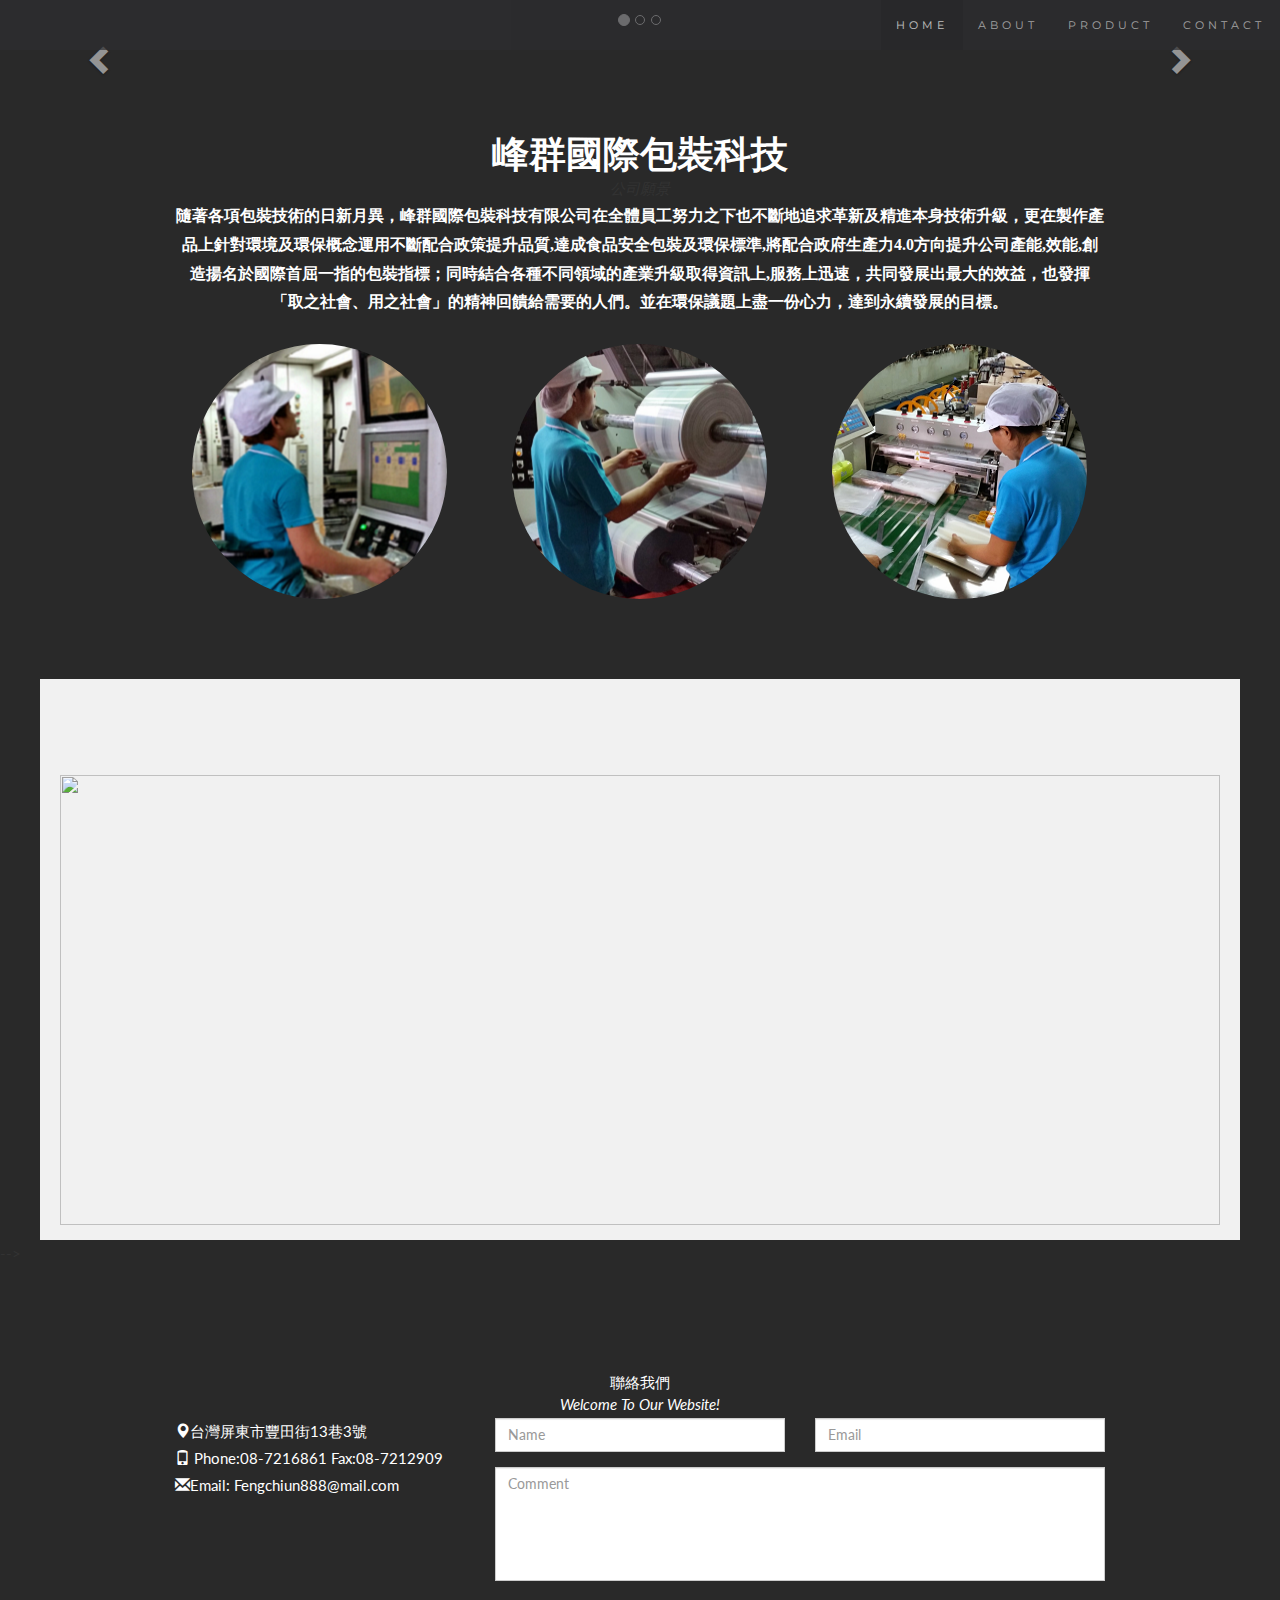
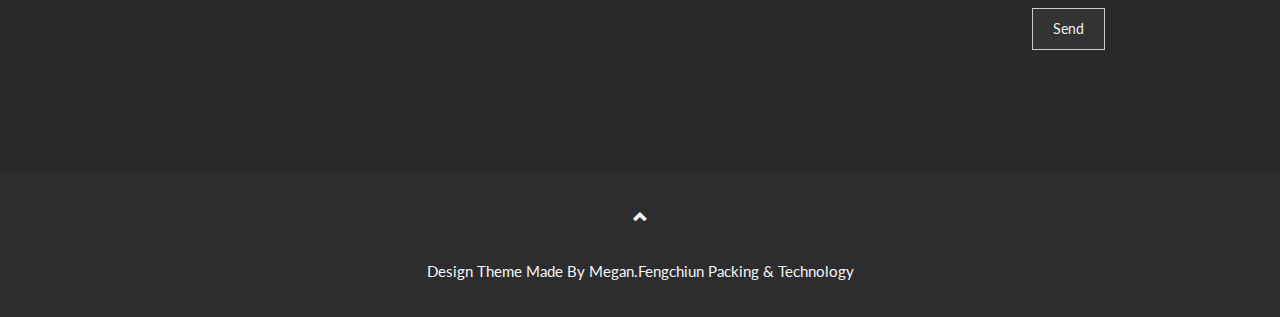
==== index.html @ 7a7153cd "Update index.html" ====
﻿<!DOCTYPE html>
<html lang="en">
<head>
    <!-- Theme Made By www.w3schools.com - No Copyright -->
    <title>FengChiun Packing&Technology co;</title>
    <meta charset="utf-8">
    <meta name="viewport" content="width=device-width, initial-scale=1">
    <link rel="stylesheet" href="https://maxcdn.bootstrapcdn.com/bootstrap/3.3.7/css/bootstrap.min.css">
    <link href="https://fonts.googleapis.com/css?family=Lato" rel="stylesheet" type="text/css">
    <link href="https://fonts.googleapis.com/css?family=Montserrat" rel="stylesheet" type="text/css">
    <link href="Content/bootstrap.css" rel="stylesheet" />
    <link href="css/reset.css" rel="stylesheet" />
    <link href="css/style.css" rel="stylesheet" />
    <link href='http://fonts.googleapis.com/css?family=PT+Sans+Narrow' rel='stylesheet' type='text/css' />
    <script src="https://ajax.googleapis.com/ajax/libs/jquery/3.3.1/jquery.min.js"></script>
    <script src="https://maxcdn.bootstrapcdn.com/bootstrap/3.3.7/js/bootstrap.min.js"></script>
    <script src="Scripts/jquery-3.3.1.min.js"></script>
    <script src="Scripts/bootstrap.min.js"></script>

    <style>
        body {
            font: 400 15px/1.8 Lato, sans-serif;
            color: #333;
        }
    
        .container {
            padding: 80px 120px;
        }

       


        .carousel-inner img {
            -webkit-filter: grayscale(15%);
            filter: grayscale(10%); /* make all photos black and white */
            width: 100%; /* Set width to 100% */
            margin: auto;
        }



        @media (max-width: 600px) {
            .carousel-caption {
                display: none; /* Hide the carousel text when the screen is less than 600 pixels wide */
            }
        }

        .bg-1 {
            background:#f1f1f1;
            color: #bdbdbd;
        }

           

        .list-group-item:first-child {
            border-top-right-radius: 0;
            border-top-left-radius: 0;
        }

        .list-group-item:last-child {
            border-bottom-right-radius: 0;
            border-bottom-left-radius: 0;
        }

        .thumbnail {
            padding: 0 0 15px 0;
            border: none;
            border-radius: 0;
        }

            .thumbnail p {
                margin-top: 15px;
                color: #555;
            }

        .btn {
            padding: 10px 20px;
            background-color: #333;
            color: #f1f1f1;
            border-radius: 0;
            transition: .2s;
        }

            .btn:hover, .btn:focus {
                border: 1px solid #333;
                background-color: #fff;
                color: #000;
            }

        .modal-header, h4, .close {
            background-color: #333;
            color: #fff !important;
            text-align: center;
            font-size: 30px;
        }

        .modal-header, .modal-body {
            padding: 40px 50px;
        }

        .nav-tabs li a {
            color: #777;
        }

       
      

        .navbar {
            font-family: Montserrat, sans-serif;
            margin-bottom: 0;
            background-color: #2d2d30;
            border: 0;
            font-size: 11px !important;
            letter-spacing: 4px;
            opacity: 0.7;
        }

            .navbar li a, .navbar .navbar-brand {
                color: #d5d5d5 !important;
            }

        .navbar-nav li a:hover {
            color: #fff !important;
        }

        .navbar-nav li.active a {
            color: #fff !important;
            background-color: #29292c !important;
        }

        .navbar-default .navbar-toggle {
            border-color: transparent;
        }

        .open .dropdown-toggle {
            color: #fff;
            background-color: #555 !important;
        }

        .dropdown-menu li a {
            color: #000 !important;
        }

            .dropdown-menu li a:hover {
                background-color: red !important;
            }

        footer {
            background-color: #2d2d30;
            color: #f5f5f5;
            padding: 32px;
        }

            footer a {
                color: #f5f5f5;
            }

                footer a:hover {
                    color: #777;
                    text-decoration: none;
                }

        .form-control {
            border-radius: 0;
        }

        textarea {
            resize: none;
        }
    </style>
</head>
<body id="myPage" data-spy="scroll" style="background-color:rgba(0, 0, 0, 0.84) " data-target=".navbar" data-offset="50">

    <nav class="navbar navbar-default navbar-fixed-top">
        <div class="container-fluid">
            <div class="navbar-header">
                <button type="button" class="navbar-toggle" data-toggle="collapse" data-target="#myNavbar">
                    <span class="icon-bar"></span>
                    <span class="icon-bar"></span>
                    <span class="icon-bar"></span>
                </button>

            </div>
            <div class="collapse navbar-collapse" id="myNavbar">
                <ul class="nav navbar-nav navbar-right">
                    <li><a href="#myPage">HOME</a></li>
                    <li><a href="#band">ABOUT</a></li>
                    <li><a href="#tour">PRODUCT</a></li>
                    <li><a href="#contact">CONTACT</a></li>

                </ul>
            </div>
        </div>
    </nav>
    <br />  <br />
    <div id="myCarousel" class="carousel slide" data-ride="carousel">
        <!-- Indicators -->
        <ol class="carousel-indicators">
            <li data-target="#myCarousel" data-slide-to="0" class="active"></li>
            <li data-target="#myCarousel" data-slide-to="1"> </li>
            <li data-target="#myCarousel" data-slide-to="2"></li>
        </ol>

        <!-- Wrapper for slides -->
        <div class="carousel-inner" role="listbox">
            <div class="item active">
                <img src="images/title-new401.png" alt="" width="100%" height="380">

            </div>

            <div class="item">
                <img src="images/title2b.png" alt="" width="100%" height="380">

            </div>

            <div class="item">
               

                <img src="images/title-new3-400.png" alt="" width="100%" height="380">
                <!--<div class="carousel-caption">
        <h3>LA</h3>
        <p>Even though the traffic was a mess, we had the best time playing at Venice Beach!</p>
    </div>-->
            </div>
        </div>

        <!-- Left and right controls -->
        <a class="left carousel-control" href="#myCarousel" role="button" data-slide="prev">
            <span class="glyphicon glyphicon-chevron-left" aria-hidden="true"></span>
            <span class="sr-only">Previous</span>
        </a>
        <a class="right carousel-control" href="#myCarousel" role="button" data-slide="next">
            <span class="glyphicon glyphicon-chevron-right" aria-hidden="true"></span>
            <span class="sr-only">Next</span>
        </a>
    </div>

    <!-- Container (The Band Section) -->
    <div id="band" class="container text-center ">
        <h2 style="color:white;font-weight:900;font-size:28pt;font-family:微軟正黑體">峰群國際包裝科技</h2>
        <p><em>公司願景</em></p>
        <p class="hidden-xs" style="color:white;font-weight:900;font-size:12pt;font-family:微軟正黑體">隨著各項包裝技術的日新月異，峰群國際包裝科技有限公司在全體員工努力之下也不斷地追求革新及精進本身技術升級，更在製作產品上針對環境及環保概念運用不斷配合政策提升品質,達成食品安全包裝及環保標準,將配合政府生產力4.0方向提升公司產能,效能,創造揚名於國際首屈一指的包裝指標；同時結合各種不同領域的產業升級取得資訊上,服務上迅速，共同發展出最大的效益，也發揮「取之社會、用之社會」的精神回饋給需要的人們。並在環保議題上盡一份心力，達到永續發展的目標。</p>
        <br>
        <div class="row">
            <div class="col-sm-4">
                <!--<p class="text-center"><strong>印刷機監控</strong></p><br>-->
                <a href="#demo" data-toggle="collapse">
                    <img src="images/印刷機_255.png" class="img-circle person" alt="" width="255" height="255">
                </a>
                <div id="demo" class="collapse">
                    <p style="color:white"> 印刷機監控 </p>

                </div>
            </div>
            <div class="col-sm-4">
                <!--<p class="text-center"><strong> 分條&製袋過程 </strong></p><br>-->
                <a href="#demo2" data-toggle="collapse">
                    <img src="images/分條機&製袋機255.png" class="img-circle person" alt="" width="255" height="255">

                </a>
                <div id="demo2" class="collapse">
                    <p style="color:white">分條&製袋過程</p>

                </div>
            </div>
            <div class="col-sm-4">
                <!--<p class="text-center"><strong>分條&製袋過程</strong></p><br>-->
                <a href="#demo3" data-toggle="collapse">
                    <img src="images/分條機&製袋機255-1.png" class="img-circle person" alt="" width="255" height="255">
                </a>
                <div id="demo3" class="collapse">
                    <p style="color:white"> 分條&製袋過程 </p>

                </div>
            </div>
        </div>
    </div>
       <!--<!-- Container (Product Section) -->
    <div id="tour" class="container-fluid bg-1  " style="max-width:1200px;align-content:center">
        <br /> <br /><br />
        <div class="rm_wrapper" style="max-width:100%;align-content:center;image-rendering:optimizeQuality;height:480px">
            <img src="images/net.gif" alt="" width="100%" height="450">

        </div>
    </div>
    <!-- Container (Contact Section) -->-->
    <div id="contact" class="container">
        <br />
        <h3 style="color:white" class="text-center">聯絡我們</h3>
        <p style="color:white" class="text-center"><em>Welcome To Our Website!</em></p>

        <div class="row">
            <div class="col-md-4">

                <p style="color:white"><span class="glyphicon glyphicon-map-marker white"></span>台灣屏東市豐田街13巷3號</p>
                <p style="color:white"><span class="glyphicon glyphicon-phone white"></span> Phone:08-7216861 Fax:08-7212909</pstyle="background-color:white">
                <p style="color:white"><span class="glyphicon glyphicon-envelope white"></span>Email: Fengchiun888@mail.com</p>
            </div>
            <div class="col-md-8">
                <div class="row">
                    <div class="col-sm-6 form-group">
                        <input class="form-control" id="name" name="name" placeholder="Name" type="text" required>
                    </div>
                    <div class="col-sm-6 form-group">
                        <input class="form-control" id="email" name="email" placeholder="Email" type="email" required>
                    </div>
                </div>
                <textarea class="form-control" id="comments" name="comments" placeholder="Comment" rows="5"></textarea>
                <br>
                <div class="row">
                    <div class="col-md-12 form-group">
                        <button class="btn pull-right btn-default" type="submit">Send</button>
                    </div>
                </div>
            </div>
        </div>
    </div>
        <br>
   
    <!-- Footer -->
    <footer class="text-center">
        <a class="up-arrow" href="#myPage" data-toggle="tooltip" title="TO TOP">
            <span class="glyphicon glyphicon-chevron-up"></span>
        </a><br><br>
        <p>Design Theme Made By  Megan.Fengchiun Packing & Technology </p>
    </footer>

    <script type="text/javascript" src="js/jquery.transform-0.9.3.min_.js"></script>
    <script type="text/javascript" src="js/jquery.mousewheel.js"></script>
   
    <script>
        $(document).ready(function () {
            // Initialize Tooltip
            $('[data-toggle="tooltip"]').tooltip();

            // Add smooth scrolling to all links in navbar + footer link
            $(".navbar a, footer a[href='#myPage']").on('click', function (event) {

                // Make sure this.hash has a value before overriding default behavior
                if (this.hash !== "") {

                    // Prevent default anchor click behavior
                    event.preventDefault();

                    // Store hash
                    var hash = this.hash;

                    // Using jQuery's animate() method to add smooth page scroll
                    // The optional number (900) specifies the number of milliseconds it takes to scroll to the specified area
                    $('html, body').animate({
                        scrollTop: $(hash).offset().top
                    }, 900, function () {

                        // Add hash (#) to URL when done scrolling (default click behavior)
                        window.location.hash = hash;
                    });
                } // End if
            });
        })
    </script>

</body>
</html>
---- css/style.css ----
@import url('reset.css');
body{
	background:#f0f0f0;
	color:#000;
	font-family: 'PT Sans Narrow', Arial, sans-serif;
	font-size:16px;
}
a{
	color:#000;
	text-decoration:none;
}
h1{
	padding:10px;
	margin:20px;
	font-size:40px;
	text-transform:uppercase;
	text-shadow:0px 0px 1px #fff;
	color:#333;
	background:transparent url(../images/line.png) repeat-x bottom left;
}
.rm_wrapper {
    width: 1160px;
    margin: 0 auto;
    position: relative;
    height: 480px;
    overflow: hidden;
}
.rm_container{
	width:1050px;
	overflow:hidden;
	position:relative;
	height:530px;
	margin:0 auto;
}
.rm_container h2{
	background:transparent url(../images/lines.png) repeat top left;
	padding:10px 30px;
	position:absolute;
	bottom:170px;
	right:0px;
	color:#000;
	font-size:36px;
	text-transform:uppercase;
	text-shadow:1px 0px 1px #fff;
}
.rm_container ul{
	width:1170px;
}
.rm_container ul li{
	float:left;
	margin-left:-80px;
	position:relative;
	overflow:hidden;
	width:310px;
	height:465px;
	border:30px solid #f0f0f0;
	border-width:50px 30px 0px 30px;
	background-color:#f0f0f0;
}
.rm_container ul li img{
	position:absolute;
	top:0px;
	left:0px;
}
.rm_mask_right, .rm_mask_left{
	position: absolute;
	height: 110px;
	background: #f0f0f0;
	width: 600px;
	bottom: -30px;
	left: 0px;
	-moz-transform:rotate(-3deg);
	-webkit-transform:rotate(-3deg);
	transform:rotate(-3deg);
}
.rm_mask_right{
	left:auto;
	right:0px;
	-moz-transform:rotate(3deg);
	-webkit-transform:rotate(3deg);
	transform:rotate(3deg);
}
.rm_corner_right, .rm_corner_left{
	background: #f0f0f0;
	position:absolute;
	width:210px;
	height:100px;
	bottom:0px;
	left:-60px;
	-moz-transform:rotate(45deg);
	-webkit-transform:rotate(45deg);
	transform:rotate(45deg);
}
.rm_corner_right{
	left:auto;
	right:-60px;
	-moz-transform:rotate(-45deg);
	-webkit-transform:rotate(-45deg);
	transform:rotate(-45deg);
}
.rm_nav a{
	position:absolute;
	top:200px;
	width:38px;
	height:87px;
	cursor:pointer;
	opacity:0.7;
}
.rm_nav a:hover{
	opacity:1.0;
}
.rm_nav a.rm_next{
	background:transparent url(../images/next.png) no-repeat top left;
	right:0px;
}
.rm_nav a.rm_prev{
	background:transparent url(../images/prev.png) no-repeat top left;
	left:0px;
}
.rm_controls{
	position:absolute;
	top:0px;
	left:-40px;
	height:20px;
}
.rm_controls a{
	cursor:pointer;
	opacity:0.7;
	padding-left:24px;
	font-size:16px;
	text-transform:uppercase;
	height:20px;
	float:left;
	line-height:20px;
}
.rm_controls a:hover{
	opacity:1.0;
}
.rm_controls a.rm_play{
	display:none;
	background:transparent url(../images/play.png) no-repeat center left;
}
.rm_controls a.rm_pause{
	background:transparent url(../images/pause.png) no-repeat center left;
}
/* Footer Style */
.footer{
	position:fixed;
	bottom:0px;
	left:0px;
	width:100%;
	font-size:13px;
	background:#000;
	opacity:0.9;
	height:20px;
	padding-bottom:5px;
	text-transform:uppercase;
	z-index:4;
}
.footer a{
	padding:5px 10px;
	letter-spacing:1px;
	text-shadow:1px 1px 1px #000;
	color:#ddd;
	float:right;
}
.footer a:hover{
	color:#fff;
}
.footer a span{
	font-weight:bold;
}
.footer a.left{
	float:left;
}
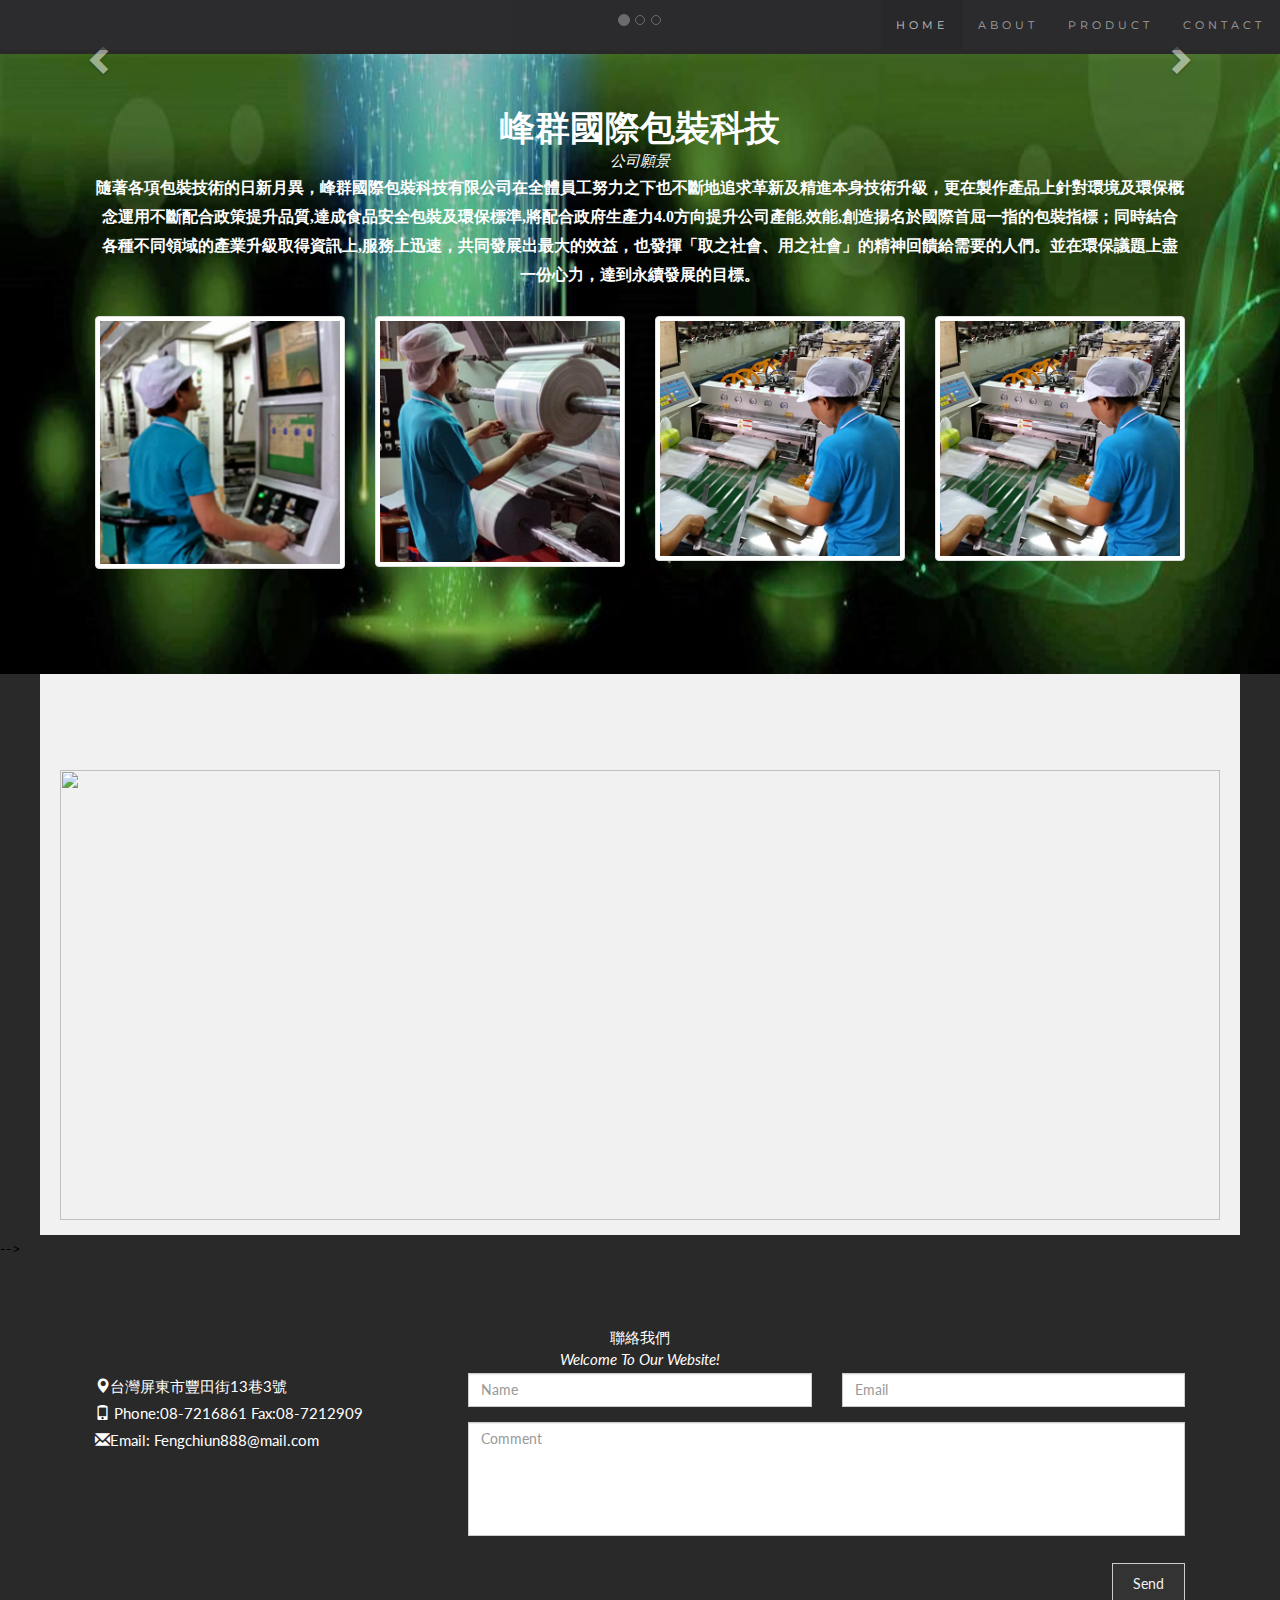
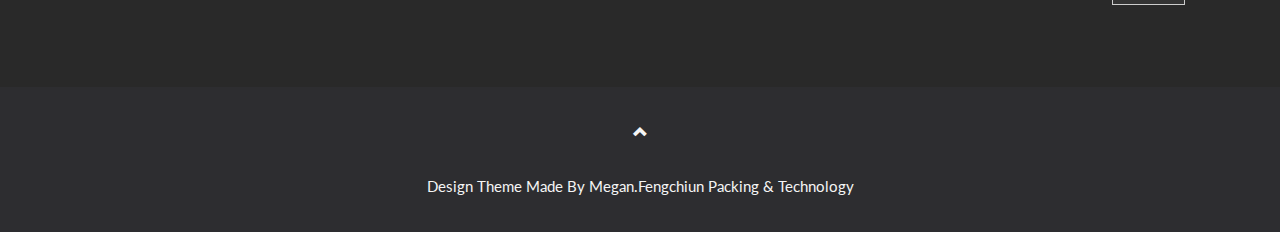
==== commit 3ec4c5fb: "Add files via upload" ====
--- a/index.html
+++ b/index.html
@@ -20,19 +20,25 @@
     <style>
         body {
             font: 400 15px/1.8 Lato, sans-serif;
-            color: #333;
+            /*color: #333;*/
         }
     
         .container {
-            padding: 80px 120px;
-        }
-
-       
+            padding: 40px 40px;
+            
+        }
+
+       section {
+           height:620px;
+          background-size:cover;
+           background-repeat:round;
+           background-image: url('images/section380.jpg');
+        }
 
 
         .carousel-inner img {
             -webkit-filter: grayscale(15%);
-            filter: grayscale(10%); /* make all photos black and white */
+            filter: grayscale(15%); /* make all photos black and white */
             width: 100%; /* Set width to 100% */
             margin: auto;
         }
@@ -42,7 +48,8 @@
         @media (max-width: 600px) {
             .carousel-caption {
                 display: none; /* Hide the carousel text when the screen is less than 600 pixels wide */
-            }
+           
+                }
         }
 
         .bg-1 {
@@ -184,8 +191,8 @@
             <div class="collapse navbar-collapse" id="myNavbar">
                 <ul class="nav navbar-nav navbar-right">
                     <li><a href="#myPage">HOME</a></li>
-                    <li><a href="#band">ABOUT</a></li>
-                    <li><a href="#tour">PRODUCT</a></li>
+                    <li><a href="#about">ABOUT</a></li>
+                    <li><a href="#product">PRODUCT</a></li>
                     <li><a href="#contact">CONTACT</a></li>
 
                 </ul>
@@ -204,19 +211,19 @@
         <!-- Wrapper for slides -->
         <div class="carousel-inner" role="listbox">
             <div class="item active">
-                <img src="images/title-new401.png" alt="" width="100%" height="380">
+                <img src="images/title1b.png" alt="" width="100%" height="480">
 
             </div>
 
             <div class="item">
-                <img src="images/title2b.png" alt="" width="100%" height="380">
+                <img src="images/title2b.png" alt="" width="100%" height="480">
 
             </div>
 
             <div class="item">
                
 
-                <img src="images/title-new3-400.png" alt="" width="100%" height="380">
+                <img src="images/title3b.png" alt="" width="100%" height="480">
                 <!--<div class="carousel-caption">
         <h3>LA</h3>
         <p>Even though the traffic was a mess, we had the best time playing at Venice Beach!</p>
@@ -236,47 +243,54 @@
     </div>
 
     <!-- Container (The Band Section) -->
-    <div id="band" class="container text-center ">
-        <h2 style="color:white;font-weight:900;font-size:28pt;font-family:微軟正黑體">峰群國際包裝科技</h2>
-        <p><em>公司願景</em></p>
-        <p class="hidden-xs" style="color:white;font-weight:900;font-size:12pt;font-family:微軟正黑體">隨著各項包裝技術的日新月異，峰群國際包裝科技有限公司在全體員工努力之下也不斷地追求革新及精進本身技術升級，更在製作產品上針對環境及環保概念運用不斷配合政策提升品質,達成食品安全包裝及環保標準,將配合政府生產力4.0方向提升公司產能,效能,創造揚名於國際首屈一指的包裝指標；同時結合各種不同領域的產業升級取得資訊上,服務上迅速，共同發展出最大的效益，也發揮「取之社會、用之社會」的精神回饋給需要的人們。並在環保議題上盡一份心力，達到永續發展的目標。</p>
-        <br>
-        <div class="row">
-            <div class="col-sm-4">
-                <!--<p class="text-center"><strong>印刷機監控</strong></p><br>-->
-                <a href="#demo" data-toggle="collapse">
-                    <img src="images/印刷機_255.png" class="img-circle person" alt="" width="255" height="255">
-                </a>
-                <div id="demo" class="collapse">
-                    <p style="color:white"> 印刷機監控 </p>
-
-                </div>
-            </div>
-            <div class="col-sm-4">
-                <!--<p class="text-center"><strong> 分條&製袋過程 </strong></p><br>-->
-                <a href="#demo2" data-toggle="collapse">
-                    <img src="images/分條機&製袋機255.png" class="img-circle person" alt="" width="255" height="255">
-
-                </a>
-                <div id="demo2" class="collapse">
-                    <p style="color:white">分條&製袋過程</p>
-
-                </div>
-            </div>
-            <div class="col-sm-4">
-                <!--<p class="text-center"><strong>分條&製袋過程</strong></p><br>-->
-                <a href="#demo3" data-toggle="collapse">
-                    <img src="images/分條機&製袋機255-1.png" class="img-circle person" alt="" width="255" height="255">
-                </a>
-                <div id="demo3" class="collapse">
-                    <p style="color:white"> 分條&製袋過程 </p>
-
-                </div>
-            </div>
-        </div>
-    </div>
+    <section>
+        <div id="about" class="container text-center ">
+            <h2 style="padding-top:15px;color:white;font-weight:900;font-size:26pt;font-family:微軟正黑體">峰群國際包裝科技</h2>
+            <p style="color:white"><em>公司願景</em></p>
+            <p style="color:white;font-weight:900;font-size:12pt;font-family:微軟正黑體">隨著各項包裝技術的日新月異，峰群國際包裝科技有限公司在全體員工努力之下也不斷地追求革新及精進本身技術升級，更在製作產品上針對環境及環保概念運用不斷配合政策提升品質,達成食品安全包裝及環保標準,將配合政府生產力4.0方向提升公司產能,效能,創造揚名於國際首屈一指的包裝指標；同時結合各種不同領域的產業升級取得資訊上,服務上迅速，共同發展出最大的效益，也發揮「取之社會、用之社會」的精神回饋給需要的人們。並在環保議題上盡一份心力，達到永續發展的目標。</p>
+            <br>
+            <div class="row">
+                <div class="col-sm-3 hidden-xs">
+                    <!--<p class="text-center"><strong>印刷機監控</strong></p><br>-->
+                    <a href="#demo" data-toggle="collapse">
+                        <img src="images/印刷機_255.png" class="img-thumbnail person" alt="印刷機監控" width="255" height="255">
+                    </a>
+                    <div id="demo" class="collapse " style="z-index:500">
+                        <p style="color:white"> 印刷機監控 </p>
+                    </div>
+                </div>
+                <div class="col-sm-3 hidden-xs">
+                    <!--<p class="text-center"><strong> 分條&製袋過程 </strong></p><br>-->
+                    <a href="#demo2" data-toggle="collapse">
+                        <img src="images/分條機&製袋機255.png" class="img-thumbnail person" alt="" width="255" height="255">
+                    </a>
+                    <div id="demo2" class="collapse" style="z-index:500">
+                        <p style="color:white">分條&製袋過程</p>
+                    </div>
+                </div>
+                <div class="col-sm-3 hidden-xs">
+                    <!--<p class="text-center"><strong>分條&製袋過程</strong></p><br>-->
+                    <a href="#demo3" data-toggle="collapse">
+                        <img src="images/分條機&製袋機255-1.png" class="img-thumbnail person" alt="" width="255" height="255">
+                    </a>
+                    <div id="demo3" class="collapse" style="z-index:500">
+                        <p style="color:white"> 分條&製袋過程 </p>
+                    </div>
+                </div>
+                <div class="col-sm-3 hidden-xs">
+                    <!--<p class="text-center"><strong>分條&製袋過程</strong></p><br>-->
+                    <a href="#demo4" data-toggle="collapse">
+                        <img src="images/分條機&製袋機255-1.png" class="img-thumbnail person" alt="" width="255" height="255">
+                    </a>
+                    <div id="demo4" class="collapse" style="z-index:500">
+                        <p style="color:white"> 分條&製袋過程 </p>
+                    </div>
+                </div>
+            </div>
+        </div>
+    </section>
        <!--<!-- Container (Product Section) -->
-    <div id="tour" class="container-fluid bg-1  " style="max-width:1200px;align-content:center">
+    <div id="product" class="container-fluid bg-1  " style="max-width:1200px;align-content:center">
         <br /> <br /><br />
         <div class="rm_wrapper" style="max-width:100%;align-content:center;image-rendering:optimizeQuality;height:480px">
             <img src="images/net.gif" alt="" width="100%" height="450">
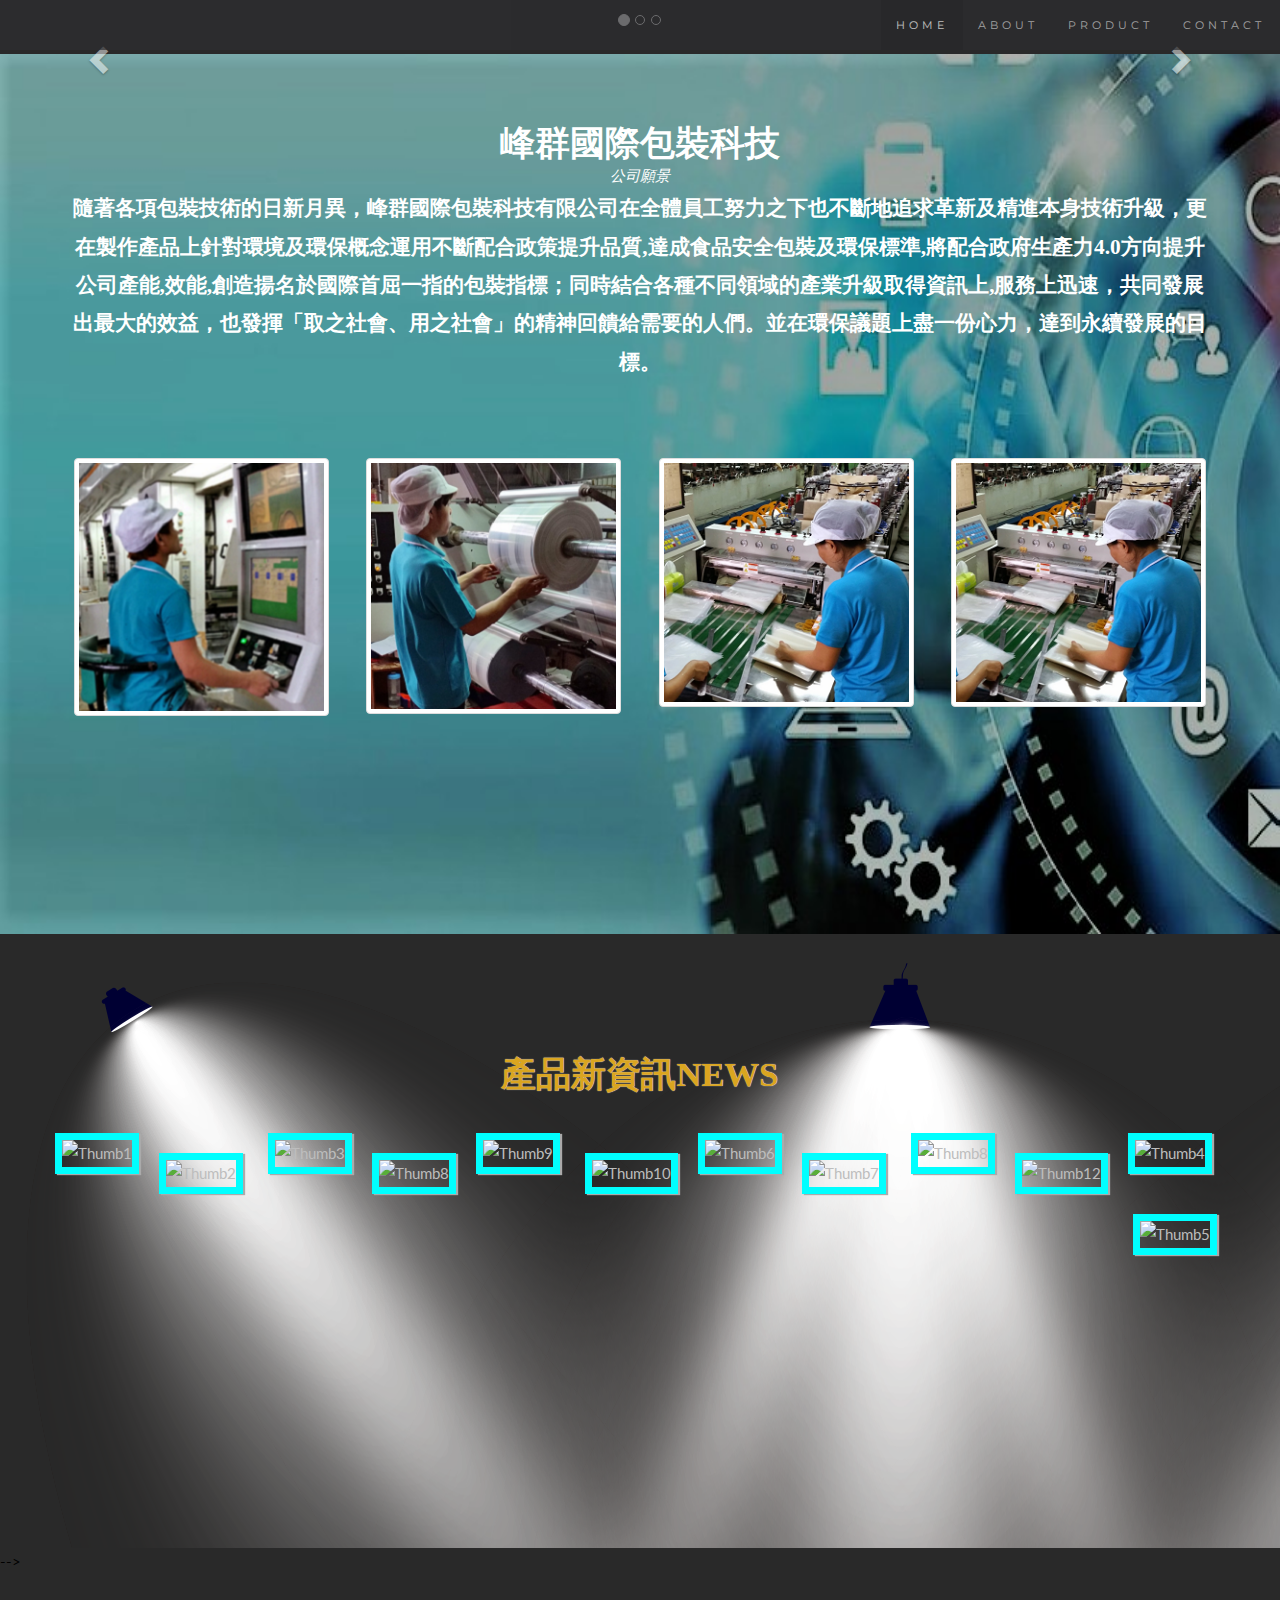
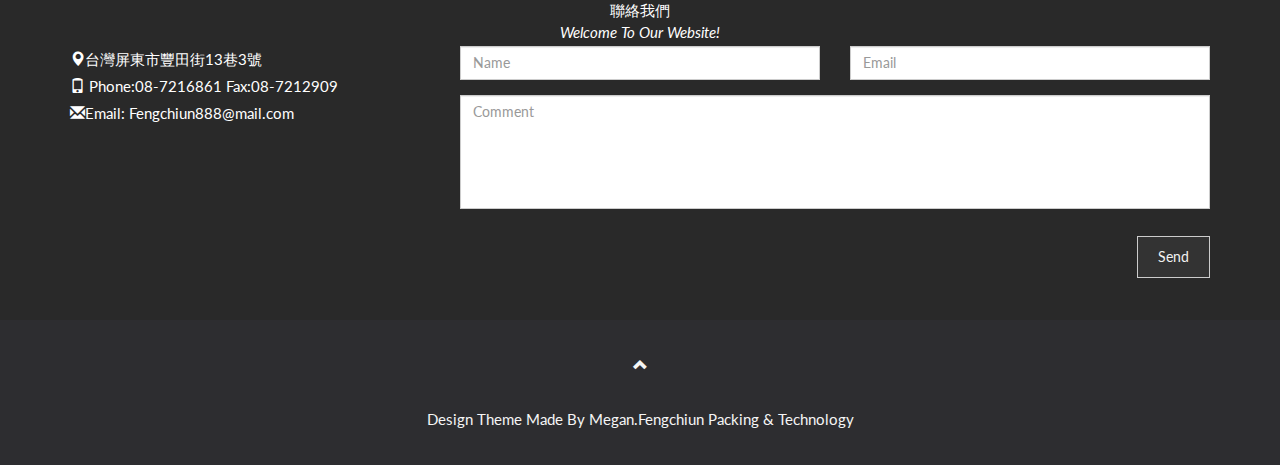
==== commit 3960d409: "Add files via upload" ====
--- a/index.html
+++ b/index.html
@@ -4,35 +4,38 @@
     <!-- Theme Made By www.w3schools.com - No Copyright -->
     <title>FengChiun Packing&Technology co;</title>
     <meta charset="utf-8">
+    <meta name="author" content="Codrops" />
+    <!--<meta name="description" content="Image Wall with jQuery and CSS3" />-->
     <meta name="viewport" content="width=device-width, initial-scale=1">
+    <meta name="keywords" content="jquery, css3, images, wall, thumbnails, slide, animate" />
     <link rel="stylesheet" href="https://maxcdn.bootstrapcdn.com/bootstrap/3.3.7/css/bootstrap.min.css">
     <link href="https://fonts.googleapis.com/css?family=Lato" rel="stylesheet" type="text/css">
     <link href="https://fonts.googleapis.com/css?family=Montserrat" rel="stylesheet" type="text/css">
+    <link href='http://fonts.googleapis.com/css?family=Wire+One' rel='stylesheet' type='text/css' />
     <link href="Content/bootstrap.css" rel="stylesheet" />
-    <link href="css/reset.css" rel="stylesheet" />
-    <link href="css/style.css" rel="stylesheet" />
+    <link href="Content/reset.css" rel="stylesheet" />
+    <link href="Content/style.css" rel="stylesheet" />
     <link href='http://fonts.googleapis.com/css?family=PT+Sans+Narrow' rel='stylesheet' type='text/css' />
     <script src="https://ajax.googleapis.com/ajax/libs/jquery/3.3.1/jquery.min.js"></script>
     <script src="https://maxcdn.bootstrapcdn.com/bootstrap/3.3.7/js/bootstrap.min.js"></script>
-    <script src="Scripts/jquery-3.3.1.min.js"></script>
+    <script type="text/javascript" src="http://ajax.googleapis.com/ajax/libs/jquery/1.6.1/jquery.min.js"></script>
+    <!--<script src="Scripts/jquery-3.3.1.min.js"></script>-->
     <script src="Scripts/bootstrap.min.js"></script>
-
     <style>
         body {
             font: 400 15px/1.8 Lato, sans-serif;
             /*color: #333;*/
+           
         }
-    
+
         .container {
-            padding: 40px 40px;
-            
         }
 
-       section {
-           height:620px;
-          background-size:cover;
-           background-repeat:round;
-           background-image: url('images/section380.jpg');
+        section {
+           
+            background-size: cover;
+            background-repeat: round;
+            background-image: url('images/section620.jpg');
         }
 
 
@@ -43,137 +46,150 @@
             margin: auto;
         }
 
-
-
+        @media(max-width:1980px) {
+            section {
+                height:880px;
+            }
+              }
+
+        @media(max-width:980px) {
+                section {
+                    height: 450px;
+                }
+            }
         @media (max-width: 600px) {
-            .carousel-caption {
-                display: none; /* Hide the carousel text when the screen is less than 600 pixels wide */
-           
-                }
-        }
+                    .carousel-caption {
+                        display: none; /* Hide the carousel text when the screen is less than 600 pixels wide */
+                    }
+            section {
+                height: 800px;
+            }
+                }
 
         .bg-1 {
-            background:#f1f1f1;
+            background-image: url('images/spot1.png');
+            /*background: #f1f1f1;*/
             color: #bdbdbd;
         }
 
-           
-
-        .list-group-item:first-child {
-            border-top-right-radius: 0;
-            border-top-left-radius: 0;
-        }
-
-        .list-group-item:last-child {
-            border-bottom-right-radius: 0;
-            border-bottom-left-radius: 0;
-        }
-
-        .thumbnail {
-            padding: 0 0 15px 0;
-            border: none;
-            border-radius: 0;
-        }
-
-            .thumbnail p {
-                margin-top: 15px;
-                color: #555;
-            }
-
-        .btn {
-            padding: 10px 20px;
-            background-color: #333;
-            color: #f1f1f1;
-            border-radius: 0;
-            transition: .2s;
-        }
-
-            .btn:hover, .btn:focus {
-                border: 1px solid #333;
-                background-color: #fff;
-                color: #000;
-            }
-
-        .modal-header, h4, .close {
-            background-color: #333;
-            color: #fff !important;
-            text-align: center;
-            font-size: 30px;
-        }
-
-        .modal-header, .modal-body {
-            padding: 40px 50px;
-        }
-
-        .nav-tabs li a {
-            color: #777;
-        }
-
-       
-      
-
-        .navbar {
-            font-family: Montserrat, sans-serif;
-            margin-bottom: 0;
-            background-color: #2d2d30;
-            border: 0;
-            font-size: 11px !important;
-            letter-spacing: 4px;
-            opacity: 0.7;
-        }
-
-            .navbar li a, .navbar .navbar-brand {
-                color: #d5d5d5 !important;
-            }
-
-        .navbar-nav li a:hover {
-            color: #fff !important;
-        }
-
-        .navbar-nav li.active a {
-            color: #fff !important;
-            background-color: #29292c !important;
-        }
-
-        .navbar-default .navbar-toggle {
-            border-color: transparent;
-        }
-
-        .open .dropdown-toggle {
-            color: #fff;
-            background-color: #555 !important;
-        }
-
-        .dropdown-menu li a {
-            color: #000 !important;
-        }
-
-            .dropdown-menu li a:hover {
-                background-color: red !important;
-            }
-
-        footer {
-            background-color: #2d2d30;
-            color: #f5f5f5;
-            padding: 32px;
-        }
-
-            footer a {
-                color: #f5f5f5;
-            }
-
-                footer a:hover {
+
+
+                .list-group-item:first-child {
+                    border-top-right-radius: 0;
+                    border-top-left-radius: 0;
+                }
+
+                .list-group-item:last-child {
+                    border-bottom-right-radius: 0;
+                    border-bottom-left-radius: 0;
+                }
+
+                <!-- .thumbnail {
+                    padding: 0 0 15px 0;
+                    border: none;
+                    border-radius: 0;
+                }
+
+                    .thumbnail p {
+                        margin-top: 15px;
+                        color: #555;
+                    }
+                -->
+
+                .btn {
+                    padding: 10px 20px;
+                    background-color: #333;
+                    color: #f1f1f1;
+                    border-radius: 0;
+                    transition: .2s;
+                }
+
+                    .btn:hover, .btn:focus {
+                        border: 1px solid #333;
+                        background-color: #fff;
+                        color: #000;
+                    }
+
+                .modal-header, h4, .close {
+                    background-color: #333;
+                    color: #fff !important;
+                    text-align: center;
+                    font-size: 30px;
+                }
+
+                .modal-header, .modal-body {
+                    padding: 40px 50px;
+                }
+
+                .nav-tabs li a {
                     color: #777;
-                    text-decoration: none;
-                }
-
-        .form-control {
-            border-radius: 0;
-        }
-
-        textarea {
-            resize: none;
-        }
+                }
+
+
+
+
+                .navbar {
+                    font-family: Montserrat, sans-serif;
+                    margin-bottom: 0;
+                    background-color: #2d2d30;
+                    border: 0;
+                    font-size: 11px !important;
+                    letter-spacing: 4px;
+                    opacity: 0.7;
+                }
+
+                    .navbar li a, .navbar .navbar-brand {
+                        color: #d5d5d5 !important;
+                    }
+
+                .navbar-nav li a:hover {
+                    color: #fff !important;
+                }
+
+                .navbar-nav li.active a {
+                    color: #fff !important;
+                    background-color: #29292c !important;
+                }
+
+                .navbar-default .navbar-toggle {
+                    border-color: transparent;
+                }
+
+                .open .dropdown-toggle {
+                    color: #fff;
+                    background-color: #555 !important;
+                }
+
+                .dropdown-menu li a {
+                    color: #000 !important;
+                }
+
+                    .dropdown-menu li a:hover {
+                        background-color: red !important;
+                    }
+
+                footer {
+                    background-color: #2d2d30;
+                    color: #f5f5f5;
+                    padding: 32px;
+                }
+
+                    footer a {
+                        color: #f5f5f5;
+                    }
+
+                        footer a:hover {
+                            color: #777;
+                            text-decoration: none;
+                        }
+
+                .form-control {
+                    border-radius: 0;
+                }
+
+                textarea {
+                    resize: none;
+                }
     </style>
 </head>
 <body id="myPage" data-spy="scroll" style="background-color:rgba(0, 0, 0, 0.84) " data-target=".navbar" data-offset="50">
@@ -221,13 +237,13 @@
             </div>
 
             <div class="item">
-               
+
 
                 <img src="images/title3b.png" alt="" width="100%" height="480">
                 <!--<div class="carousel-caption">
-        <h3>LA</h3>
-        <p>Even though the traffic was a mess, we had the best time playing at Venice Beach!</p>
-    </div>-->
+                    <h3>LA</h3>
+                    <p>Even though the traffic was a mess, we had the best time playing at Venice Beach!</p>
+                </div>-->
             </div>
         </div>
 
@@ -245,11 +261,11 @@
     <!-- Container (The Band Section) -->
     <section>
         <div id="about" class="container text-center ">
-            <h2 style="padding-top:15px;color:white;font-weight:900;font-size:26pt;font-family:微軟正黑體">峰群國際包裝科技</h2>
+            <h2 style="padding-top:70px;color:white;font-weight:900;font-size:26pt;font-family:微軟正黑體">峰群國際包裝科技</h2>
             <p style="color:white"><em>公司願景</em></p>
-            <p style="color:white;font-weight:900;font-size:12pt;font-family:微軟正黑體">隨著各項包裝技術的日新月異，峰群國際包裝科技有限公司在全體員工努力之下也不斷地追求革新及精進本身技術升級，更在製作產品上針對環境及環保概念運用不斷配合政策提升品質,達成食品安全包裝及環保標準,將配合政府生產力4.0方向提升公司產能,效能,創造揚名於國際首屈一指的包裝指標；同時結合各種不同領域的產業升級取得資訊上,服務上迅速，共同發展出最大的效益，也發揮「取之社會、用之社會」的精神回饋給需要的人們。並在環保議題上盡一份心力，達到永續發展的目標。</p>
+            <p style="color:white;font-weight:900;font-size:16pt;font-family:微軟正黑體">隨著各項包裝技術的日新月異，峰群國際包裝科技有限公司在全體員工努力之下也不斷地追求革新及精進本身技術升級，更在製作產品上針對環境及環保概念運用不斷配合政策提升品質,達成食品安全包裝及環保標準,將配合政府生產力4.0方向提升公司產能,效能,創造揚名於國際首屈一指的包裝指標；同時結合各種不同領域的產業升級取得資訊上,服務上迅速，共同發展出最大的效益，也發揮「取之社會、用之社會」的精神回饋給需要的人們。並在環保議題上盡一份心力，達到永續發展的目標。</p>
             <br>
-            <div class="row">
+            <div class="row "style="margin-top:50px">
                 <div class="col-sm-3 hidden-xs">
                     <!--<p class="text-center"><strong>印刷機監控</strong></p><br>-->
                     <a href="#demo" data-toggle="collapse">
@@ -288,90 +304,419 @@
                 </div>
             </div>
         </div>
+
     </section>
-       <!--<!-- Container (Product Section) -->
-    <div id="product" class="container-fluid bg-1  " style="max-width:1200px;align-content:center">
-        <br /> <br /><br />
-        <div class="rm_wrapper" style="max-width:100%;align-content:center;image-rendering:optimizeQuality;height:480px">
+        <!--<!-- Container (Product Section) -->
+
+        <div id="product" class=" bg-1  ">
+            <br /> <br /><br />
+            <div style="align-content:center">
+                <h1 style="padding-top:20px;color:goldenrod;text-align:center;font-weight:900;font-size:26pt;font-family:微軟正黑體">產品新資訊NEWS</h1>
+                <div class="iw_wrapper" style="height:420px;width:inherit">
+                    <ul class="iw_thumbs" id="iw_thumbs">
+                        <li><img src="images/net.gif" data-img="images/net.gif" alt="Thumb1" /><div><h2>食品袋1</h2><p>產品規格介紹</p></div></li>
+                        <li><img src="images/net.gif" data-img="images/net.gif" alt="Thumb2" /><div><h2>食品袋2</h2><p>產品規格介紹</p></div></li>
+                        <li><img src="images/net.gif" data-img="images/net.gif" alt="Thumb3" /><div><h2>食品袋3</h2><p>產品規格介紹</p></div></li>
+                        <li><img src="images/net.gif" data-img="images/net.gif" alt="Thumb8" /><div><h2>食品袋4</h2><p>產品規格介紹</p></div></li>
+                        <li><img src="images/net.gif" data-img="images/net.gif" alt="Thumb9" /><div><h2>食品袋5</h2><p>產品規格介紹</p></div></li>
+                        <li><img src="images/net.gif" data-img="images/net.gif" alt="Thumb10" /><div><h2>食品袋6</h2><p>產品規格介紹</p></div></li>
+                        <li><img src="images/net.gif" data-img="images/net.gif" alt="Thumb6" /><div><h2>食品袋7</h2><p>產品規格介紹</p></div></li>
+                        <li><img src="images/net.gif" data-img="images/net.gif" alt="Thumb7" /><div><h2>食品袋8</h2><p>產品規格介紹</p></div></li>
+                        <li><img src="images/net.gif" data-img="images/net.gif" alt="Thumb8" /><div><h2>食品袋9</h2><p>產品規格介紹</p></div></li>
+                        <li><img src="images/net.gif" data-img="images/net.gif" alt="Thumb12" /><div><h2>食品袋10</h2><p>產品規格介紹</p></div></li>
+                        <li><img src="images/net.gif" data-img="images/net.gif" alt="Thumb4" /><div><h2>食品袋11</h2><p>產品規格介紹</p></div></li>
+                        <li><img src="images/net.gif" data-img="images/net.gif" alt="Thumb5" /><div><h2>食品袋12</h2><p>產品規格介紹</p></div></li>
+                    </ul>
+                </div>
+                <div id="iw_ribbon" class="iw_ribbon">
+                    <span class="iw_close">滾輪關閉</span>
+                    <span class="iw_zoom">點擊圖片放大</span>
+                </div>
+            </div>
+        </div>
+    
+        <!--<div class="rm_wrapper" style="max-width:100%;align-content:center;image-rendering:optimizeQuality;height:480px">
             <img src="images/net.gif" alt="" width="100%" height="450">
 
         </div>
-    </div>
-    <!-- Container (Contact Section) -->-->
-    <div id="contact" class="container">
-        <br />
-        <h3 style="color:white" class="text-center">聯絡我們</h3>
-        <p style="color:white" class="text-center"><em>Welcome To Our Website!</em></p>
-
-        <div class="row">
-            <div class="col-md-4">
-
-                <p style="color:white"><span class="glyphicon glyphicon-map-marker white"></span>台灣屏東市豐田街13巷3號</p>
-                <p style="color:white"><span class="glyphicon glyphicon-phone white"></span> Phone:08-7216861 Fax:08-7212909</pstyle="background-color:white">
-                <p style="color:white"><span class="glyphicon glyphicon-envelope white"></span>Email: Fengchiun888@mail.com</p>
-            </div>
-            <div class="col-md-8">
+    </div>-->
+       
+            <!-- Container (Contact Section) -->-->
+            <div id="contact" class="container">
+                <br />
+                <h3 style="color:white" class="text-center">聯絡我們</h3>
+                <p style="color:white" class="text-center"><em>Welcome To Our Website!</em></p>
+
                 <div class="row">
-                    <div class="col-sm-6 form-group">
-                        <input class="form-control" id="name" name="name" placeholder="Name" type="text" required>
+                    <div class="col-md-4">
+
+                        <p style="color:white"><span class="glyphicon glyphicon-map-marker white"></span>台灣屏東市豐田街13巷3號</p>
+                        <p style="color:white"><span class="glyphicon glyphicon-phone white"></span> Phone:08-7216861 Fax:08-7212909</p><!--<style="background-color:white">-->
+                        <p style="color:white"><span class="glyphicon glyphicon-envelope white"></span>Email: Fengchiun888@mail.com</p>
                     </div>
-                    <div class="col-sm-6 form-group">
-                        <input class="form-control" id="email" name="email" placeholder="Email" type="email" required>
-                    </div>
-                </div>
-                <textarea class="form-control" id="comments" name="comments" placeholder="Comment" rows="5"></textarea>
-                <br>
-                <div class="row">
-                    <div class="col-md-12 form-group">
-                        <button class="btn pull-right btn-default" type="submit">Send</button>
+                    <div class="col-md-8">
+                        <div class="row">
+                            <div class="col-sm-6 form-group">
+                                <input class="form-control" id="name" name="name" placeholder="Name" type="text" required>
+                            </div>
+                            <div class="col-sm-6 form-group">
+                                <input class="form-control" id="email" name="email" placeholder="Email" type="email" required>
+                            </div>
+                        </div>
+                        <textarea class="form-control" id="comments" name="comments" placeholder="Comment" rows="5"></textarea>
+                        <br>
+                        <div class="row">
+                            <div class="col-md-12 form-group">
+                                <button class="btn pull-right btn-default" type="submit">Send</button>
+                            </div>
+                        </div>
                     </div>
                 </div>
             </div>
-        </div>
-    </div>
-        <br>
-   
-    <!-- Footer -->
-    <footer class="text-center">
-        <a class="up-arrow" href="#myPage" data-toggle="tooltip" title="TO TOP">
-            <span class="glyphicon glyphicon-chevron-up"></span>
-        </a><br><br>
-        <p>Design Theme Made By  Megan.Fengchiun Packing & Technology </p>
-    </footer>
-
-    <script type="text/javascript" src="js/jquery.transform-0.9.3.min_.js"></script>
-    <script type="text/javascript" src="js/jquery.mousewheel.js"></script>
-   
-    <script>
-        $(document).ready(function () {
-            // Initialize Tooltip
-            $('[data-toggle="tooltip"]').tooltip();
-
-            // Add smooth scrolling to all links in navbar + footer link
-            $(".navbar a, footer a[href='#myPage']").on('click', function (event) {
-
-                // Make sure this.hash has a value before overriding default behavior
-                if (this.hash !== "") {
-
-                    // Prevent default anchor click behavior
-                    event.preventDefault();
-
-                    // Store hash
-                    var hash = this.hash;
-
-                    // Using jQuery's animate() method to add smooth page scroll
-                    // The optional number (900) specifies the number of milliseconds it takes to scroll to the specified area
-                    $('html, body').animate({
-                        scrollTop: $(hash).offset().top
-                    }, 900, function () {
-
-                        // Add hash (#) to URL when done scrolling (default click behavior)
-                        window.location.hash = hash;
+            <br>
+
+            <!-- Footer -->
+            <footer class="text-center">
+                <a class="up-arrow" href="#myPage" data-toggle="tooltip" title="TO TOP">
+                    <span class="glyphicon glyphicon-chevron-up"></span>
+                </a><br><br>
+                <p>Design Theme Made By  Megan.Fengchiun Packing & Technology </p>
+            </footer>
+
+            <script type="text/javascript" src="Scripts/jquery.transform-0.9.3.min_.js"></script>
+            <script type="text/javascript" src="Scripts/jquery.mousewheel.js"></script>
+
+            <script type="text/javascript" src="Scripts/jquery.masonry.min.js"></script>
+            <script type="text/javascript" src="Scripts/jquery.easing.1.3.js"></script>
+            <script type="text/javascript">
+
+                $(document).ready(function () {
+                    // Initialize Tooltip
+                    $('[data-toggle="tooltip"]').tooltip();
+
+                    // Add smooth scrolling to all links in navbar + footer link
+                    $(".navbar a, footer a[href='#myPage']").on('click', function (event) {
+
+                        // Make sure this.hash has a value before overriding default behavior
+                        if (this.hash !== "") {
+
+                            // Prevent default anchor click behavior
+                            event.preventDefault();
+
+                            // Store hash
+                            var hash = this.hash;
+
+                            // Using jQuery's animate() method to add smooth page scroll
+                            // The optional number (900) specifies the number of milliseconds it takes to scroll to the specified area
+                            $('html, body').animate({
+                                scrollTop: $(hash).offset().top
+                            }, 900, function () {
+
+                                // Add hash (#) to URL when done scrolling (default click behavior)
+                                window.location.hash = hash;
+                            });
+                        } // End if
                     });
-                } // End if
-            });
-        })
-    </script>
+                })
+
+                $(window).load(function () {
+                    var $iw_thumbs = $('#iw_thumbs'),
+                        $iw_ribbon = $('#iw_ribbon'),
+                        $iw_ribbon_close = $iw_ribbon.children('span.iw_close'),
+                        $iw_ribbon_zoom = $iw_ribbon.children('span.iw_zoom');
+
+                    ImageWall = (function () {
+                        // window width and height
+                        var w_dim,
+                            // index of current image
+                            current = -1,
+                            isRibbonShown = false,
+                            isFullMode = false,
+                            // ribbon / images animation settings
+                            ribbonAnim = { speed: 500, easing: 'easeOutExpo' },
+                            imgAnim = { speed: 400, easing: 'jswing' },
+                            // init function : call masonry, calculate window dimentions, initialize some events
+                            init = function () {
+                                $iw_thumbs.imagesLoaded(function () {
+                                    $iw_thumbs.masonry({
+                                        isAnimated: true
+                                    });
+                                });
+                                getWindowsDim();
+                                initEventsHandler();
+                            },
+                            // calculate window dimentions
+                            getWindowsDim = function () {
+                                w_dim = {
+                                    width: $(window).width(),
+                                    height: $(window).height()
+                                };
+                            },
+                            // initialize some events
+                            initEventsHandler = function () {
+
+                                // click on a image
+                                $iw_thumbs.delegate('li', 'click', function () {
+                                    if ($iw_ribbon.is(':animated')) return false;
+
+                                    var $el = $(this);
+
+                                    if ($el.data('ribbon')) {
+                                        showFullImage($el);
+                                    }
+                                    else if (!isRibbonShown) {
+                                        isRibbonShown = true;
+
+                                        $el.data('ribbon', true);
+
+                                        // set the current
+                                        current = $el.index();
+
+                                        showRibbon($el);
+                                    }
+                                });
+
+                                // click ribbon close
+                                $iw_ribbon_close.bind('click', closeRibbon);
+
+                                // on window resize we need to recalculate the window dimentions
+                                $(window).bind('resize', function () {
+                                    getWindowsDim();
+                                    if ($iw_ribbon.is(':animated'))
+                                        return false;
+                                    closeRibbon();
+                                })
+                                    .bind('scroll', function () {
+                                        if ($iw_ribbon.is(':animated'))
+                                            return false;
+                                        closeRibbon();
+                                    });
+
+                            },
+                            showRibbon = function ($el) {
+                                var $img = $el.children('img'),
+                                    $descrp = $img.next();
+
+                                // fadeOut all the other images
+                                $iw_thumbs.children('li').not($el).animate({ opacity: 0.2 }, imgAnim.speed);
+
+                                // increase the image z-index, and set the height to 100px (default height)
+                                $img.css('z-index', 150)
+                                    .data('originalHeight', $img.height())
+                                    .stop()
+                                    .animate({
+                                        height: '150px'
+                                    }, imgAnim.speed, imgAnim.easing);
+
+                                // the ribbon will animate from the left or right
+                                // depending on the position of the image
+                                var ribbonCssParam = {
+                                    top: $el.offset().top - $(window).scrollTop() - 6 + 'px'
+                                },
+                                    descriptionCssParam,
+                                    dir;
+
+                                if ($el.offset().left < (w_dim.width / 2)) {
+                                    dir = 'left';
+                                    ribbonCssParam.left = 0;
+                                    ribbonCssParam.right = 'auto';
+                                }
+                                else {
+                                    dir = 'right';
+                                    ribbonCssParam.right = 0;
+                                    ribbonCssParam.left = 'auto';
+                                }
+
+                                $iw_ribbon.css(ribbonCssParam)
+                                    .show()
+                                    .stop()
+                                    .animate({ width: '100%' }, ribbonAnim.speed, ribbonAnim.easing, function () {
+                                        switch (dir) {
+                                            case 'left':
+                                                descriptionCssParam = {
+                                                    'left': $img.outerWidth(true) + 'px',
+                                                    'text-align': 'left'
+                                                };
+                                                break;
+                                            case 'right':
+                                                descriptionCssParam = {
+                                                    'left': '-200px',
+                                                    'text-align': 'right'
+                                                };
+                                                break;
+                                        };
+                                        $descrp.css(descriptionCssParam).fadeIn();
+                                        // show close button and zoom
+                                        $iw_ribbon_close.show();
+                                        $iw_ribbon_zoom.show();
+                                    });
+
+                            },
+                            // close the ribbon
+                            // when in full mode slides in the middle of the page
+                            // when not slides left
+                            closeRibbon = function () {
+                                isRibbonShown = false
+
+                                $iw_ribbon_close.hide();
+                                $iw_ribbon_zoom.hide();
+
+                                if (!isFullMode) {
+
+                                    // current wall image
+                                    var $el = $iw_thumbs.children('li').eq(current);
+
+                                    resetWall($el);
+
+                                    // slide out ribbon
+                                    $iw_ribbon.stop()
+                                        .animate({ width: '0%' }, ribbonAnim.speed, ribbonAnim.easing);
+
+                                }
+                                else {
+                                    $iw_ribbon.stop().animate({
+                                        opacity: 0.8,
+                                        height: '0px',
+                                        marginTop: w_dim.height / 2 + 'px' // half of window height
+                                    }, ribbonAnim.speed, function () {
+                                        $iw_ribbon.css({
+                                            'width': '0%',
+                                            'height': '126px',
+                                            'margin-top': '0px'
+                                        }).children('img').remove();
+                                    });
+
+                                    isFullMode = false;
+                                }
+                            },
+                            resetWall = function ($el) {
+                                var $img = $el.children('img'),
+                                    $descrp = $img.next();
+
+                                $el.data('ribbon', false);
+
+                                // reset the image z-index and height
+                                $img.css('z-index', 1).stop().animate({
+                                    height: $img.data('originalHeight')
+                                }, imgAnim.speed, imgAnim.easing);
+
+                                // fadeOut the description
+                                $descrp.fadeOut();
+
+                                // fadeIn all the other images
+                                $iw_thumbs.children('li').not($el).animate({ opacity: 1 }, imgAnim.speed);
+                            },
+                            showFullImage = function ($el) {
+                                isFullMode = true;
+
+                                $iw_ribbon_close.hide();
+
+                                var $img = $el.children('img'),
+                                    large = $img.data('img'),
+
+                                    // add a loading image on top of the image
+                                    $loading = $('<span class="iw_loading"></span>');
+
+                                $el.append($loading);
+
+                                // preload large image
+                                $('<img/>').load(function () {
+                                    var $largeImage = $(this);
+
+                                    $loading.remove();
+
+                                    $iw_ribbon_zoom.hide();
+
+                                    resizeImage($largeImage);
+
+                                    // reset the current image in the wall
+                                    resetWall($el);
+
+                                    // animate ribbon in and out
+                                    $iw_ribbon.stop().animate({
+                                        opacity: 1,
+                                        height: '0px',
+                                        marginTop: '63px' // half of ribbons height
+                                    }, ribbonAnim.speed, function () {
+                                        // add the large image to the DOM
+                                        $iw_ribbon.prepend($largeImage);
+
+                                        $iw_ribbon_close.show();
+
+                                        $iw_ribbon.animate({
+                                            height: '100%',
+                                            marginTop: '0px',
+                                            top: '0px'
+                                        }, ribbonAnim.speed);
+                                    });
+                                }).attr('src', large);
+
+                            },
+                            resizeImage = function ($image) {
+                                var widthMargin = 150,
+                                    heightMargin = 150,
+
+                                    windowH = w_dim.height - heightMargin,
+                                    windowW = w_dim.width - widthMargin,
+                                    theImage = new Image();
+
+                                theImage.src = $image.attr("src");
+
+                                var imgwidth = theImage.width,
+                                    imgheight = theImage.height;
+
+                                if ((imgwidth > windowW) || (imgheight > windowH)) {
+                                    if (imgwidth > imgheight) {
+                                        var newwidth = windowW,
+                                            ratio = imgwidth / windowW,
+                                            newheight = imgheight / ratio;
+
+                                        theImage.height = newheight;
+                                        theImage.width = newwidth;
+
+                                        if (newheight > windowH) {
+                                            var newnewheight = windowH,
+                                                newratio = newheight / windowH,
+                                                newnewwidth = newwidth / newratio;
+
+                                            theImage.width = newnewwidth;
+                                            theImage.height = newnewheight;
+                                        }
+                                    }
+                                    else {
+                                        var newheight = windowH,
+                                            ratio = imgheight / windowH,
+                                            newwidth = imgwidth / ratio;
+
+                                        theImage.height = newheight;
+                                        theImage.width = newwidth;
+
+                                        if (newwidth > windowW) {
+                                            var newnewwidth = windowW,
+                                                newratio = newwidth / windowW,
+                                                newnewheight = newheight / newratio;
+
+                                            theImage.height = newnewheight;
+                                            theImage.width = newnewwidth;
+                                        }
+                                    }
+                                }
+
+                                $image.css({
+                                    'width': theImage.width + 'px',
+                                    'height': theImage.height + 'px',
+                                    'margin-left': -theImage.width / 2 + 'px',
+                                    'margin-top': -theImage.height / 2 + 'px'
+                                });
+                            };
+
+                        return { init: init };
+                    })();
+
+                    ImageWall.init();
+                });
+            </script>
+
 
 </body>
 </html>
--- a/Content/style.css
+++ b/Content/style.css
@@ -0,0 +1,311 @@
+@import url('reset.css');
+body{
+	background:#f0f0f0;
+	color:#000;
+	font-family: 'PT Sans Narrow', Arial, sans-serif;
+	font-size:16px;
+}
+a{
+	color:#000;
+	text-decoration:none;
+}
+h1{
+	padding:10px;
+	margin:20px;
+	font-size:40px;
+	text-transform:uppercase;
+	text-shadow:0px 0px 1px #fff;
+	color:#333;
+	background:transparent url(../images/line.png) repeat-x bottom left;
+}
+.rm_wrapper {
+    width: 1160px;
+    margin: 0 auto;
+    position: relative;
+    height: 480px;
+    overflow: hidden;
+}
+.rm_container{
+	width:1050px;
+	overflow:hidden;
+	position:relative;
+	height:530px;
+	margin:0 auto;
+}
+.rm_container h2{
+	background:transparent url(../images/lines.png) repeat top left;
+	padding:10px 30px;
+	position:absolute;
+	bottom:170px;
+	right:0px;
+	color:#000;
+	font-size:36px;
+	text-transform:uppercase;
+	text-shadow:1px 0px 1px #fff;
+}
+.rm_container ul{
+	width:1170px;
+}
+.rm_container ul li{
+	float:left;
+	margin-left:-80px;
+	position:relative;
+	overflow:hidden;
+	width:310px;
+	height:465px;
+	border:30px solid #f0f0f0;
+	border-width:50px 30px 0px 30px;
+	background-color:#f0f0f0;
+}
+.rm_container ul li img{
+	position:absolute;
+	top:0px;
+	left:0px;
+}
+.rm_mask_right, .rm_mask_left{
+	position: absolute;
+	height: 110px;
+	background: #f0f0f0;
+	width: 600px;
+	bottom: -30px;
+	left: 0px;
+	-moz-transform:rotate(-3deg);
+	-webkit-transform:rotate(-3deg);
+	transform:rotate(-3deg);
+}
+.rm_mask_right{
+	left:auto;
+	right:0px;
+	-moz-transform:rotate(3deg);
+	-webkit-transform:rotate(3deg);
+	transform:rotate(3deg);
+}
+.rm_corner_right, .rm_corner_left{
+	background: #f0f0f0;
+	position:absolute;
+	width:210px;
+	height:100px;
+	bottom:0px;
+	left:-60px;
+	-moz-transform:rotate(45deg);
+	-webkit-transform:rotate(45deg);
+	transform:rotate(45deg);
+}
+.rm_corner_right{
+	left:auto;
+	right:-60px;
+	-moz-transform:rotate(-45deg);
+	-webkit-transform:rotate(-45deg);
+	transform:rotate(-45deg);
+}
+.rm_nav a{
+	position:absolute;
+	top:200px;
+	width:38px;
+	height:87px;
+	cursor:pointer;
+	opacity:0.7;
+}
+.rm_nav a:hover{
+	opacity:1.0;
+}
+.rm_nav a.rm_next{
+	background:transparent url(../images/next.png) no-repeat top left;
+	right:0px;
+}
+.rm_nav a.rm_prev{
+	background:transparent url(../images/prev.png) no-repeat top left;
+	left:0px;
+}
+.rm_controls{
+	position:absolute;
+	top:0px;
+	left:-40px;
+	height:20px;
+}
+.rm_controls a{
+	cursor:pointer;
+	opacity:0.7;
+	padding-left:24px;
+	font-size:16px;
+	text-transform:uppercase;
+	height:20px;
+	float:left;
+	line-height:20px;
+}
+.rm_controls a:hover{
+	opacity:1.0;
+}
+.rm_controls a.rm_play{
+	display:none;
+	background:transparent url(../images/play.png) no-repeat center left;
+}
+.rm_controls a.rm_pause{
+	background:transparent url(../images/pause.png) no-repeat center left;
+}
+.iw_wrapper {
+    width: 90%;
+    margin: 5px 5px 5px 5px;
+    height: 980px;
+    overflow-y: hidden;
+    position: relative;
+}
+ul.iw_thumbs li{
+	float:left;
+	margin:10px;
+}
+ul.iw_thumbs li div{
+	position:absolute;
+	top:5px;
+	width:180px;
+	padding:10px 10px;
+	display:none;
+	color:#fff;
+	z-index:100;
+}
+ul.iw_thumbs li div h2{
+	font-family: 'Wire One', arial, serif;
+	font-size:38px;
+	text-transform:uppercase;
+	text-shadow:1px 1px 0.5px #fff;
+}
+ul.iw_thumbs li div p{
+	font-size:11px;
+	line-height:16px;
+	font-style:italic;
+}
+ul.iw_thumbs li:nth-child(1){
+	margin-left:50px;
+}
+ul.iw_thumbs li:nth-child(even){
+	margin-top:30px;
+}
+ul.iw_thumbs li:nth-child(3n){
+	margin-left:15px;
+}
+ul.iw_thumbs li img{
+	border:7px solid #00ffff;
+	cursor:pointer;
+	position:relative;
+	-moz-box-shadow:2px 1px 1px #aaa;
+	-webkit-box-shadow:2px 1px 1px #aaa;
+	box-shadow:2px 1px 1px #aaa;
+}
+ul.iw_thumbs li img:hover{
+	-moz-box-shadow:1px 1px 7px #777;
+	-webkit-box-shadow:1px 1px 7px #777;
+	box-shadow:1px 1px 7px #777;
+}
+ul.iw_thumbs li:nth-child(even) img{
+	height:70px;
+}
+    ul.iw_thumbs li:nth-child(odd) img {
+        height: 40px;
+        
+    }   
+ul.iw_thumbs li:nth-child(5n) img{
+	height:110px;
+}
+ul.iw_thumbs li:nth-child(6n) img{
+	height:120px;
+}
+ul.iw_thumbs li:nth-child(7n) img{
+	height:130px;
+}
+    ul.iw_thumbs li:nth-child(11n) img {
+        height: 130px;
+    }
+.iw_ribbon{
+	position:fixed;
+	height:126px; /*first 126 then 0 to close and 100% to open (while top goes to 0) */
+	width:0px;/*first 0 then animate to 100%*/
+	left:0px;/*or right 0*/
+	top:0px; /*First, top of thumb, then animate to 0*/
+	background:#000;
+	opacity:0.8;
+	z-index:10;
+	overflow:hidden;
+	display:none;
+}
+.iw_close{
+	position:absolute;
+	top:10px;
+	right:10px;
+	background:#f0f0f0 url(../images/close.gif) no-repeat center center;
+	width:18px;
+	height:18px;
+	display:none;
+	cursor:pointer;
+}
+.iw_zoom{
+	color:white;
+	font-size:8px;
+	font-family:Arial, sans-serif;
+	text-transform:uppercase;
+	padding:14px;
+	display:none;
+	float:right;
+	margin-right:30px;
+}
+.iw_ribbon img{
+	position:absolute;
+	top:50%;
+	left:50%;
+	border:7px solid #fff;
+}
+.iw_loading{
+	background: #fff url(../images/loader.gif) no-repeat center center;
+	width:35px;
+	height:35px;
+	position: absolute;
+	top: 50%;
+	left: 50%;
+	z-index: 10000;
+	margin: -14px 0px 0px -14px;
+	opacity:0.8;
+}
+/* Footer Style */
+.footer{
+	position:fixed;
+	bottom:0px;
+	left:0px;
+	width:100%;
+	font-size:13px;
+	background:#000;
+	opacity:0.9;
+	height:20px;
+	padding-bottom:5px;
+	text-transform:uppercase;
+	font-family: 'PT Sans Narrow', Arial, sans-serif;
+	z-index:4;
+}
+/* Footer Style */
+.footer{
+	position:fixed;
+	bottom:0px;
+	left:0px;
+	width:100%;
+	font-size:13px;
+	background:#000;
+	opacity:0.9;
+	height:20px;
+	padding-bottom:5px;
+	text-transform:uppercase;
+	z-index:4;
+}
+.footer a{
+	padding:5px 10px;
+	letter-spacing:1px;
+	text-shadow:1px 1px 1px #000;
+	color:#ddd;
+	float:right;
+}
+.footer a:hover{
+	color:#fff;
+}
+.footer a span{
+	font-weight:bold;
+}
+.footer a.left{
+	float:left;
+}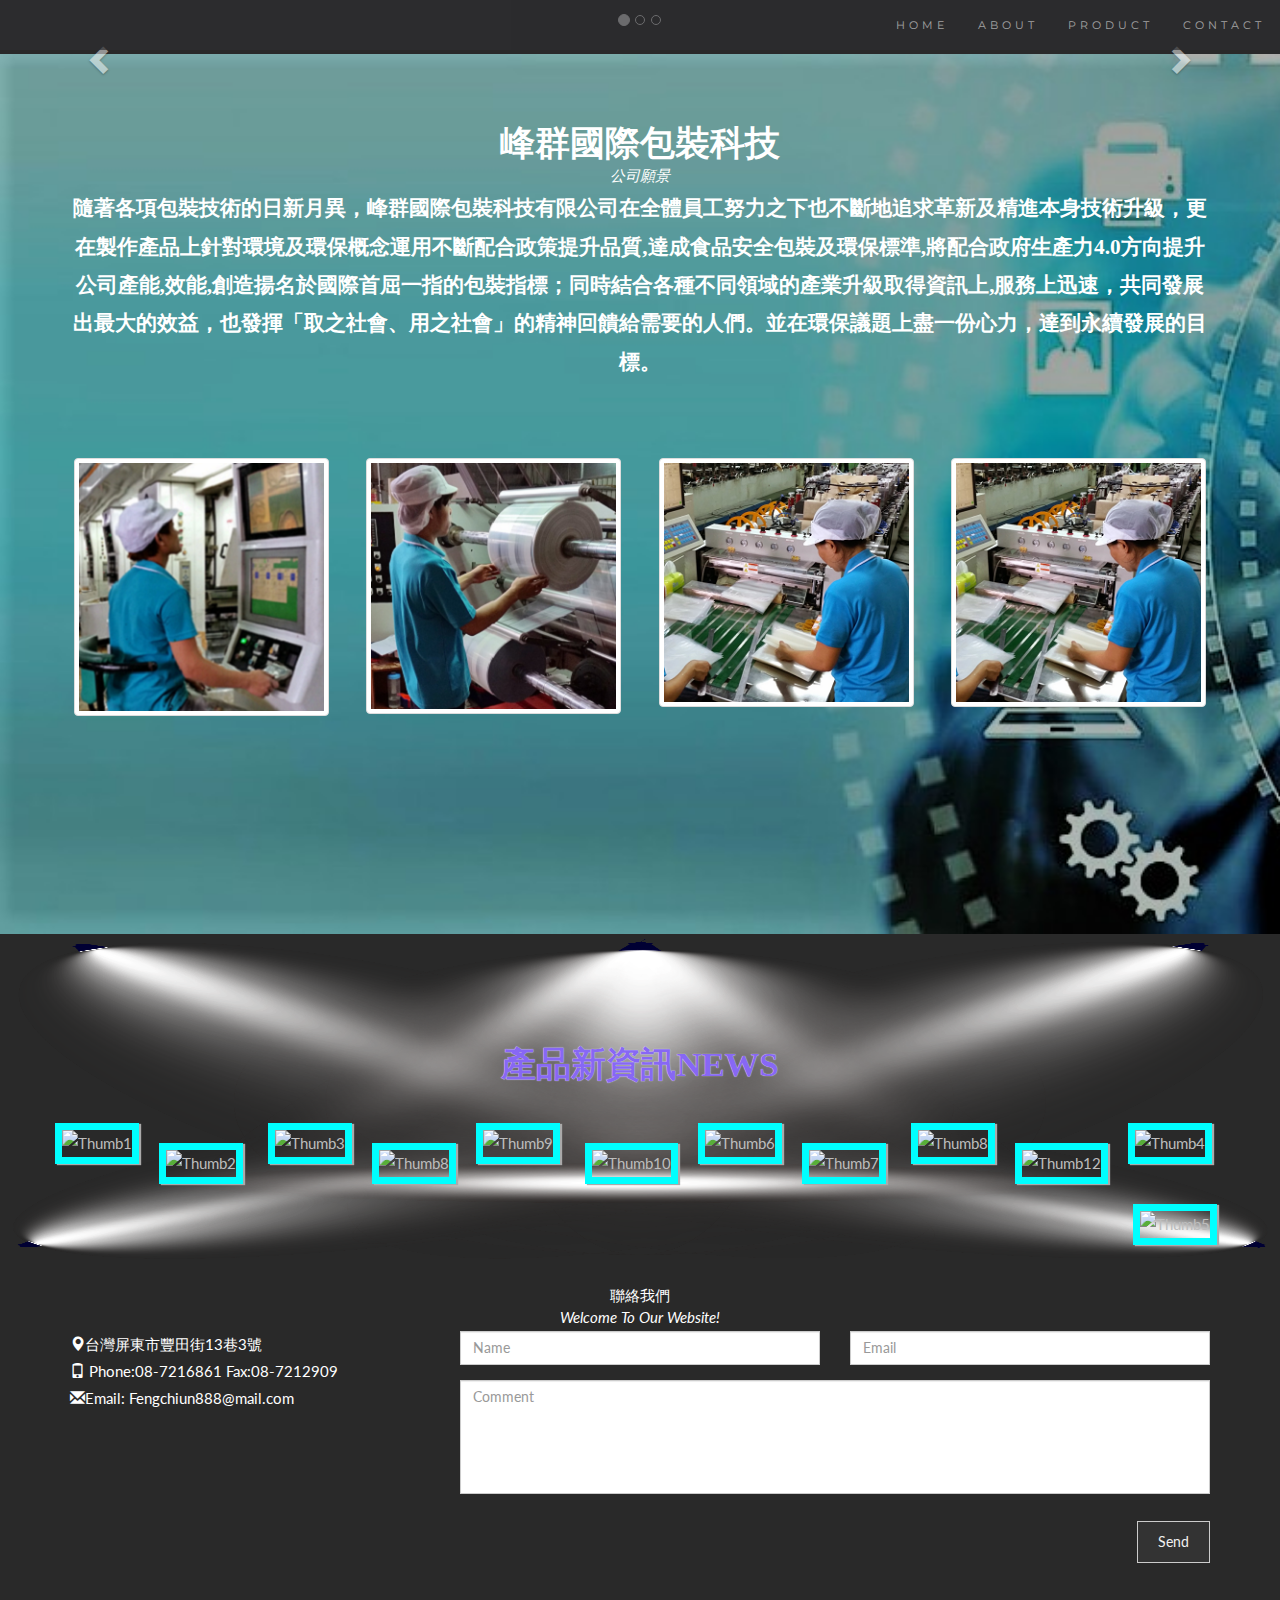
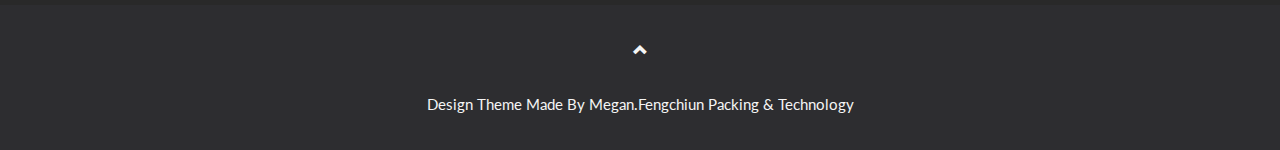
==== commit c0f00910: "Add files via upload" ====
--- a/index.html
+++ b/index.html
@@ -11,16 +11,16 @@
     <link rel="stylesheet" href="https://maxcdn.bootstrapcdn.com/bootstrap/3.3.7/css/bootstrap.min.css">
     <link href="https://fonts.googleapis.com/css?family=Lato" rel="stylesheet" type="text/css">
     <link href="https://fonts.googleapis.com/css?family=Montserrat" rel="stylesheet" type="text/css">
-    <link href='http://fonts.googleapis.com/css?family=Wire+One' rel='stylesheet' type='text/css' />
+    <link href='https://fonts.googleapis.com/css?family=Wire+One' rel='stylesheet' type='text/css' />
     <link href="Content/bootstrap.css" rel="stylesheet" />
     <link href="Content/reset.css" rel="stylesheet" />
     <link href="Content/style.css" rel="stylesheet" />
-    <link href='http://fonts.googleapis.com/css?family=PT+Sans+Narrow' rel='stylesheet' type='text/css' />
-    <script src="https://ajax.googleapis.com/ajax/libs/jquery/3.3.1/jquery.min.js"></script>
+    <link href='https://fonts.googleapis.com/css?family=PT+Sans+Narrow' rel='stylesheet' type='text/css' />
+    <!--<script src="https://ajax.googleapis.com/ajax/libs/jquery/3.3.1/jquery.min.js"></script>-->
     <script src="https://maxcdn.bootstrapcdn.com/bootstrap/3.3.7/js/bootstrap.min.js"></script>
-    <script type="text/javascript" src="http://ajax.googleapis.com/ajax/libs/jquery/1.6.1/jquery.min.js"></script>
+    <script type="text/javascript" src="https://ajax.googleapis.com/ajax/libs/jquery/1.6.1/jquery.min.js"></script>
     <!--<script src="Scripts/jquery-3.3.1.min.js"></script>-->
-    <script src="Scripts/bootstrap.min.js"></script>
+    <!--<script src="Scripts/bootstrap.min.js"></script>-->
     <style>
         body {
             font: 400 15px/1.8 Lato, sans-serif;
@@ -34,7 +34,7 @@
         section {
            
             background-size: cover;
-            background-repeat: round;
+            background-repeat: no-repeat;
             background-image: url('images/section620.jpg');
         }
 
@@ -68,6 +68,7 @@
 
         .bg-1 {
             background-image: url('images/spot1.png');
+            background-repeat:round;
             /*background: #f1f1f1;*/
             color: #bdbdbd;
         }
@@ -308,11 +309,11 @@
     </section>
         <!--<!-- Container (Product Section) -->
 
-        <div id="product" class=" bg-1  ">
+        <div id="product" class=" bg-1">
             <br /> <br /><br />
             <div style="align-content:center">
-                <h1 style="padding-top:20px;color:goldenrod;text-align:center;font-weight:900;font-size:26pt;font-family:微軟正黑體">產品新資訊NEWS</h1>
-                <div class="iw_wrapper" style="height:420px;width:inherit">
+                <h1 style="padding-top:10px;color:#8768f4;text-align:center;font-weight:900;font-size:26pt;font-family:微軟正黑體">產品新資訊NEWS</h1>
+                <div class="iw_wrapper" style="height:inherit;width:inherit">
                     <ul class="iw_thumbs" id="iw_thumbs">
                         <li><img src="images/net.gif" data-img="images/net.gif" alt="Thumb1" /><div><h2>食品袋1</h2><p>產品規格介紹</p></div></li>
                         <li><img src="images/net.gif" data-img="images/net.gif" alt="Thumb2" /><div><h2>食品袋2</h2><p>產品規格介紹</p></div></li>
@@ -341,7 +342,7 @@
         </div>
     </div>-->
        
-            <!-- Container (Contact Section) -->-->
+            <!-- Container (Contact Section) -->
             <div id="contact" class="container">
                 <br />
                 <h3 style="color:white" class="text-center">聯絡我們</h3>
@@ -392,7 +393,7 @@
 
                 $(document).ready(function () {
                     // Initialize Tooltip
-                    $('[data-toggle="tooltip"]').tooltip();
+                    //$('[data-toggle="tooltip"]').tooltip();
 
                     // Add smooth scrolling to all links in navbar + footer link
                     $(".navbar a, footer a[href='#myPage']").on('click', function (event) {
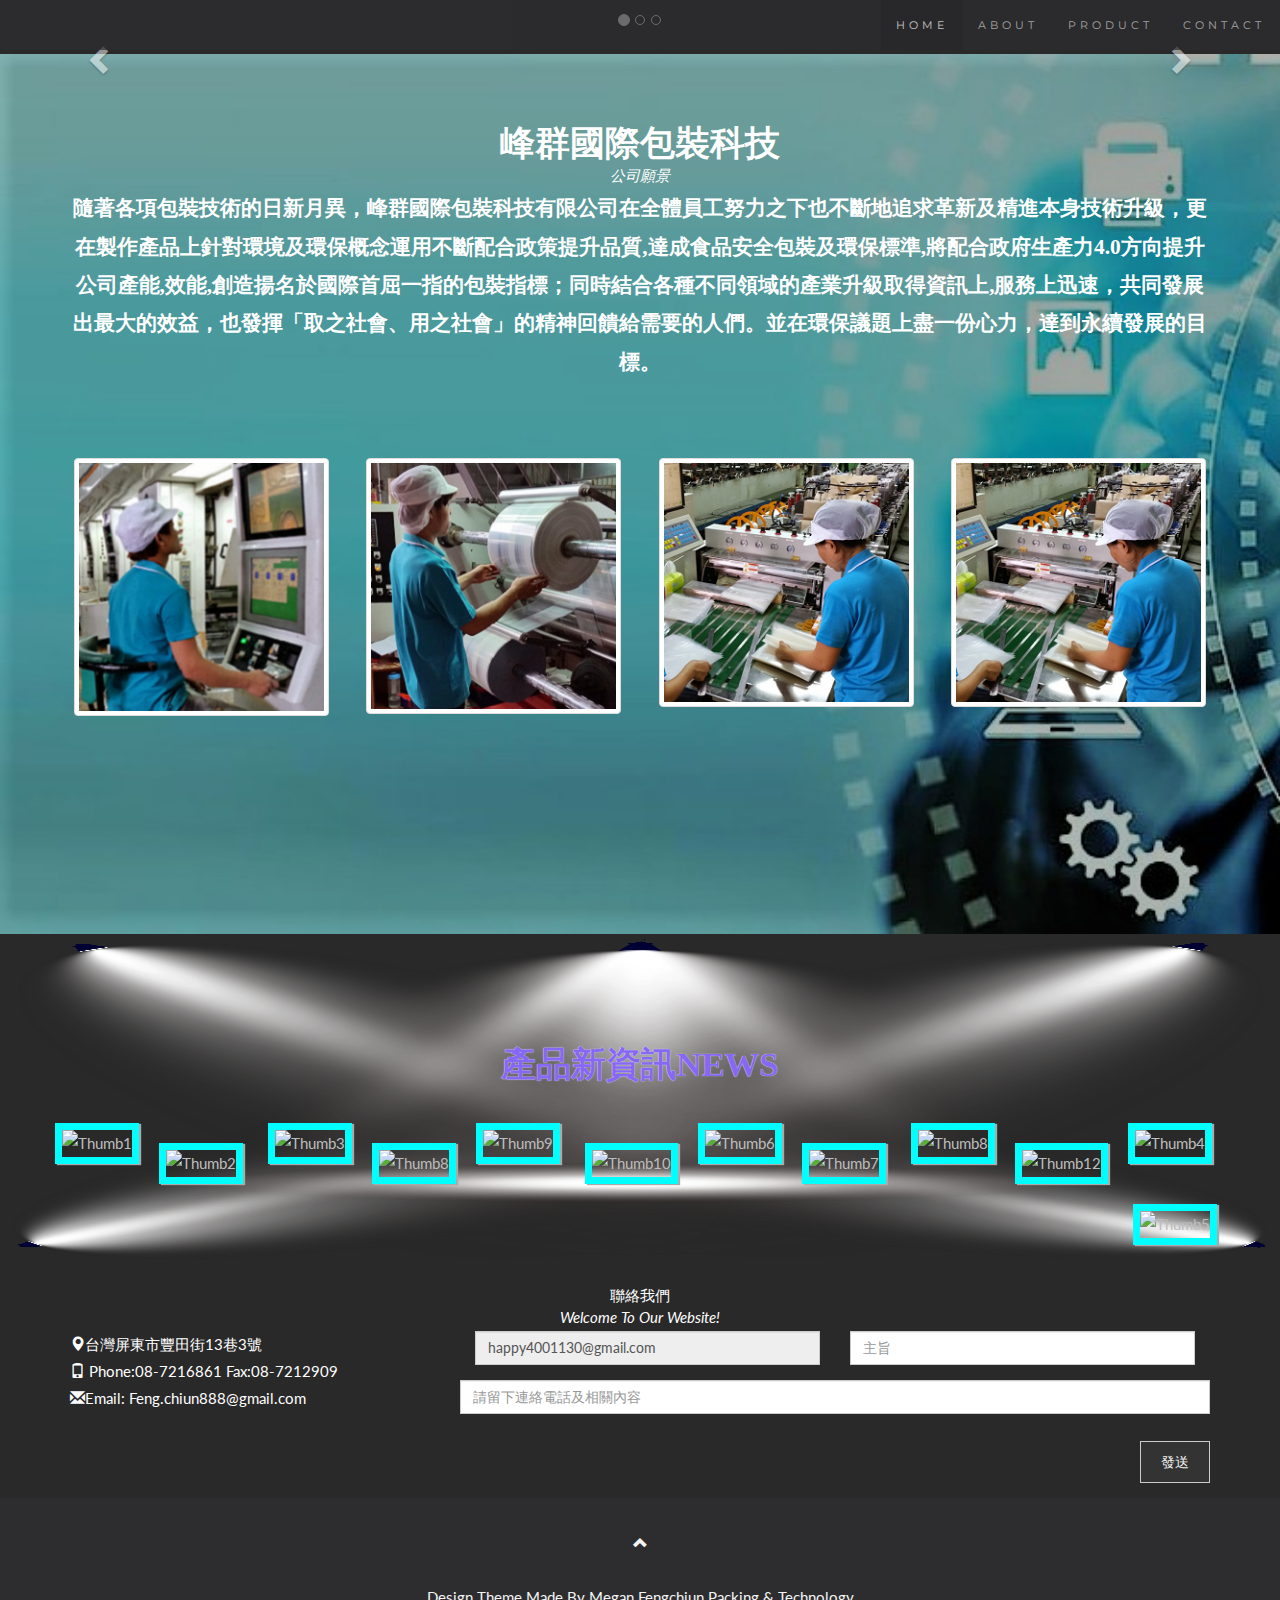
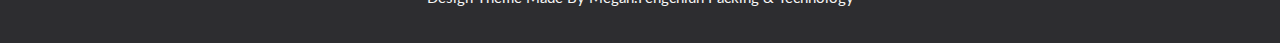
==== commit 3513c27b: "Add files via upload" ====
--- a/index.html
+++ b/index.html
@@ -18,21 +18,20 @@
     <link href='https://fonts.googleapis.com/css?family=PT+Sans+Narrow' rel='stylesheet' type='text/css' />
     <!--<script src="https://ajax.googleapis.com/ajax/libs/jquery/3.3.1/jquery.min.js"></script>-->
     <script src="https://maxcdn.bootstrapcdn.com/bootstrap/3.3.7/js/bootstrap.min.js"></script>
-    <script type="text/javascript" src="https://ajax.googleapis.com/ajax/libs/jquery/1.6.1/jquery.min.js"></script>
+    <!--<script type="text/javascript" src="https://ajax.googleapis.com/ajax/libs/jquery/1.6.1/jquery.min.js"></script>-->
+    <script src="https://ajax.googleapis.com/ajax/libs/jquery/2.2.4/jquery.min.js"></script>
     <!--<script src="Scripts/jquery-3.3.1.min.js"></script>-->
-    <!--<script src="Scripts/bootstrap.min.js"></script>-->
+    <script src="Scripts/bootstrap.min.js"></script>
     <style>
         body {
             font: 400 15px/1.8 Lato, sans-serif;
             /*color: #333;*/
-           
         }
 
         .container {
         }
 
         section {
-           
             background-size: cover;
             background-repeat: no-repeat;
             background-image: url('images/section620.jpg');
@@ -48,149 +47,151 @@
 
         @media(max-width:1980px) {
             section {
-                height:880px;
-            }
-              }
+                height: 880px;
+            }
+        }
 
         @media(max-width:980px) {
-                section {
-                    height: 450px;
-                }
-            }
+            section {
+                height: 450px;
+            }
+        }
+
         @media (max-width: 600px) {
-                    .carousel-caption {
-                        display: none; /* Hide the carousel text when the screen is less than 600 pixels wide */
-                    }
+            .carousel-caption {
+                display: none; /* Hide the carousel text when the screen is less than 600 pixels wide */
+            }
+
             section {
                 height: 800px;
             }
-                }
+        }
 
         .bg-1 {
             background-image: url('images/spot1.png');
-            background-repeat:round;
+            background-repeat: round;
             /*background: #f1f1f1;*/
             color: #bdbdbd;
         }
 
 
 
-                .list-group-item:first-child {
-                    border-top-right-radius: 0;
-                    border-top-left-radius: 0;
+        .list-group-item:first-child {
+            border-top-right-radius: 0;
+            border-top-left-radius: 0;
+        }
+
+        .list-group-item:last-child {
+            border-bottom-right-radius: 0;
+            border-bottom-left-radius: 0;
+        }
+
+        <!-- .thumbnail {
+            padding: 0 0 15px 0;
+            border: none;
+            border-radius: 0;
+        }
+
+            .thumbnail p {
+                margin-top: 15px;
+                color: #555;
+            }
+        -->
+
+        .btn {
+            padding: 10px 20px;
+            background-color: #333;
+            color: #f1f1f1;
+            border-radius: 0;
+            transition: .2s;
+        }
+
+            .btn:hover, .btn:focus {
+                border: 1px solid #333;
+                background-color: #fff;
+                color: #000;
+            }
+
+        .modal-header, h4, .close {
+            background-color: #333;
+            color: #fff !important;
+            text-align: center;
+            font-size: 30px;
+        }
+
+        .modal-header, .modal-body {
+            padding: 40px 50px;
+        }
+
+        .nav-tabs li a {
+            color: #777;
+        }
+
+
+
+
+        .navbar {
+            font-family: Montserrat, sans-serif;
+            margin-bottom: 0;
+            background-color: #2d2d30;
+            border: 0;
+            font-size: 11px !important;
+            letter-spacing: 4px;
+            opacity: 0.7;
+        }
+
+            .navbar li a, .navbar .navbar-brand {
+                color: #d5d5d5 !important;
+            }
+
+        .navbar-nav li a:hover {
+            color: #fff !important;
+        }
+
+        .navbar-nav li.active a {
+            color: #fff !important;
+            background-color: #29292c !important;
+        }
+
+        .navbar-default .navbar-toggle {
+            border-color: transparent;
+        }
+
+        .open .dropdown-toggle {
+            color: #fff;
+            background-color: #555 !important;
+        }
+
+        .dropdown-menu li a {
+            color: #000 !important;
+        }
+
+            .dropdown-menu li a:hover {
+                background-color: red !important;
+            }
+
+        footer {
+            background-color: #2d2d30;
+            color: #f5f5f5;
+            padding: 32px;
+        }
+
+            footer a {
+                color: #f5f5f5;
+            }
+
+                footer a:hover {
+                    color: #777;
+                    text-decoration: none;
                 }
 
-                .list-group-item:last-child {
-                    border-bottom-right-radius: 0;
-                    border-bottom-left-radius: 0;
-                }
-
-                <!-- .thumbnail {
-                    padding: 0 0 15px 0;
-                    border: none;
-                    border-radius: 0;
-                }
-
-                    .thumbnail p {
-                        margin-top: 15px;
-                        color: #555;
-                    }
-                -->
-
-                .btn {
-                    padding: 10px 20px;
-                    background-color: #333;
-                    color: #f1f1f1;
-                    border-radius: 0;
-                    transition: .2s;
-                }
-
-                    .btn:hover, .btn:focus {
-                        border: 1px solid #333;
-                        background-color: #fff;
-                        color: #000;
-                    }
-
-                .modal-header, h4, .close {
-                    background-color: #333;
-                    color: #fff !important;
-                    text-align: center;
-                    font-size: 30px;
-                }
-
-                .modal-header, .modal-body {
-                    padding: 40px 50px;
-                }
-
-                .nav-tabs li a {
-                    color: #777;
-                }
-
-
-
-
-                .navbar {
-                    font-family: Montserrat, sans-serif;
-                    margin-bottom: 0;
-                    background-color: #2d2d30;
-                    border: 0;
-                    font-size: 11px !important;
-                    letter-spacing: 4px;
-                    opacity: 0.7;
-                }
-
-                    .navbar li a, .navbar .navbar-brand {
-                        color: #d5d5d5 !important;
-                    }
-
-                .navbar-nav li a:hover {
-                    color: #fff !important;
-                }
-
-                .navbar-nav li.active a {
-                    color: #fff !important;
-                    background-color: #29292c !important;
-                }
-
-                .navbar-default .navbar-toggle {
-                    border-color: transparent;
-                }
-
-                .open .dropdown-toggle {
-                    color: #fff;
-                    background-color: #555 !important;
-                }
-
-                .dropdown-menu li a {
-                    color: #000 !important;
-                }
-
-                    .dropdown-menu li a:hover {
-                        background-color: red !important;
-                    }
-
-                footer {
-                    background-color: #2d2d30;
-                    color: #f5f5f5;
-                    padding: 32px;
-                }
-
-                    footer a {
-                        color: #f5f5f5;
-                    }
-
-                        footer a:hover {
-                            color: #777;
-                            text-decoration: none;
-                        }
-
-                .form-control {
-                    border-radius: 0;
-                }
-
-                textarea {
-                    resize: none;
-                }
+        .form-control {
+            border-radius: 0;
+        }
+
+        textarea {
+            resize: none;
+        }
     </style>
 </head>
 <body id="myPage" data-spy="scroll" style="background-color:rgba(0, 0, 0, 0.84) " data-target=".navbar" data-offset="50">
@@ -266,7 +267,7 @@
             <p style="color:white"><em>公司願景</em></p>
             <p style="color:white;font-weight:900;font-size:16pt;font-family:微軟正黑體">隨著各項包裝技術的日新月異，峰群國際包裝科技有限公司在全體員工努力之下也不斷地追求革新及精進本身技術升級，更在製作產品上針對環境及環保概念運用不斷配合政策提升品質,達成食品安全包裝及環保標準,將配合政府生產力4.0方向提升公司產能,效能,創造揚名於國際首屈一指的包裝指標；同時結合各種不同領域的產業升級取得資訊上,服務上迅速，共同發展出最大的效益，也發揮「取之社會、用之社會」的精神回饋給需要的人們。並在環保議題上盡一份心力，達到永續發展的目標。</p>
             <br>
-            <div class="row "style="margin-top:50px">
+            <div class="row " style="margin-top:50px">
                 <div class="col-sm-3 hidden-xs">
                     <!--<p class="text-center"><strong>印刷機監控</strong></p><br>-->
                     <a href="#demo" data-toggle="collapse">
@@ -307,416 +308,487 @@
         </div>
 
     </section>
-        <!--<!-- Container (Product Section) -->
-
-        <div id="product" class=" bg-1">
-            <br /> <br /><br />
-            <div style="align-content:center">
-                <h1 style="padding-top:10px;color:#8768f4;text-align:center;font-weight:900;font-size:26pt;font-family:微軟正黑體">產品新資訊NEWS</h1>
-                <div class="iw_wrapper" style="height:inherit;width:inherit">
-                    <ul class="iw_thumbs" id="iw_thumbs">
-                        <li><img src="images/net.gif" data-img="images/net.gif" alt="Thumb1" /><div><h2>食品袋1</h2><p>產品規格介紹</p></div></li>
-                        <li><img src="images/net.gif" data-img="images/net.gif" alt="Thumb2" /><div><h2>食品袋2</h2><p>產品規格介紹</p></div></li>
-                        <li><img src="images/net.gif" data-img="images/net.gif" alt="Thumb3" /><div><h2>食品袋3</h2><p>產品規格介紹</p></div></li>
-                        <li><img src="images/net.gif" data-img="images/net.gif" alt="Thumb8" /><div><h2>食品袋4</h2><p>產品規格介紹</p></div></li>
-                        <li><img src="images/net.gif" data-img="images/net.gif" alt="Thumb9" /><div><h2>食品袋5</h2><p>產品規格介紹</p></div></li>
-                        <li><img src="images/net.gif" data-img="images/net.gif" alt="Thumb10" /><div><h2>食品袋6</h2><p>產品規格介紹</p></div></li>
-                        <li><img src="images/net.gif" data-img="images/net.gif" alt="Thumb6" /><div><h2>食品袋7</h2><p>產品規格介紹</p></div></li>
-                        <li><img src="images/net.gif" data-img="images/net.gif" alt="Thumb7" /><div><h2>食品袋8</h2><p>產品規格介紹</p></div></li>
-                        <li><img src="images/net.gif" data-img="images/net.gif" alt="Thumb8" /><div><h2>食品袋9</h2><p>產品規格介紹</p></div></li>
-                        <li><img src="images/net.gif" data-img="images/net.gif" alt="Thumb12" /><div><h2>食品袋10</h2><p>產品規格介紹</p></div></li>
-                        <li><img src="images/net.gif" data-img="images/net.gif" alt="Thumb4" /><div><h2>食品袋11</h2><p>產品規格介紹</p></div></li>
-                        <li><img src="images/net.gif" data-img="images/net.gif" alt="Thumb5" /><div><h2>食品袋12</h2><p>產品規格介紹</p></div></li>
-                    </ul>
-                </div>
-                <div id="iw_ribbon" class="iw_ribbon">
-                    <span class="iw_close">滾輪關閉</span>
-                    <span class="iw_zoom">點擊圖片放大</span>
-                </div>
+    <!--<!-- Container (Product Section) -->
+
+    <div id="product" class=" bg-1">
+        <br /> <br /><br />
+        <div style="align-content:center">
+            <h1 style="padding-top:10px;color:#8768f4;text-align:center;font-weight:900;font-size:26pt;font-family:微軟正黑體">產品新資訊NEWS</h1>
+            <div class="iw_wrapper" style="height:inherit;width:inherit">
+                <ul class="iw_thumbs" id="iw_thumbs">
+                    <li><img src="images/net.gif" data-img="images/net.gif" alt="Thumb1" /><div><h2>食品袋1</h2><p>產品規格介紹</p></div></li>
+                    <li><img src="images/net.gif" data-img="images/net.gif" alt="Thumb2" /><div><h2>食品袋2</h2><p>產品規格介紹</p></div></li>
+                    <li><img src="images/net.gif" data-img="images/net.gif" alt="Thumb3" /><div><h2>食品袋3</h2><p>產品規格介紹</p></div></li>
+                    <li><img src="images/net.gif" data-img="images/net.gif" alt="Thumb8" /><div><h2>食品袋4</h2><p>產品規格介紹</p></div></li>
+                    <li><img src="images/net.gif" data-img="images/net.gif" alt="Thumb9" /><div><h2>食品袋5</h2><p>產品規格介紹</p></div></li>
+                    <li><img src="images/net.gif" data-img="images/net.gif" alt="Thumb10" /><div><h2>食品袋6</h2><p>產品規格介紹</p></div></li>
+                    <li><img src="images/net.gif" data-img="images/net.gif" alt="Thumb6" /><div><h2>食品袋7</h2><p>產品規格介紹</p></div></li>
+                    <li><img src="images/net.gif" data-img="images/net.gif" alt="Thumb7" /><div><h2>食品袋8</h2><p>產品規格介紹</p></div></li>
+                    <li><img src="images/net.gif" data-img="images/net.gif" alt="Thumb8" /><div><h2>食品袋9</h2><p>產品規格介紹</p></div></li>
+                    <li><img src="images/net.gif" data-img="images/net.gif" alt="Thumb12" /><div><h2>食品袋10</h2><p>產品規格介紹</p></div></li>
+                    <li><img src="images/net.gif" data-img="images/net.gif" alt="Thumb4" /><div><h2>食品袋11</h2><p>產品規格介紹</p></div></li>
+                    <li><img src="images/net.gif" data-img="images/net.gif" alt="Thumb5" /><div><h2>食品袋12</h2><p>產品規格介紹</p></div></li>
+                </ul>
+            </div>
+            <div id="iw_ribbon" class="iw_ribbon">
+                <span class="iw_close">  滾輪關閉</span>
+                <span class="iw_zoom">點擊圖片放大</span>
             </div>
         </div>
-    
-        <!--<div class="rm_wrapper" style="max-width:100%;align-content:center;image-rendering:optimizeQuality;height:480px">
+    </div>
+
+    <!--<div class="rm_wrapper" style="max-width:100%;align-content:center;image-rendering:optimizeQuality;height:480px">
             <img src="images/net.gif" alt="" width="100%" height="450">
 
         </div>
     </div>-->
-       
-            <!-- Container (Contact Section) -->
-            <div id="contact" class="container">
-                <br />
-                <h3 style="color:white" class="text-center">聯絡我們</h3>
-                <p style="color:white" class="text-center"><em>Welcome To Our Website!</em></p>
-
-                <div class="row">
-                    <div class="col-md-4">
-
-                        <p style="color:white"><span class="glyphicon glyphicon-map-marker white"></span>台灣屏東市豐田街13巷3號</p>
-                        <p style="color:white"><span class="glyphicon glyphicon-phone white"></span> Phone:08-7216861 Fax:08-7212909</p><!--<style="background-color:white">-->
-                        <p style="color:white"><span class="glyphicon glyphicon-envelope white"></span>Email: Fengchiun888@mail.com</p>
+    <!-- Container (Contact Section) -->
+    <div id="contact" class="container">
+        <br />
+        <h3 style="color:white" class="text-center">聯絡我們</h3>
+        <p style="color:white" class="text-center"><em>Welcome To Our Website!</em></p>
+
+        <div class="row">
+            <div class="col-md-4">
+
+                <p style="color:white"><span class="glyphicon glyphicon-map-marker white"></span>台灣屏東市豐田街13巷3號</p>
+                <p style="color:white"><span class="glyphicon glyphicon-phone white"></span> Phone:08-7216861 Fax:08-7212909</p><!--<style="background-color:white">-->
+                <p style="color:white"><span class="glyphicon glyphicon-envelope white"></span>Email: Feng.chiun888@gmail.com</p>
+            </div>
+            <div class="col-md-8" onload="init()">
+
+                <!--<a href="mailto:Feng.chiun888@gmail.com?subject=test&cc=sample@hotmail.com&body=use mailto sample" style="font-size:14pt;font-weight:600;color:white">按我發送郵件聯絡我們</a>-->
+                <form name='sendmail' action='mailto:Feng.chiun888@gmail.com'>
+
+                    <div class="col-sm-6 form-group">
+                        <input class="form-control" id="ccText" name="cc" value='happy4001130@gmail.com' placeholder="副本發送網址" readonly type="email">
                     </div>
-                    <div class="col-md-8">
-                        <div class="row">
-                            <div class="col-sm-6 form-group">
-                                <input class="form-control" id="name" name="name" placeholder="Name" type="text" required>
-                            </div>
-                            <div class="col-sm-6 form-group">
-                                <input class="form-control" id="email" name="email" placeholder="Email" type="email" required>
-                            </div>
-                        </div>
-                        <textarea class="form-control" id="comments" name="comments" placeholder="Comment" rows="5"></textarea>
-                        <br>
-                        <div class="row">
-                            <div class="col-md-12 form-group">
-                                <button class="btn pull-right btn-default" type="submit">Send</button>
-                            </div>
+                    <div class="col-sm-6 form-group">
+                        <input class="form-control" id="subText" name="subject" value='' placeholder="主旨" type="text">
+                    </div>
+                    <input class="form-control" id="bodyText" name="body" value='' placeholder="請留下連絡電話及相關內容" type="text" cols=100 rows=10 required>
+                    <br>
+                    <div class="row">
+                        <div class="col-md-12 form-group">
+
+                            <button class="btn pull-right btn-default" onclick="submitHandler();" name="btSend" type="submit">發送</button>
+                            <a href="mailto:" id="mailTo"></a>
+                            <!--<a href="mailto:Feng.chiun888@gmail.com?subject=test&cc=sample@hotmail.com&body=use mailto sample" id="mailTo"></a>-->
                         </div>
                     </div>
+                </form>
+            </div>
+            <!--<form name='sendmail' action='Feng.chiun888@gmail.com'>
+                <input name='cc' type='text' placeholder="發送副本網址">
+                <input name='subject' type='text' placeholder="主旨" value="主旨">
+                <input name='body' type='text' placeholder="請輸入連絡電話及相關內容" value="內容" rows="5">
+            </form>-->
+
+        </div>
+    </div>
+    <!--<div class="col-md-8">
+        <div class="row">
+            <div class="col-sm-6 form-group">
+                <input class="form-control" id="name" name="name" placeholder="Name" type="text" required>
+            </div>
+            <div class="col-sm-6 form-group">
+                <input class="form-control" id="email" name="email" placeholder="Email" type="email" required>
+            </div>
+        </div>
+        <textarea class="form-control" id="comments" name="comments" placeholder="Comment" rows="5"></textarea>
+        <br>
+        <div class="row">
+            <div class="col-md-12 form-group">
+                <button class="btn pull-right btn-default" type="submit">Send</button>
+            </div>
+         </div>
+    </div>
                 </div>
             </div>
             <br>
 
             <!-- Footer -->
-            <footer class="text-center">
-                <a class="up-arrow" href="#myPage" data-toggle="tooltip" title="TO TOP">
-                    <span class="glyphicon glyphicon-chevron-up"></span>
-                </a><br><br>
-                <p>Design Theme Made By  Megan.Fengchiun Packing & Technology </p>
-            </footer>
-
-            <script type="text/javascript" src="Scripts/jquery.transform-0.9.3.min_.js"></script>
-            <script type="text/javascript" src="Scripts/jquery.mousewheel.js"></script>
-
-            <script type="text/javascript" src="Scripts/jquery.masonry.min.js"></script>
-            <script type="text/javascript" src="Scripts/jquery.easing.1.3.js"></script>
-            <script type="text/javascript">
-
-                $(document).ready(function () {
-                    // Initialize Tooltip
-                    //$('[data-toggle="tooltip"]').tooltip();
-
-                    // Add smooth scrolling to all links in navbar + footer link
-                    $(".navbar a, footer a[href='#myPage']").on('click', function (event) {
-
-                        // Make sure this.hash has a value before overriding default behavior
-                        if (this.hash !== "") {
-
-                            // Prevent default anchor click behavior
-                            event.preventDefault();
-
-                            // Store hash
-                            var hash = this.hash;
-
-                            // Using jQuery's animate() method to add smooth page scroll
-                            // The optional number (900) specifies the number of milliseconds it takes to scroll to the specified area
-                            $('html, body').animate({
-                                scrollTop: $(hash).offset().top
-                            }, 900, function () {
-
-                                // Add hash (#) to URL when done scrolling (default click behavior)
-                                window.location.hash = hash;
+    <footer class="text-center">
+        <a class="up-arrow" href="#myPage" data-toggle="tooltip" title="TO TOP">
+            <span class="glyphicon glyphicon-chevron-up"></span>
+        </a><br><br>
+        <p>Design Theme Made By  Megan.Fengchiun Packing & Technology </p>
+    </footer>
+
+    <script type="text/javascript" src="Scripts/jquery.transform-0.9.3.min_.js"></script>
+    <script type="text/javascript" src="Scripts/jquery.mousewheel.js"></script>
+
+    <script type="text/javascript" src="Scripts/jquery.masonry.min.js"></script>
+    <script type="text/javascript" src="Scripts/jquery.easing.1.3.js"></script>
+    <script type="text/javascript">
+
+        $(document).ready(function () {
+            // Initialize Tooltip
+            $('[data-toggle="tooltip"]').tooltip();
+
+            // Add smooth scrolling to all links in navbar + footer link
+            $(".navbar a, footer a[href='#myPage']").on('click', function (event) {
+
+                // Make sure this.hash has a value before overriding default behavior
+                if (this.hash !== "") {
+
+                    // Prevent default anchor click behavior
+                    event.preventDefault();
+
+                    // Store hash
+                    var hash = this.hash;
+
+                    // Using jQuery's animate() method to add smooth page scroll
+                    // The optional number (900) specifies the number of milliseconds it takes to scroll to the specified area
+                    $('html, body').animate({
+                        scrollTop: $(hash).offset().top
+                    }, 900, function () {
+
+                        // Add hash (#) to URL when done scrolling (default click behavior)
+                        window.location.hash = hash;
+                    });
+                } // End if
+            });
+        })
+
+        $(window).load(function () {
+            var $iw_thumbs = $('#iw_thumbs'),
+                $iw_ribbon = $('#iw_ribbon'),
+                $iw_ribbon_close = $iw_ribbon.children('span.iw_close'),
+                $iw_ribbon_zoom = $iw_ribbon.children('span.iw_zoom');
+
+            ImageWall = (function () {
+                // window width and height
+                var w_dim,
+                    // index of current image
+                    current = -1,
+                    isRibbonShown = false,
+                    isFullMode = false,
+                    // ribbon / images animation settings
+                    ribbonAnim = { speed: 500, easing: 'easeOutExpo' },
+                    imgAnim = { speed: 400, easing: 'jswing' },
+                    // init function : call masonry, calculate window dimentions, initialize some events
+                    init = function () {
+                        $iw_thumbs.imagesLoaded(function () {
+                            $iw_thumbs.masonry({
+                                isAnimated: true
                             });
-                        } // End if
-                    });
-                })
-
-                $(window).load(function () {
-                    var $iw_thumbs = $('#iw_thumbs'),
-                        $iw_ribbon = $('#iw_ribbon'),
-                        $iw_ribbon_close = $iw_ribbon.children('span.iw_close'),
-                        $iw_ribbon_zoom = $iw_ribbon.children('span.iw_zoom');
-
-                    ImageWall = (function () {
-                        // window width and height
-                        var w_dim,
-                            // index of current image
-                            current = -1,
-                            isRibbonShown = false,
-                            isFullMode = false,
-                            // ribbon / images animation settings
-                            ribbonAnim = { speed: 500, easing: 'easeOutExpo' },
-                            imgAnim = { speed: 400, easing: 'jswing' },
-                            // init function : call masonry, calculate window dimentions, initialize some events
-                            init = function () {
-                                $iw_thumbs.imagesLoaded(function () {
-                                    $iw_thumbs.masonry({
-                                        isAnimated: true
-                                    });
-                                });
-                                getWindowsDim();
-                                initEventsHandler();
-                            },
-                            // calculate window dimentions
-                            getWindowsDim = function () {
-                                w_dim = {
-                                    width: $(window).width(),
-                                    height: $(window).height()
+                        });
+                        getWindowsDim();
+                        initEventsHandler();
+                    },
+                    // calculate window dimentions
+                    getWindowsDim = function () {
+                        w_dim = {
+                            width: $(window).width(),
+                            height: $(window).height()
+                        };
+                    },
+                    // initialize some events
+                    initEventsHandler = function () {
+
+                        // click on a image
+                        $iw_thumbs.delegate('li', 'click', function () {
+                            if ($iw_ribbon.is(':animated')) return false;
+
+                            var $el = $(this);
+
+                            if ($el.data('ribbon')) {
+                                showFullImage($el);
+                            }
+                            else if (!isRibbonShown) {
+                                isRibbonShown = true;
+
+                                $el.data('ribbon', true);
+
+                                // set the current
+                                current = $el.index();
+
+                                showRibbon($el);
+                            }
+                        });
+
+                        // click ribbon close
+                        $iw_ribbon_close.bind('click', closeRibbon);
+
+                        // on window resize we need to recalculate the window dimentions
+                        $(window).bind('resize', function () {
+                            getWindowsDim();
+                            if ($iw_ribbon.is(':animated'))
+                                return false;
+                            closeRibbon();
+                        })
+                            .bind('scroll', function () {
+                                if ($iw_ribbon.is(':animated'))
+                                    return false;
+                                closeRibbon();
+                            });
+
+                    },
+                    showRibbon = function ($el) {
+                        var $img = $el.children('img'),
+                            $descrp = $img.next();
+
+                        // fadeOut all the other images
+                        $iw_thumbs.children('li').not($el).animate({ opacity: 0.2 }, imgAnim.speed);
+
+                        // increase the image z-index, and set the height to 100px (default height)
+                        $img.css('z-index', 150)
+                            .data('originalHeight', $img.height())
+                            .stop()
+                            .animate({
+                                height: '150px'
+                            }, imgAnim.speed, imgAnim.easing);
+
+                        // the ribbon will animate from the left or right
+                        // depending on the position of the image
+                        var ribbonCssParam = {
+                            top: $el.offset().top - $(window).scrollTop() - 6 + 'px'
+                        },
+                            descriptionCssParam,
+                            dir;
+
+                        if ($el.offset().left < (w_dim.width / 2)) {
+                            dir = 'left';
+                            ribbonCssParam.left = 0;
+                            ribbonCssParam.right = 'auto';
+                        }
+                        else {
+                            dir = 'right';
+                            ribbonCssParam.right = 0;
+                            ribbonCssParam.left = 'auto';
+                        }
+
+                        $iw_ribbon.css(ribbonCssParam)
+                            .show()
+                            .stop()
+                            .animate({ width: '100%' }, ribbonAnim.speed, ribbonAnim.easing, function () {
+                                switch (dir) {
+                                    case 'left':
+                                        descriptionCssParam = {
+                                            'left': $img.outerWidth(true) + 'px',
+                                            'text-align': 'left'
+                                        };
+                                        break;
+                                    case 'right':
+                                        descriptionCssParam = {
+                                            'left': '-200px',
+                                            'text-align': 'right'
+                                        };
+                                        break;
                                 };
-                            },
-                            // initialize some events
-                            initEventsHandler = function () {
-
-                                // click on a image
-                                $iw_thumbs.delegate('li', 'click', function () {
-                                    if ($iw_ribbon.is(':animated')) return false;
-
-                                    var $el = $(this);
-
-                                    if ($el.data('ribbon')) {
-                                        showFullImage($el);
-                                    }
-                                    else if (!isRibbonShown) {
-                                        isRibbonShown = true;
-
-                                        $el.data('ribbon', true);
-
-                                        // set the current
-                                        current = $el.index();
-
-                                        showRibbon($el);
-                                    }
-                                });
-
-                                // click ribbon close
-                                $iw_ribbon_close.bind('click', closeRibbon);
-
-                                // on window resize we need to recalculate the window dimentions
-                                $(window).bind('resize', function () {
-                                    getWindowsDim();
-                                    if ($iw_ribbon.is(':animated'))
-                                        return false;
-                                    closeRibbon();
-                                })
-                                    .bind('scroll', function () {
-                                        if ($iw_ribbon.is(':animated'))
-                                            return false;
-                                        closeRibbon();
-                                    });
-
-                            },
-                            showRibbon = function ($el) {
-                                var $img = $el.children('img'),
-                                    $descrp = $img.next();
-
-                                // fadeOut all the other images
-                                $iw_thumbs.children('li').not($el).animate({ opacity: 0.2 }, imgAnim.speed);
-
-                                // increase the image z-index, and set the height to 100px (default height)
-                                $img.css('z-index', 150)
-                                    .data('originalHeight', $img.height())
-                                    .stop()
-                                    .animate({
-                                        height: '150px'
-                                    }, imgAnim.speed, imgAnim.easing);
-
-                                // the ribbon will animate from the left or right
-                                // depending on the position of the image
-                                var ribbonCssParam = {
-                                    top: $el.offset().top - $(window).scrollTop() - 6 + 'px'
-                                },
-                                    descriptionCssParam,
-                                    dir;
-
-                                if ($el.offset().left < (w_dim.width / 2)) {
-                                    dir = 'left';
-                                    ribbonCssParam.left = 0;
-                                    ribbonCssParam.right = 'auto';
+                                $descrp.css(descriptionCssParam).fadeIn();
+                                // show close button and zoom
+                                $iw_ribbon_close.show();
+                                $iw_ribbon_zoom.show();
+                            });
+
+                    },
+                    // close the ribbon
+                    // when in full mode slides in the middle of the page
+                    // when not slides left
+                    closeRibbon = function () {
+                        isRibbonShown = false
+
+                        $iw_ribbon_close.hide();
+                        $iw_ribbon_zoom.hide();
+
+                        if (!isFullMode) {
+
+                            // current wall image
+                            var $el = $iw_thumbs.children('li').eq(current);
+
+                            resetWall($el);
+
+                            // slide out ribbon
+                            $iw_ribbon.stop()
+                                .animate({ width: '0%' }, ribbonAnim.speed, ribbonAnim.easing);
+
+                        }
+                        else {
+                            $iw_ribbon.stop().animate({
+                                opacity: 0.8,
+                                height: '0px',
+                                marginTop: w_dim.height / 2 + 'px' // half of window height
+                            }, ribbonAnim.speed, function () {
+                                $iw_ribbon.css({
+                                    'width': '0%',
+                                    'height': '126px',
+                                    'margin-top': '0px'
+                                }).children('img').remove();
+                            });
+
+                            isFullMode = false;
+                        }
+                    },
+                    resetWall = function ($el) {
+                        var $img = $el.children('img'),
+                            $descrp = $img.next();
+
+                        $el.data('ribbon', false);
+
+                        // reset the image z-index and height
+                        $img.css('z-index', 1).stop().animate({
+                            height: $img.data('originalHeight')
+                        }, imgAnim.speed, imgAnim.easing);
+
+                        // fadeOut the description
+                        $descrp.fadeOut();
+
+                        // fadeIn all the other images
+                        $iw_thumbs.children('li').not($el).animate({ opacity: 1 }, imgAnim.speed);
+                    },
+                    showFullImage = function ($el) {
+                        isFullMode = true;
+
+                        $iw_ribbon_close.hide();
+
+                        var $img = $el.children('img'),
+                            large = $img.data('img'),
+
+                            // add a loading image on top of the image
+                            $loading = $('<span class="iw_loading"></span>');
+
+                        $el.append($loading);
+
+                        // preload large image
+                        $('<img/>').load(function () {
+                            var $largeImage = $(this);
+
+                            $loading.remove();
+
+                            $iw_ribbon_zoom.hide();
+
+                            resizeImage($largeImage);
+
+                            // reset the current image in the wall
+                            resetWall($el);
+
+                            // animate ribbon in and out
+                            $iw_ribbon.stop().animate({
+                                opacity: 1,
+                                height: '0px',
+                                marginTop: '63px' // half of ribbons height
+                            }, ribbonAnim.speed, function () {
+                                // add the large image to the DOM
+                                $iw_ribbon.prepend($largeImage);
+
+                                $iw_ribbon_close.show();
+
+                                $iw_ribbon.animate({
+                                    height: '100%',
+                                    marginTop: '0px',
+                                    top: '0px'
+                                }, ribbonAnim.speed);
+                            });
+                        }).attr('src', large);
+
+                    },
+                    resizeImage = function ($image) {
+                        var widthMargin = 150,
+                            heightMargin = 150,
+
+                            windowH = w_dim.height - heightMargin,
+                            windowW = w_dim.width - widthMargin,
+                            theImage = new Image();
+
+                        theImage.src = $image.attr("src");
+
+                        var imgwidth = theImage.width,
+                            imgheight = theImage.height;
+
+                        if ((imgwidth > windowW) || (imgheight > windowH)) {
+                            if (imgwidth > imgheight) {
+                                var newwidth = windowW,
+                                    ratio = imgwidth / windowW,
+                                    newheight = imgheight / ratio;
+
+                                theImage.height = newheight;
+                                theImage.width = newwidth;
+
+                                if (newheight > windowH) {
+                                    var newnewheight = windowH,
+                                        newratio = newheight / windowH,
+                                        newnewwidth = newwidth / newratio;
+
+                                    theImage.width = newnewwidth;
+                                    theImage.height = newnewheight;
                                 }
-                                else {
-                                    dir = 'right';
-                                    ribbonCssParam.right = 0;
-                                    ribbonCssParam.left = 'auto';
+                            }
+                            else {
+                                var newheight = windowH,
+                                    ratio = imgheight / windowH,
+                                    newwidth = imgwidth / ratio;
+
+                                theImage.height = newheight;
+                                theImage.width = newwidth;
+
+                                if (newwidth > windowW) {
+                                    var newnewwidth = windowW,
+                                        newratio = newwidth / windowW,
+                                        newnewheight = newheight / newratio;
+
+                                    theImage.height = newnewheight;
+                                    theImage.width = newnewwidth;
                                 }
-
-                                $iw_ribbon.css(ribbonCssParam)
-                                    .show()
-                                    .stop()
-                                    .animate({ width: '100%' }, ribbonAnim.speed, ribbonAnim.easing, function () {
-                                        switch (dir) {
-                                            case 'left':
-                                                descriptionCssParam = {
-                                                    'left': $img.outerWidth(true) + 'px',
-                                                    'text-align': 'left'
-                                                };
-                                                break;
-                                            case 'right':
-                                                descriptionCssParam = {
-                                                    'left': '-200px',
-                                                    'text-align': 'right'
-                                                };
-                                                break;
-                                        };
-                                        $descrp.css(descriptionCssParam).fadeIn();
-                                        // show close button and zoom
-                                        $iw_ribbon_close.show();
-                                        $iw_ribbon_zoom.show();
-                                    });
-
-                            },
-                            // close the ribbon
-                            // when in full mode slides in the middle of the page
-                            // when not slides left
-                            closeRibbon = function () {
-                                isRibbonShown = false
-
-                                $iw_ribbon_close.hide();
-                                $iw_ribbon_zoom.hide();
-
-                                if (!isFullMode) {
-
-                                    // current wall image
-                                    var $el = $iw_thumbs.children('li').eq(current);
-
-                                    resetWall($el);
-
-                                    // slide out ribbon
-                                    $iw_ribbon.stop()
-                                        .animate({ width: '0%' }, ribbonAnim.speed, ribbonAnim.easing);
-
-                                }
-                                else {
-                                    $iw_ribbon.stop().animate({
-                                        opacity: 0.8,
-                                        height: '0px',
-                                        marginTop: w_dim.height / 2 + 'px' // half of window height
-                                    }, ribbonAnim.speed, function () {
-                                        $iw_ribbon.css({
-                                            'width': '0%',
-                                            'height': '126px',
-                                            'margin-top': '0px'
-                                        }).children('img').remove();
-                                    });
-
-                                    isFullMode = false;
-                                }
-                            },
-                            resetWall = function ($el) {
-                                var $img = $el.children('img'),
-                                    $descrp = $img.next();
-
-                                $el.data('ribbon', false);
-
-                                // reset the image z-index and height
-                                $img.css('z-index', 1).stop().animate({
-                                    height: $img.data('originalHeight')
-                                }, imgAnim.speed, imgAnim.easing);
-
-                                // fadeOut the description
-                                $descrp.fadeOut();
-
-                                // fadeIn all the other images
-                                $iw_thumbs.children('li').not($el).animate({ opacity: 1 }, imgAnim.speed);
-                            },
-                            showFullImage = function ($el) {
-                                isFullMode = true;
-
-                                $iw_ribbon_close.hide();
-
-                                var $img = $el.children('img'),
-                                    large = $img.data('img'),
-
-                                    // add a loading image on top of the image
-                                    $loading = $('<span class="iw_loading"></span>');
-
-                                $el.append($loading);
-
-                                // preload large image
-                                $('<img/>').load(function () {
-                                    var $largeImage = $(this);
-
-                                    $loading.remove();
-
-                                    $iw_ribbon_zoom.hide();
-
-                                    resizeImage($largeImage);
-
-                                    // reset the current image in the wall
-                                    resetWall($el);
-
-                                    // animate ribbon in and out
-                                    $iw_ribbon.stop().animate({
-                                        opacity: 1,
-                                        height: '0px',
-                                        marginTop: '63px' // half of ribbons height
-                                    }, ribbonAnim.speed, function () {
-                                        // add the large image to the DOM
-                                        $iw_ribbon.prepend($largeImage);
-
-                                        $iw_ribbon_close.show();
-
-                                        $iw_ribbon.animate({
-                                            height: '100%',
-                                            marginTop: '0px',
-                                            top: '0px'
-                                        }, ribbonAnim.speed);
-                                    });
-                                }).attr('src', large);
-
-                            },
-                            resizeImage = function ($image) {
-                                var widthMargin = 150,
-                                    heightMargin = 150,
-
-                                    windowH = w_dim.height - heightMargin,
-                                    windowW = w_dim.width - widthMargin,
-                                    theImage = new Image();
-
-                                theImage.src = $image.attr("src");
-
-                                var imgwidth = theImage.width,
-                                    imgheight = theImage.height;
-
-                                if ((imgwidth > windowW) || (imgheight > windowH)) {
-                                    if (imgwidth > imgheight) {
-                                        var newwidth = windowW,
-                                            ratio = imgwidth / windowW,
-                                            newheight = imgheight / ratio;
-
-                                        theImage.height = newheight;
-                                        theImage.width = newwidth;
-
-                                        if (newheight > windowH) {
-                                            var newnewheight = windowH,
-                                                newratio = newheight / windowH,
-                                                newnewwidth = newwidth / newratio;
-
-                                            theImage.width = newnewwidth;
-                                            theImage.height = newnewheight;
-                                        }
-                                    }
-                                    else {
-                                        var newheight = windowH,
-                                            ratio = imgheight / windowH,
-                                            newwidth = imgwidth / ratio;
-
-                                        theImage.height = newheight;
-                                        theImage.width = newwidth;
-
-                                        if (newwidth > windowW) {
-                                            var newnewwidth = windowW,
-                                                newratio = newwidth / windowW,
-                                                newnewheight = newheight / newratio;
-
-                                            theImage.height = newnewheight;
-                                            theImage.width = newnewwidth;
-                                        }
-                                    }
-                                }
-
-                                $image.css({
-                                    'width': theImage.width + 'px',
-                                    'height': theImage.height + 'px',
-                                    'margin-left': -theImage.width / 2 + 'px',
-                                    'margin-top': -theImage.height / 2 + 'px'
-                                });
-                            };
-
-                        return { init: init };
-                    })();
-
-                    ImageWall.init();
-                });
-            </script>
+                            }
+                        }
+
+                        $image.css({
+                            'width': theImage.width + 'px',
+                            'height': theImage.height + 'px',
+                            'margin-left': -theImage.width / 2 + 'px',
+                            'margin-top': -theImage.height / 2 + 'px'
+                        });
+                    };
+
+                return { init: init };
+            })();
+
+            ImageWall.init();
+        });
+
+        Date.prototype.toString = function () {
+            var d = new Date();
+            var ret = d.getYear();
+            var m = d.getMonth() + 1;
+            ret += m.length > 1 ? m : '0' + m;
+            var date = d.getDate();
+            ret += date.length > 1 ? date : '0' + date;
+            return ret;
+        }
+        var initSubject = '' + new Date().toString(), initTo = 'Feng.chiun888@gmail.com', initCC = 'happy4001130@gmail.com', initBody = '';
+
+        function submitHandler() {
+            var subject = subText.value;
+            var to = toText.value;
+            var cc = ccText.value;
+            var body = bodyText.value;
+            mailTo.href = "mailto:" + to + "?cc=" + cc + "&subject=" + subject + "&body=" + body;
+            mailTo.click();
+        }
+        function init() {
+            subText.value = initSubject;
+            toText.value = initTo;
+            ccText.value = initCC;
+            bodyText.value = initBody;
+        }
+        function checkClientOutLook() {
+            if (new ActiveXObject("Outlook.Application")) {
+                return true;
+            }
+            else {
+                alert("無法执行该操作!請改用電話聯絡");
+                return false;
+            }
+        }
+    </script>
+
+
+
+
+
+
 
 
 </body>
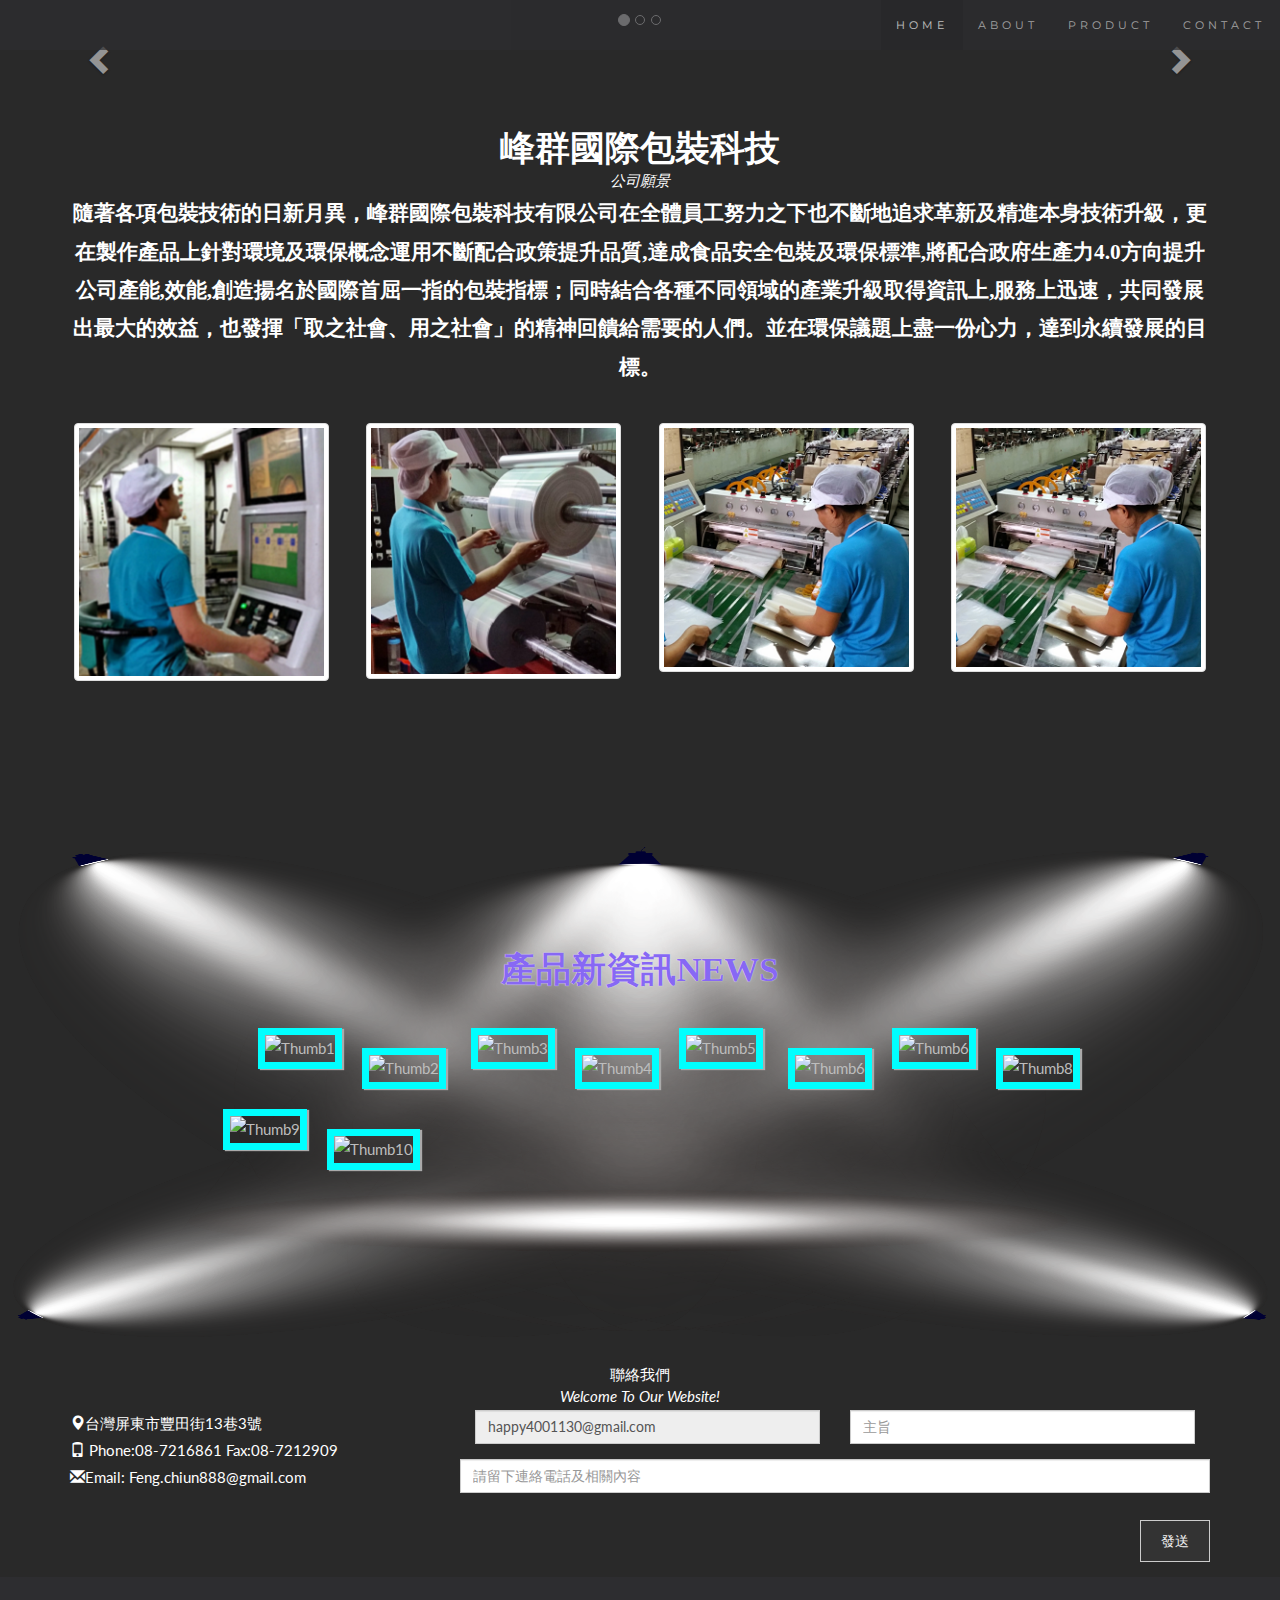
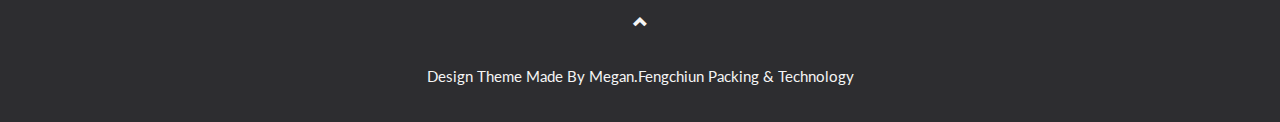
==== commit 33a3a8ed: "Add files via upload" ====
--- a/index.html
+++ b/index.html
@@ -34,7 +34,7 @@
         section {
             background-size: cover;
             background-repeat: no-repeat;
-            background-image: url('images/section620.jpg');
+            /*background-image: url('images/section620.jpg');*/
         }
 
 
@@ -47,13 +47,15 @@
 
         @media(max-width:1980px) {
             section {
-                height: 880px;
-            }
-        }
-
-        @media(max-width:980px) {
+                height: 920px;
+            }
+        }
+
+        @media(max-width:1280px) {
             section {
-                height: 450px;
+                height: 680px;
+                margin-top:5px;
+                margin-bottom:100px
             }
         }
 
@@ -72,6 +74,8 @@
             background-repeat: round;
             /*background: #f1f1f1;*/
             color: #bdbdbd;
+            min-height:500px;
+            
         }
 
 
@@ -267,7 +271,7 @@
             <p style="color:white"><em>公司願景</em></p>
             <p style="color:white;font-weight:900;font-size:16pt;font-family:微軟正黑體">隨著各項包裝技術的日新月異，峰群國際包裝科技有限公司在全體員工努力之下也不斷地追求革新及精進本身技術升級，更在製作產品上針對環境及環保概念運用不斷配合政策提升品質,達成食品安全包裝及環保標準,將配合政府生產力4.0方向提升公司產能,效能,創造揚名於國際首屈一指的包裝指標；同時結合各種不同領域的產業升級取得資訊上,服務上迅速，共同發展出最大的效益，也發揮「取之社會、用之社會」的精神回饋給需要的人們。並在環保議題上盡一份心力，達到永續發展的目標。</p>
             <br>
-            <div class="row " style="margin-top:50px">
+            <div class="row " style="margin-top:10px">
                 <div class="col-sm-3 hidden-xs">
                     <!--<p class="text-center"><strong>印刷機監控</strong></p><br>-->
                     <a href="#demo" data-toggle="collapse">
@@ -315,19 +319,19 @@
         <div style="align-content:center">
             <h1 style="padding-top:10px;color:#8768f4;text-align:center;font-weight:900;font-size:26pt;font-family:微軟正黑體">產品新資訊NEWS</h1>
             <div class="iw_wrapper" style="height:inherit;width:inherit">
-                <ul class="iw_thumbs" id="iw_thumbs">
-                    <li><img src="images/net.gif" data-img="images/net.gif" alt="Thumb1" /><div><h2>食品袋1</h2><p>產品規格介紹</p></div></li>
-                    <li><img src="images/net.gif" data-img="images/net.gif" alt="Thumb2" /><div><h2>食品袋2</h2><p>產品規格介紹</p></div></li>
-                    <li><img src="images/net.gif" data-img="images/net.gif" alt="Thumb3" /><div><h2>食品袋3</h2><p>產品規格介紹</p></div></li>
-                    <li><img src="images/net.gif" data-img="images/net.gif" alt="Thumb8" /><div><h2>食品袋4</h2><p>產品規格介紹</p></div></li>
-                    <li><img src="images/net.gif" data-img="images/net.gif" alt="Thumb9" /><div><h2>食品袋5</h2><p>產品規格介紹</p></div></li>
-                    <li><img src="images/net.gif" data-img="images/net.gif" alt="Thumb10" /><div><h2>食品袋6</h2><p>產品規格介紹</p></div></li>
-                    <li><img src="images/net.gif" data-img="images/net.gif" alt="Thumb6" /><div><h2>食品袋7</h2><p>產品規格介紹</p></div></li>
-                    <li><img src="images/net.gif" data-img="images/net.gif" alt="Thumb7" /><div><h2>食品袋8</h2><p>產品規格介紹</p></div></li>
-                    <li><img src="images/net.gif" data-img="images/net.gif" alt="Thumb8" /><div><h2>食品袋9</h2><p>產品規格介紹</p></div></li>
-                    <li><img src="images/net.gif" data-img="images/net.gif" alt="Thumb12" /><div><h2>食品袋10</h2><p>產品規格介紹</p></div></li>
-                    <li><img src="images/net.gif" data-img="images/net.gif" alt="Thumb4" /><div><h2>食品袋11</h2><p>產品規格介紹</p></div></li>
-                    <li><img src="images/net.gif" data-img="images/net.gif" alt="Thumb5" /><div><h2>食品袋12</h2><p>產品規格介紹</p></div></li>
+                <ul class="iw_thumbs"style="margin-left:16%; margin-right:10%" id="iw_thumbs">
+                    <li> <img src="images/gif/foodbag5x3.gif" data-img="images/gif/foodbag5x3.gif" alt="Thumb1" /><div><h2>食品袋1</h2><p>產品規格介紹</p></div> </li>
+                    <li> <img src="images/gif/rice5x3.gif" data-img="images/gif/rice5x3.gif" alt="Thumb2" /><div><h2>食品袋2</h2><p>產品規格介紹</p></div>     </li>
+                    <li><img src="images/gif/seaweed5x3.gif" data-img="images/gif/seaweed5x3.gif" alt="Thumb3" /><div><h2>食品袋3</h2><p>產品規格介紹</p></div></li>
+                    <li><img src="images/gif/sugar200 x300.gif"  data-img="images/gif/sugar200 x300.gif" alt="Thumb4" /><div><h2>食品袋4</h2><p>產品規格介紹</p></div></li>
+                    <li><img src="images/gif/popcorn5x3.gif" data-img="images/gif/popcorn5x3.gif" alt="Thumb5" /><div><h2>食品袋5</h2><p>產品規格介紹</p></div> </li>
+                    <li><img src="images/gif/hen200 x300.gif" data-img="images/gif/hen200 x300.gif" alt="Thumb6" /><div><h2>食品袋6</h2><p>產品規格介紹</p></div></li>
+                    <li><img src="images/gif/wei5x3.gif" data-img="images/gif/wei5x3.gif" alt="Thumb6" /><div><h2>食品袋7</h2><p>產品規格介紹</p></div></li>
+                    <li><img src="images/gif/noodles5x3.gif" data-img="images/gif/noodles5x3.gif" alt="Thumb8" /><div><h2>食品袋8</h2><p>產品規格介紹</p></div></li>
+                    <li><img src="images/gif/Mask200 x300.gif" data-img="images/gif/Mask200 x300.gif" alt="Thumb9" /><div><h2>食品袋9</h2><p>產品規格介紹</p></div></li>
+                    <li><img src="images/net.gif" data-img="images/net.gif" alt="Thumb10" /><div><h2>食品袋10</h2><p>產品規格介紹</p></div></li>
+                   <!--<li><img src="images/net.gif" data-img="images/net.gif" alt="Thumb4" /><div><h2>食品袋11</h2><p>產品規格介紹</p></div></li>
+                   <li><img src="images/net.gif" data-img="images/net.gif" alt="Thumb5" /><div><h2>食品袋12</h2><p>產品規格介紹</p></div></li>-->
                 </ul>
             </div>
             <div id="iw_ribbon" class="iw_ribbon">
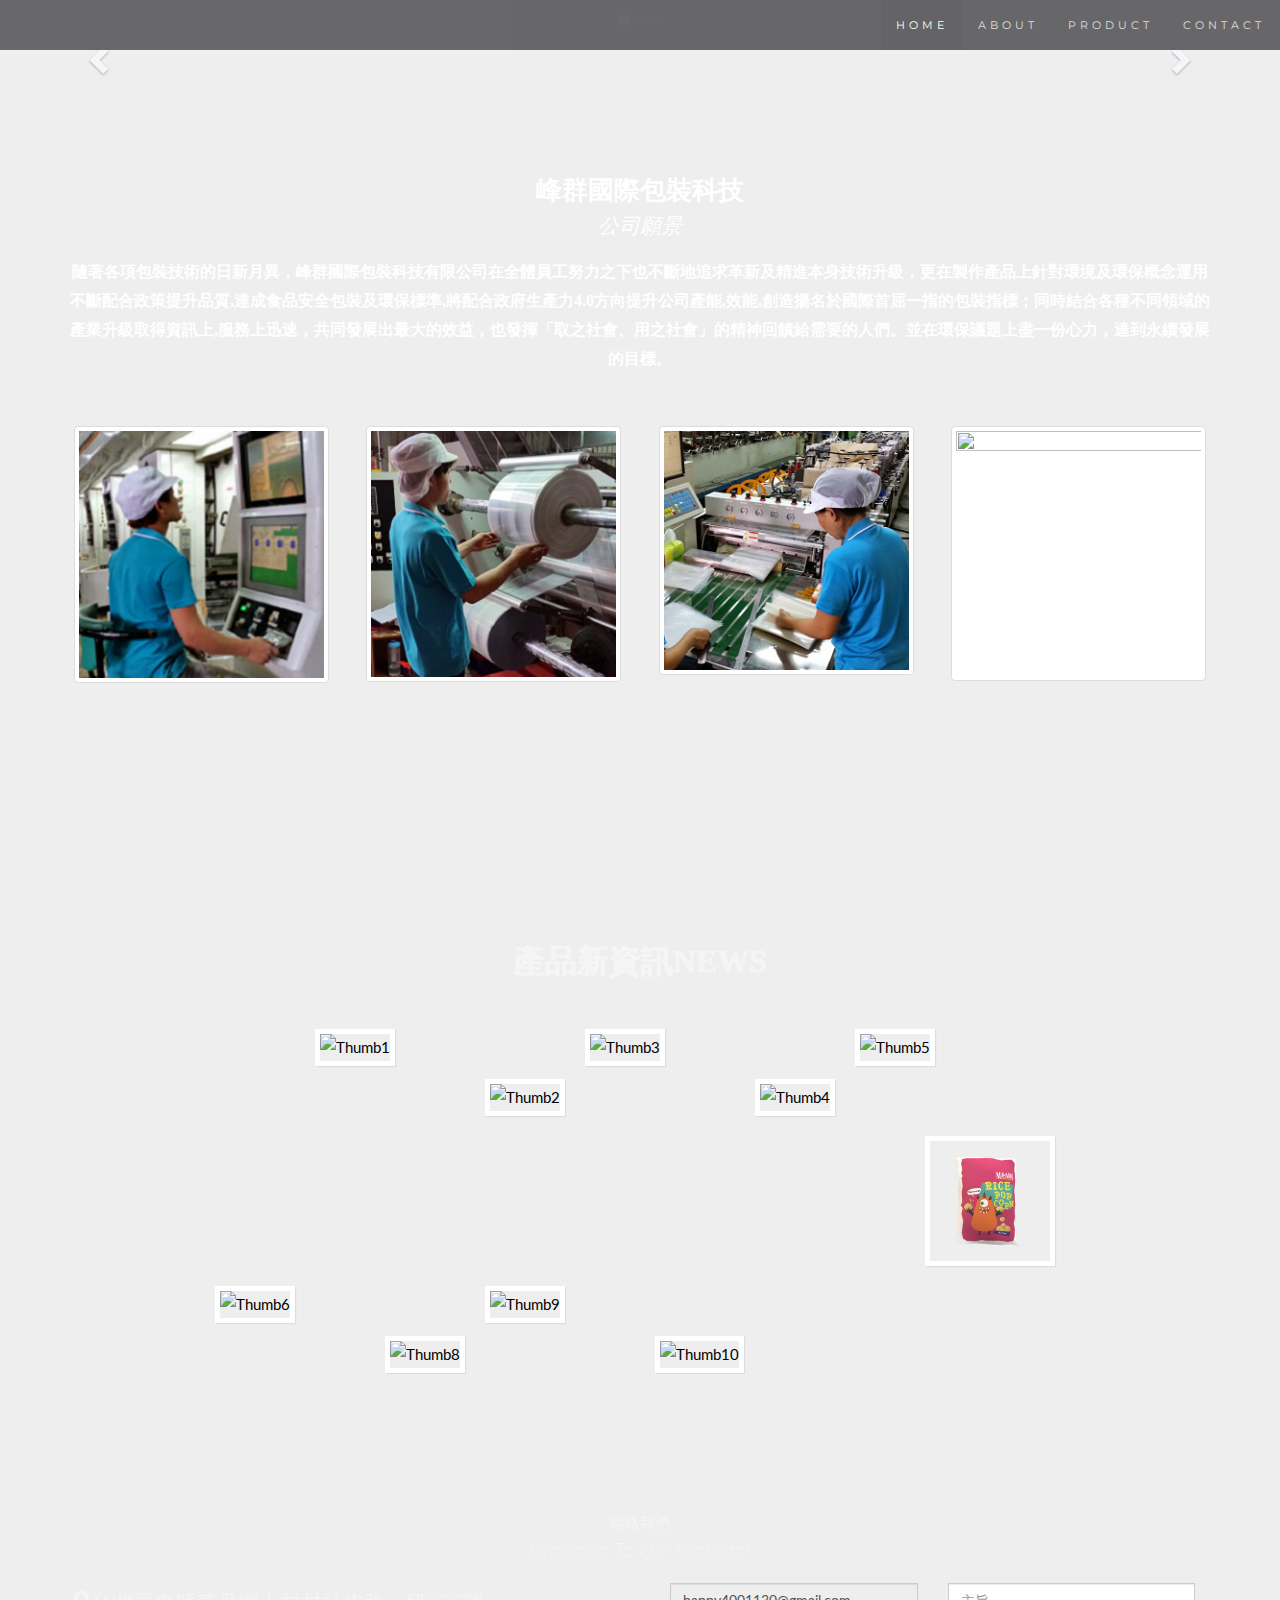
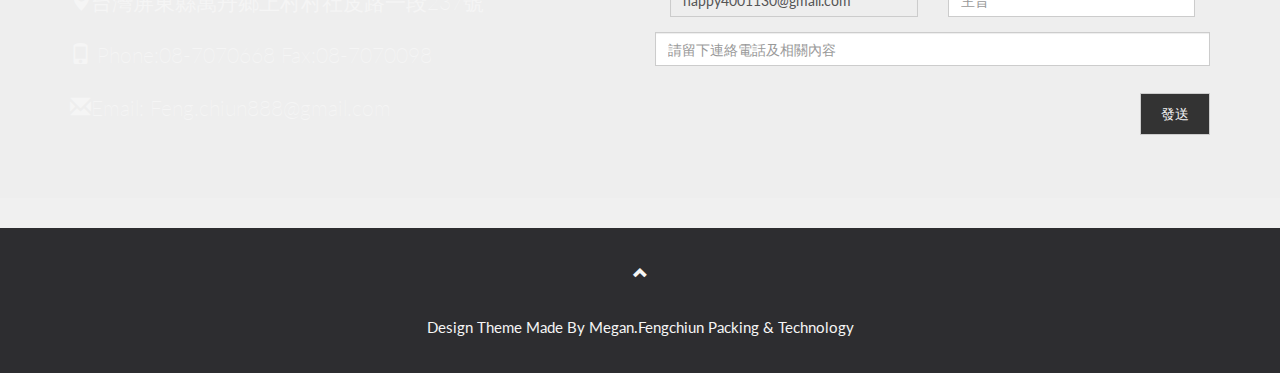
==== commit 297967ac: "Update index.html" ====
--- a/index.html
+++ b/index.html
@@ -2,7 +2,7 @@
 <html lang="en">
 <head>
     <!-- Theme Made By www.w3schools.com - No Copyright -->
-    <title>FengChiun Packing&Technology co;</title>
+    <title>FengChiun Packing&Technology co;峰群包裝;峰群</title>
     <meta charset="utf-8">
     <meta name="author" content="Codrops" />
     <!--<meta name="description" content="Image Wall with jQuery and CSS3" />-->
@@ -31,9 +31,15 @@
         .container {
         }
 
+        #s1 {
+            background-image: url('images/background1.png');
+            width: 100%;
+            background-repeat:round;
+        }
+
         section {
             background-size: cover;
-            background-repeat: no-repeat;
+            background-repeat: round;
             /*background-image: url('images/section620.jpg');*/
         }
 
@@ -47,158 +53,277 @@
 
         @media(max-width:1980px) {
             section {
-                height: 920px;
-            }
-        }
-
+                height: 680px;
+            }
+           
+            ul.iw_thumbs li:nth-child(even) img {
+                height: 90px;
+            }
+
+            ul.iw_thumbs li:nth-child(odd) img {
+                height: 65px;
+            }
+
+            ul.iw_thumbs li:nth-child(5n) img {
+                height: 60px;
+            }
+
+            ul.iw_thumbs li:nth-child(3n) img {
+                height: 130px;
+            }
+
+            ul.iw_thumbs li:nth-child(8n) img {
+                height: 70px;
+            }
+
+            ul.iw_thumbs li:nth-child(1) {
+                margin-left: 110px;
+            }
+
+            ul.iw_thumbs li:nth-child(even) {
+                margin-top: 60px;
+            }
+
+            ul.iw_thumbs li:nth-child(2n) {
+                margin-left: 80px;
+            }
+
+            #text1 {
+                font-size: 16px;
+            }
+            #product div h1 {
+                font-size: 32px;
+            }
+            .container h2 {
+                font-size: 32px;
+            }
+        }
         @media(max-width:1280px) {
-            section {
-                height: 680px;
-                margin-top:5px;
-                margin-bottom:100px
-            }
-        }
-
-        @media (max-width: 600px) {
+               .container h2 {
+                font-size: 26px;
+                }
+                ul.iw_thumbs li:nth-child(even) img {
+                    height: 90px;
+                }
+
+                ul.iw_thumbs li:nth-child(odd) img {
+                    height: 65px;
+                }
+
+                ul.iw_thumbs li:nth-child(5n) img {
+                    height: 60px;
+                }
+
+                ul.iw_thumbs li:nth-child(3n) img {
+                    height: 130px;
+                }
+
+                ul.iw_thumbs li:nth-child(8n) img {
+                    height: 70px;
+                }
+
+                ul.iw_thumbs li:nth-child(1) {
+                    margin-left: 110px;
+                }
+
+                ul.iw_thumbs li:nth-child(even) {
+                    margin-top: 60px;
+                }
+
+                ul.iw_thumbs li:nth-child(2n) {
+                    margin-left: 80px;
+                }
+
+                section {
+                    height: 680px;
+                    margin-top: 5px;
+                    margin-bottom: 100px
+                }
+
+                #text1 {
+                    font-size: 16px;
+                }
+                #product div h1 {
+                font-size: 32px;
+                }
+        }
+        @media(max-width:390px) {
+                section {
+                    height: 400px;
+                    margin-top: 5px;
+                    margin-bottom: 50px
+                }
+                .container h2 {
+                        font-size: 22px;
+                }
+                #text1 {
+                    font-size: 12px;
+                }
+                #product div h1 {
+                font-size: 24px;
+                 }
+                ul.iw_thumbs li img {
+                position: relative;
+                margin: inherit;
+                }
+        }
+        @media(max-width:600px) {
+
             .carousel-caption {
                 display: none; /* Hide the carousel text when the screen is less than 600 pixels wide */
             }
-
+            .container h2 {
+                font-size: 24px;
+            }
+            #text1 {
+                font-size: 16px;
+            }
+            #product div h1 {
+                font-size: 26px;
+            }
             section {
-                height: 800px;
-            }
-        }
-
-        .bg-1 {
-            background-image: url('images/spot1.png');
-            background-repeat: round;
-            /*background: #f1f1f1;*/
-            color: #bdbdbd;
-            min-height:500px;
+                height: 420px;
+            }
+
+            ul.iw_thumbs li img {
+                position: relative;
+                margin: inherit;
+            }
+        }
+
+                    .bg-1 {
+                        /*background-image: url('images/spot1.png');*/
+                        /*background-repeat: round;*/
+                        /*background: #f1f1f1;*/
+                        /*color: #bdbdbd;*/
+                        min-height: 600px;
+                    }
+
+
+
+                    .list-group-item:first-child {
+                        border-top-right-radius: 0;
+                        border-top-left-radius: 0;
+                    }
+
+                    .list-group-item:last-child {
+                        border-bottom-right-radius: 0;
+                        border-bottom-left-radius: 0;
+                    }
+
+                    .thumbnail {
+                        padding: 0 0 15px 0;
+                        border: none;
+                        border-radius: 0;
+                    }
+
+                        .thumbnail p {
+                            margin-top: 15px;
+                            color: #555;
+                        }
+
+
+                    .btn {
+                        padding: 10px 20px;
+                        background-color: #333;
+                        color: #f1f1f1;
+                        border-radius: 0;
+                        transition: .2s;
+                    }
+
+                        .btn:hover, .btn:focus {
+                            border: 1px solid #333;
+                            background-color: #fff;
+                            color: #000;
+                        }
+
+                    .modal-header, h4, .close {
+                        background-color: #333;
+                        color: #fff !important;
+                        text-align: center;
+                        font-size: 30px;
+                    }
+
+                    .modal-header, .modal-body {
+                        padding: 40px 50px;
+                    }
+
+                    .nav-tabs li a {
+                        color: #777;
+                    }
+
+
+
+
+                    .navbar {
+                        font-family: Montserrat, sans-serif;
+                        margin-bottom: 0;
+                        background-color: #2d2d30;
+                        border: 0;
+                        font-size: 11px !important;
+                        letter-spacing: 4px;
+                        opacity: 0.7;
+                    }
+
+                        .navbar li a, .navbar .navbar-brand {
+                            color: #d5d5d5 !important;
+                        }
+
+                    .navbar-nav li a:hover {
+                        color: #fff !important;
+                    }
+
+                    .navbar-nav li.active a {
+                        color: #fff !important;
+                        background-color: #29292c !important;
+                    }
+
+                    .navbar-default .navbar-toggle {
+                        border-color: transparent;
+                    }
+
+                    .open .dropdown-toggle {
+                        color: #fff;
+                        background-color: #555 !important;
+                    }
+
+                    .dropdown-menu li a {
+                        color: #000 !important;
+                    }
+
+                        .dropdown-menu li a:hover {
+                            background-color: red !important;
+                        }
+
+                    footer {
+                        background-color: #2d2d30;
+                        color: #f5f5f5;
+                        padding: 32px;
+                    }
+
+                        footer a {
+                            color: #f5f5f5;
+                        }
+
+                            footer a:hover {
+                                color: #777;
+                                text-decoration: none;
+                            }
+
+                    .form-control {
+                        border-radius: 0;
+                    }
+
+                    textarea {
+                        resize: none;
+                    }
+                
             
-        }
-
-
-
-        .list-group-item:first-child {
-            border-top-right-radius: 0;
-            border-top-left-radius: 0;
-        }
-
-        .list-group-item:last-child {
-            border-bottom-right-radius: 0;
-            border-bottom-left-radius: 0;
-        }
-
-        <!-- .thumbnail {
-            padding: 0 0 15px 0;
-            border: none;
-            border-radius: 0;
-        }
-
-            .thumbnail p {
-                margin-top: 15px;
-                color: #555;
-            }
-        -->
-
-        .btn {
-            padding: 10px 20px;
-            background-color: #333;
-            color: #f1f1f1;
-            border-radius: 0;
-            transition: .2s;
-        }
-
-            .btn:hover, .btn:focus {
-                border: 1px solid #333;
-                background-color: #fff;
-                color: #000;
-            }
-
-        .modal-header, h4, .close {
-            background-color: #333;
-            color: #fff !important;
-            text-align: center;
-            font-size: 30px;
-        }
-
-        .modal-header, .modal-body {
-            padding: 40px 50px;
-        }
-
-        .nav-tabs li a {
-            color: #777;
-        }
-
-
-
-
-        .navbar {
-            font-family: Montserrat, sans-serif;
-            margin-bottom: 0;
-            background-color: #2d2d30;
-            border: 0;
-            font-size: 11px !important;
-            letter-spacing: 4px;
-            opacity: 0.7;
-        }
-
-            .navbar li a, .navbar .navbar-brand {
-                color: #d5d5d5 !important;
-            }
-
-        .navbar-nav li a:hover {
-            color: #fff !important;
-        }
-
-        .navbar-nav li.active a {
-            color: #fff !important;
-            background-color: #29292c !important;
-        }
-
-        .navbar-default .navbar-toggle {
-            border-color: transparent;
-        }
-
-        .open .dropdown-toggle {
-            color: #fff;
-            background-color: #555 !important;
-        }
-
-        .dropdown-menu li a {
-            color: #000 !important;
-        }
-
-            .dropdown-menu li a:hover {
-                background-color: red !important;
-            }
-
-        footer {
-            background-color: #2d2d30;
-            color: #f5f5f5;
-            padding: 32px;
-        }
-
-            footer a {
-                color: #f5f5f5;
-            }
-
-                footer a:hover {
-                    color: #777;
-                    text-decoration: none;
-                }
-
-        .form-control {
-            border-radius: 0;
-        }
-
-        textarea {
-            resize: none;
-        }
+        
+                
     </style>
 </head>
-<body id="myPage" data-spy="scroll" style="background-color:rgba(0, 0, 0, 0.84) " data-target=".navbar" data-offset="50">
+<body id="myPage" data-spy="scroll" data-target=".navbar" data-offset="50">
 
     <nav class="navbar navbar-default navbar-fixed-top">
         <div class="container-fluid">
@@ -233,19 +358,19 @@
         <!-- Wrapper for slides -->
         <div class="carousel-inner" role="listbox">
             <div class="item active">
-                <img src="images/title1b.png" alt="" width="100%" height="480">
+                <img src="images/title1b.png" alt="" width="100%" height="">
 
             </div>
 
             <div class="item">
-                <img src="images/title2b.png" alt="" width="100%" height="480">
+                <img src="images/title2b.png" alt="" width="100%" height="">
 
             </div>
 
             <div class="item">
 
 
-                <img src="images/title3b.png" alt="" width="100%" height="480">
+                <img src="images/title3b.png" alt="" width="100%" height="">
                 <!--<div class="carousel-caption">
                     <h3>LA</h3>
                     <p>Even though the traffic was a mess, we had the best time playing at Venice Beach!</p>
@@ -265,122 +390,125 @@
     </div>
 
     <!-- Container (The Band Section) -->
-    <section>
-        <div id="about" class="container text-center ">
-            <h2 style="padding-top:70px;color:white;font-weight:900;font-size:26pt;font-family:微軟正黑體">峰群國際包裝科技</h2>
-            <p style="color:white"><em>公司願景</em></p>
-            <p style="color:white;font-weight:900;font-size:16pt;font-family:微軟正黑體">隨著各項包裝技術的日新月異，峰群國際包裝科技有限公司在全體員工努力之下也不斷地追求革新及精進本身技術升級，更在製作產品上針對環境及環保概念運用不斷配合政策提升品質,達成食品安全包裝及環保標準,將配合政府生產力4.0方向提升公司產能,效能,創造揚名於國際首屈一指的包裝指標；同時結合各種不同領域的產業升級取得資訊上,服務上迅速，共同發展出最大的效益，也發揮「取之社會、用之社會」的精神回饋給需要的人們。並在環保議題上盡一份心力，達到永續發展的目標。</p>
-            <br>
-            <div class="row " style="margin-top:10px">
-                <div class="col-sm-3 hidden-xs">
-                    <!--<p class="text-center"><strong>印刷機監控</strong></p><br>-->
-                    <a href="#demo" data-toggle="collapse">
-                        <img src="images/印刷機_255.png" class="img-thumbnail person" alt="印刷機監控" width="255" height="255">
-                    </a>
-                    <div id="demo" class="collapse " style="z-index:500">
-                        <p style="color:white"> 印刷機監控 </p>
+    <div class="jumbotron" id="s1">
+        <section>
+            <div id="about" class="container text-center ">
+                <h2 style="padding-top:70px;color:white;font-weight:900;font-family:微軟正黑體">峰群國際包裝科技</h2>
+                <p style="color:white"><em>公司願景</em></p>
+                <p id="text1"style="color:white;font-weight:900;font-family:微軟正黑體">隨著各項包裝技術的日新月異，峰群國際包裝科技有限公司在全體員工努力之下也不斷地追求革新及精進本身技術升級，更在製作產品上針對環境及環保概念運用不斷配合政策提升品質,達成食品安全包裝及環保標準,將配合政府生產力4.0方向提升公司產能,效能,創造揚名於國際首屈一指的包裝指標；同時結合各種不同領域的產業升級取得資訊上,服務上迅速，共同發展出最大的效益，也發揮「取之社會、用之社會」的精神回饋給需要的人們。並在環保議題上盡一份心力，達到永續發展的目標。</p>
+                <br>
+                <div class="row " style="margin-top:10px">
+                    <div class="col-sm-3 hidden-xs">
+                        <!--<p class="text-center"><strong>印刷機監控</strong></p><br>-->
+                        <a href="#demo" data-toggle="collapse">
+                            <img src="images/印刷機_255.png" class="img-thumbnail person" alt="印刷機監控" width="255" height="255">
+                        </a>
+                        <div id="demo" class="collapse " style="z-index:500">
+                            <p style="color:white"> 印刷機監控 </p>
+                        </div>
+                    </div>
+                    <div class="col-sm-3 hidden-xs">
+                        <!--<p class="text-center"><strong> 分條&製袋過程 </strong></p><br>-->
+                        <a href="#demo2" data-toggle="collapse">
+                            <img src="images/分條機&製袋機255.png" class="img-thumbnail person" alt="" width="255" height="255">
+                        </a>
+                        <div id="demo2" class="collapse" style="z-index:500">
+                            <p style="color:white">分條&製袋過程</p>
+                        </div>
+                    </div>
+                    <div class="col-sm-3 hidden-xs">
+                        <!--<p class="text-center"><strong>分條&製袋過程</strong></p><br>-->
+                        <a href="#demo3" data-toggle="collapse">
+                            <img src="images/分條機&製袋機255-1.png" class="img-thumbnail person" alt="" width="255" height="255">
+                        </a>
+                        <div id="demo3" class="collapse" style="z-index:500">
+                            <p style="color:white"> 分條&製袋過程 </p>
+                        </div>
+                    </div>
+                    <div class="col-sm-3 hidden-xs">
+                        <!--<p class="text-center"><strong>分條&製袋過程</strong></p><br>-->
+                        <a href="#demo4" data-toggle="collapse">
+                            <img src="images/製造過程.jpg" class="img-thumbnail person" alt="" width="255" height="255">
+                        </a>
+
+                            <div id="demo4" class="collapse" style="z-index:500">
+                            <p style="color:white"> 製袋過程 </p>
+                        </div>
                     </div>
                 </div>
-                <div class="col-sm-3 hidden-xs">
-                    <!--<p class="text-center"><strong> 分條&製袋過程 </strong></p><br>-->
-                    <a href="#demo2" data-toggle="collapse">
-                        <img src="images/分條機&製袋機255.png" class="img-thumbnail person" alt="" width="255" height="255">
-                    </a>
-                    <div id="demo2" class="collapse" style="z-index:500">
-                        <p style="color:white">分條&製袋過程</p>
-                    </div>
+            </div>
+
+        </section>
+        <!--<!-- Container (Product Section) -->
+
+        <div id="product" class=" bg-1">
+            <br /> 
+            <div style="align-content:center">
+                <h1 style="padding-top:10px;color:#f5f5f5;text-align:center;font-weight:900;font-family:微軟正黑體">產品新資訊NEWS</h1>
+                <div class="iw_wrapper" style="height:inherit;width:inherit">
+                    <ul class="iw_thumbs" style="margin-left:16%; margin-right:10%" id="iw_thumbs">
+                        <li> <img src="images/gif/foodbag5x3.gif" data-img="images/gif/foodbag5x3.gif" alt="Thumb1" /><div><h2 style="margin-bottom:4px">食品袋1</h2><p style="word-spacing:4px">產品規格介紹</p></div> </li>
+                        <li> <img src="images/gif/rice5x3.gif" data-img="images/gif/rice5x3.gif" alt="Thumb2" /><div><h2 style="margin-bottom:4px">真空袋</h2><p style="word-spacing:4px">可真空延長產品的保存期限<br />可承受較大溫差的條件環境 (-18~95c)<br />常用於水產類、果乾、米類、肉類等項目</p></div> </li>
+                        <li><img src="images/gif/seaweed5x3.gif" data-img="images/gif/seaweed5x3.gif" alt="Thumb3" /><div><h2 style="margin-bottom:4px">食品袋3</h2><p style="word-spacing:4px">產品規格介紹</p ></div></li>
+                        <li><img src="images/gif/sugar200 x300.gif" data-img="images/gif/sugar200 x300.gif" alt="Thumb4" /><div><h2 style="margin-bottom:4px">食品袋4</h2><p>產品規格介紹</p></div></li>
+                        <li><img src="images/gif/popcorn5x3.gif" data-img="images/gif/popcorn5x3.gif" alt="Thumb5" /><div><h2 style="margin-bottom:4px">站立夾鏈袋</h2><p style="word-spacing:4px">可讓商品的呈現更立體、更完整<br />夾鏈能讓袋子重複使用<br />常用於餅乾零食、裝飾品、工業零件類等項目</p></div> </li>
+                        <li><img src="images/gif/test1.gif" data-img="images/gif/test1.gif" alt="Thumb6" /><div><h2 style="margin-bottom:4px">高溫蒸煮袋</h2><p style="word-spacing:4px">耐高溫與高壓的蒸煮條件<br />有效延長產品的保存期限<br />常用於調理食品、醃製品、寵物食品等項目</p></div></li>
+                        <li><img src="images/gif/wei5x3.gif" data-img="images/gif/wei5x3.gif" alt="Thumb6" /><div><h2 style="margin-bottom:4px">鋁箔袋</h2><p style="word-spacing:4px">鋁箔材質對於隔絕水氣與光線有絕佳的效果<br />可延長產品的保存期限<br />常用於面膜、醫藥、咖啡、茶葉等項目</p></div></li>
+                        <li><img src="images/gif/noodles5x3.gif" data-img="images/gif/noodles5x3.gif" alt="Thumb8" /><div><h2 style="margin-bottom:4px">數位印刷袋</h2><p style="word-spacing:4px">常用於新產品發售，測試販售銷量<br />數量可少量多樣免版費<br />常用於生技、咖啡、茶葉、工業等類項目</p></div></li>
+                        <li><img src="images/gif/Mask200 x300.gif" data-img="images/gif/Mask200 x300.gif" alt="Thumb9" /><div><h2 style="margin-bottom:4px">夾鏈袋</h2><p style="word-spacing:4px">多了夾鏈能讓袋子重複使用<br />夾鏈袋能夠減少食物浪費的問題<br />常用於休閒食品、醫療、衣褲類等項目</p></div></li>
+                        <li><img src="images/net.gif" data-img="images/net.gif" alt="Thumb10" /><div><h2 style="margin-bottom:4px">食品袋10</h2><p style="word-spacing:4px">產品規格介紹</p></div></li>
+                        <!--<li><img src="images/net.gif" data-img="images/net.gif" alt="Thumb4" /><div><h2>食品袋11</h2><p>產品規格介紹</p></div></li>
+                        <li><img src="images/net.gif" data-img="images/net.gif" alt="Thumb5" /><div><h2>食品袋12</h2><p>產品規格介紹</p></div></li>-->
+                    </ul>
                 </div>
-                <div class="col-sm-3 hidden-xs">
-                    <!--<p class="text-center"><strong>分條&製袋過程</strong></p><br>-->
-                    <a href="#demo3" data-toggle="collapse">
-                        <img src="images/分條機&製袋機255-1.png" class="img-thumbnail person" alt="" width="255" height="255">
-                    </a>
-                    <div id="demo3" class="collapse" style="z-index:500">
-                        <p style="color:white"> 分條&製袋過程 </p>
-                    </div>
+                <div id="iw_ribbon" class="iw_ribbon">
+                    <span class="iw_close"></span>
+                    <span class="iw_zoom">點擊圖片放大</span>
                 </div>
-                <div class="col-sm-3 hidden-xs">
-                    <!--<p class="text-center"><strong>分條&製袋過程</strong></p><br>-->
-                    <a href="#demo4" data-toggle="collapse">
-                        <img src="images/分條機&製袋機255-1.png" class="img-thumbnail person" alt="" width="255" height="255">
-                    </a>
-                    <div id="demo4" class="collapse" style="z-index:500">
-                        <p style="color:white"> 分條&製袋過程 </p>
-                    </div>
+            </div>
+        </div>
+
+        <!--<div class="rm_wrapper" style="max-width:100%;align-content:center;image-rendering:optimizeQuality;height:480px">
+                <img src="images/net.gif" alt="" width="100%" height="450">
+
+            </div>
+        </div>-->
+        <!-- Container (Contact Section) -->
+        <div id="contact" class="container">
+            <br />
+            <h3 style="color:#f5f5f5" class="text-center">聯絡我們</h3>
+            <p style="color:#f5f5f5" class="text-center"><em>Welcome To Our Website!</em></p>
+
+            <div class="row">
+                <div class="col-md-6">
+
+                    <p style="color:#f5f5f5"><span class="glyphicon glyphicon-map-marker white"></span>台灣屏東縣萬丹鄉上村村社皮路一段237號</p>
+                    <p style="color:#f5f5f5"><span class="glyphicon glyphicon-phone white"></span> Phone:08-7070668 Fax:08-7070098</p><!--<style="background-color:white">-->
+                    <p style="color:#f5f5f5"><span class="glyphicon glyphicon-envelope white"></span>Email: Feng.chiun888@gmail.com</p>
                 </div>
-            </div>
-        </div>
-
-    </section>
-    <!--<!-- Container (Product Section) -->
-
-    <div id="product" class=" bg-1">
-        <br /> <br /><br />
-        <div style="align-content:center">
-            <h1 style="padding-top:10px;color:#8768f4;text-align:center;font-weight:900;font-size:26pt;font-family:微軟正黑體">產品新資訊NEWS</h1>
-            <div class="iw_wrapper" style="height:inherit;width:inherit">
-                <ul class="iw_thumbs"style="margin-left:16%; margin-right:10%" id="iw_thumbs">
-                    <li> <img src="images/gif/foodbag5x3.gif" data-img="images/gif/foodbag5x3.gif" alt="Thumb1" /><div><h2>食品袋1</h2><p>產品規格介紹</p></div> </li>
-                    <li> <img src="images/gif/rice5x3.gif" data-img="images/gif/rice5x3.gif" alt="Thumb2" /><div><h2>食品袋2</h2><p>產品規格介紹</p></div>     </li>
-                    <li><img src="images/gif/seaweed5x3.gif" data-img="images/gif/seaweed5x3.gif" alt="Thumb3" /><div><h2>食品袋3</h2><p>產品規格介紹</p></div></li>
-                    <li><img src="images/gif/sugar200 x300.gif"  data-img="images/gif/sugar200 x300.gif" alt="Thumb4" /><div><h2>食品袋4</h2><p>產品規格介紹</p></div></li>
-                    <li><img src="images/gif/popcorn5x3.gif" data-img="images/gif/popcorn5x3.gif" alt="Thumb5" /><div><h2>食品袋5</h2><p>產品規格介紹</p></div> </li>
-                    <li><img src="images/gif/hen200 x300.gif" data-img="images/gif/hen200 x300.gif" alt="Thumb6" /><div><h2>食品袋6</h2><p>產品規格介紹</p></div></li>
-                    <li><img src="images/gif/wei5x3.gif" data-img="images/gif/wei5x3.gif" alt="Thumb6" /><div><h2>食品袋7</h2><p>產品規格介紹</p></div></li>
-                    <li><img src="images/gif/noodles5x3.gif" data-img="images/gif/noodles5x3.gif" alt="Thumb8" /><div><h2>食品袋8</h2><p>產品規格介紹</p></div></li>
-                    <li><img src="images/gif/Mask200 x300.gif" data-img="images/gif/Mask200 x300.gif" alt="Thumb9" /><div><h2>食品袋9</h2><p>產品規格介紹</p></div></li>
-                    <li><img src="images/net.gif" data-img="images/net.gif" alt="Thumb10" /><div><h2>食品袋10</h2><p>產品規格介紹</p></div></li>
-                   <!--<li><img src="images/net.gif" data-img="images/net.gif" alt="Thumb4" /><div><h2>食品袋11</h2><p>產品規格介紹</p></div></li>
-                   <li><img src="images/net.gif" data-img="images/net.gif" alt="Thumb5" /><div><h2>食品袋12</h2><p>產品規格介紹</p></div></li>-->
-                </ul>
-            </div>
-            <div id="iw_ribbon" class="iw_ribbon">
-                <span class="iw_close">  滾輪關閉</span>
-                <span class="iw_zoom">點擊圖片放大</span>
-            </div>
-        </div>
-    </div>
-
-    <!--<div class="rm_wrapper" style="max-width:100%;align-content:center;image-rendering:optimizeQuality;height:480px">
-            <img src="images/net.gif" alt="" width="100%" height="450">
-
-        </div>
-    </div>-->
-    <!-- Container (Contact Section) -->
-    <div id="contact" class="container">
-        <br />
-        <h3 style="color:white" class="text-center">聯絡我們</h3>
-        <p style="color:white" class="text-center"><em>Welcome To Our Website!</em></p>
-
-        <div class="row">
-            <div class="col-md-4">
-
-                <p style="color:white"><span class="glyphicon glyphicon-map-marker white"></span>台灣屏東市豐田街13巷3號</p>
-                <p style="color:white"><span class="glyphicon glyphicon-phone white"></span> Phone:08-7216861 Fax:08-7212909</p><!--<style="background-color:white">-->
-                <p style="color:white"><span class="glyphicon glyphicon-envelope white"></span>Email: Feng.chiun888@gmail.com</p>
-            </div>
-            <div class="col-md-8" onload="init()">
-
-                <!--<a href="mailto:Feng.chiun888@gmail.com?subject=test&cc=sample@hotmail.com&body=use mailto sample" style="font-size:14pt;font-weight:600;color:white">按我發送郵件聯絡我們</a>-->
-                <form name='sendmail' action='mailto:Feng.chiun888@gmail.com'>
-
-                    <div class="col-sm-6 form-group">
-                        <input class="form-control" id="ccText" name="cc" value='happy4001130@gmail.com' placeholder="副本發送網址" readonly type="email">
-                    </div>
-                    <div class="col-sm-6 form-group">
-                        <input class="form-control" id="subText" name="subject" value='' placeholder="主旨" type="text">
-                    </div>
-                    <input class="form-control" id="bodyText" name="body" value='' placeholder="請留下連絡電話及相關內容" type="text" cols=100 rows=10 required>
-                    <br>
-                    <div class="row">
-                        <div class="col-md-12 form-group">
-
-                            <button class="btn pull-right btn-default" onclick="submitHandler();" name="btSend" type="submit">發送</button>
-                            <a href="mailto:" id="mailTo"></a>
-                            <!--<a href="mailto:Feng.chiun888@gmail.com?subject=test&cc=sample@hotmail.com&body=use mailto sample" id="mailTo"></a>-->
+                <div class="col-md-6" onload="init()">
+
+                    <!--<a href="mailto:Feng.chiun888@gmail.com?subject=test&cc=sample@hotmail.com&body=use mailto sample" style="font-size:14pt;font-weight:600;color:white">按我發送郵件聯絡我們</a>-->
+                    <form name='sendmail' action='mailto:Feng.chiun888@gmail.com'>
+
+                        <div class="col-sm-6 form-group">
+                            <input class="form-control" id="ccText" name="cc" value='happy4001130@gmail.com' placeholder="副本發送網址" readonly type="email">
                         </div>
-                    </div>
-                </form>
+                        <div class="col-sm-6 form-group">
+                            <input class="form-control" id="subText" name="subject" value='' placeholder="主旨" type="text">
+                        </div>
+                        <input class="form-control" id="bodyText" name="body" value='' placeholder="請留下連絡電話及相關內容" type="text" cols=100 rows=10 required>
+                        <br>
+                        <div class="row">
+                            <div class="col-md-12 form-group">
+
+                                <button class="btn btn pull-right btn-default" onclick="submitHandler();" name="btSend" type="submit">發送</button>
+                                <a href="mailto:" id="mailTo"></a>
+                                <!--<a href="mailto:Feng.chiun888@gmail.com?subject=test&cc=sample@hotmail.com&body=use mailto sample" id="mailTo"></a>-->
+                            </div>
+                        </div>
+                    </form>
+                </div>
             </div>
             <!--<form name='sendmail' action='Feng.chiun888@gmail.com'>
                 <input name='cc' type='text' placeholder="發送副本網址">
@@ -421,7 +549,6 @@
 
     <script type="text/javascript" src="Scripts/jquery.transform-0.9.3.min_.js"></script>
     <script type="text/javascript" src="Scripts/jquery.mousewheel.js"></script>
-
     <script type="text/javascript" src="Scripts/jquery.masonry.min.js"></script>
     <script type="text/javascript" src="Scripts/jquery.easing.1.3.js"></script>
     <script type="text/javascript">
@@ -576,7 +703,7 @@
                                         break;
                                     case 'right':
                                         descriptionCssParam = {
-                                            'left': '-200px',
+                                            'left': '-250px',
                                             'text-align': 'right'
                                         };
                                         break;
--- a/Content/style.css
+++ b/Content/style.css
@@ -144,126 +144,141 @@
 	background:transparent url(../images/pause.png) no-repeat center left;
 }
 .iw_wrapper {
-    width: 90%;
-    margin: 5px 5px 5px 5px;
-    height: 980px;
-    overflow-y: hidden;
+    width: 60%;
+    margin: 30px auto 100px auto;
     position: relative;
 }
-ul.iw_thumbs li{
-	float:left;
-	margin:10px;
-}
-ul.iw_thumbs li div{
-	position:absolute;
-	top:5px;
-	width:180px;
-	padding:10px 10px;
-	display:none;
-	color:#fff;
-	z-index:100;
-}
-ul.iw_thumbs li div h2{
-	font-family: 'Wire One', arial, serif;
-	font-size:38px;
-	text-transform:uppercase;
-	text-shadow:1px 1px 0.5px #fff;
-}
-ul.iw_thumbs li div p{
-	font-size:11px;
-	line-height:16px;
-	font-style:italic;
-}
-ul.iw_thumbs li:nth-child(1){
-	margin-left:50px;
-}
-ul.iw_thumbs li:nth-child(even){
-	margin-top:30px;
-}
-ul.iw_thumbs li:nth-child(3n){
-	margin-left:15px;
-}
-ul.iw_thumbs li img{
-	border:7px solid #00ffff;
-	cursor:pointer;
-	position:relative;
-	-moz-box-shadow:2px 1px 1px #aaa;
-	-webkit-box-shadow:2px 1px 1px #aaa;
-	box-shadow:2px 1px 1px #aaa;
-}
-ul.iw_thumbs li img:hover{
-	-moz-box-shadow:1px 1px 7px #777;
-	-webkit-box-shadow:1px 1px 7px #777;
-	box-shadow:1px 1px 7px #777;
-}
-ul.iw_thumbs li:nth-child(even) img{
-	height:70px;
-}
+
+ul.iw_thumbs li {
+    float: left;
+    margin: 10px;
+}
+
+    ul.iw_thumbs li div {
+        position: absolute;
+        top: 5px;
+        width: 250px;
+        padding: 0px 10px;
+        display: none;
+        color: #fff;
+        z-index: 100;
+    }
+
+        ul.iw_thumbs li div h2 {
+            font-family: 微軟正黑體, Lato, sans-serif, arial, serif;
+            font-size: 35px;
+            text-transform: uppercase;
+            text-shadow: 0.5px 0px 1px #fff;
+        }
+
+        ul.iw_thumbs li div p {
+            font-size: 12px;
+            line-height: 12px;
+            font-family: 微軟正黑體, Lato, sans-serif;
+        }
+
+    ul.iw_thumbs li:nth-child(1) {
+        margin-left: 110px;
+    }
+
+    ul.iw_thumbs li:nth-child(even) {
+        margin-top: 60px;
+    }
+
+    ul.iw_thumbs li:nth-child(2n) {
+        margin-left: 80px;
+    }
+
+    ul.iw_thumbs li img {
+        border: 5px solid white;
+        cursor: pointer;
+        position: relative;
+        -moz-box-shadow: 1px 1px 1px #ddd;
+        -webkit-box-shadow: 1px 1px 1px #ddd;
+        box-shadow: 1px 1px 1px #ddd;
+    }
+
+        ul.iw_thumbs li img:hover {
+            -moz-box-shadow: 1px 1px 7px #777;
+            -webkit-box-shadow: 1px 1px 7px #777;
+            box-shadow: 1px 1px 7px #777;
+        }
+
+    ul.iw_thumbs li:nth-child(even) img {
+        height: 90px;
+        
+    }
+
     ul.iw_thumbs li:nth-child(odd) img {
-        height: 40px;
-        
-    }   
-ul.iw_thumbs li:nth-child(5n) img{
-	height:110px;
-}
-ul.iw_thumbs li:nth-child(6n) img{
-	height:120px;
-}
-ul.iw_thumbs li:nth-child(7n) img{
-	height:130px;
-}
-    ul.iw_thumbs li:nth-child(11n) img {
+        height: 65px;
+    }
+
+    ul.iw_thumbs li:nth-child(5n) img {
+        height: 60px;
+    }
+
+    ul.iw_thumbs li:nth-child(3n) img {
         height: 130px;
     }
-.iw_ribbon{
-	position:fixed;
-	height:126px; /*first 126 then 0 to close and 100% to open (while top goes to 0) */
-	width:0px;/*first 0 then animate to 100%*/
-	left:0px;/*or right 0*/
-	top:0px; /*First, top of thumb, then animate to 0*/
-	background:#000;
-	opacity:0.8;
-	z-index:10;
-	overflow:hidden;
-	display:none;
-}
-.iw_close{
-	position:absolute;
-	top:10px;
-	right:10px;
-	background:#f0f0f0 url(../images/close.gif) no-repeat center center;
-	width:18px;
-	height:18px;
-	display:none;
-	cursor:pointer;
-}
-.iw_zoom{
-	color:white;
-	font-size:8px;
-	font-family:Arial, sans-serif;
-	text-transform:uppercase;
-	padding:14px;
-	display:none;
-	float:right;
-	margin-right:30px;
-}
-.iw_ribbon img{
-	position:absolute;
-	top:50%;
-	left:50%;
-	border:7px solid #fff;
-}
-.iw_loading{
-	background: #fff url(../images/loader.gif) no-repeat center center;
-	width:35px;
-	height:35px;
-	position: absolute;
-	top: 50%;
-	left: 50%;
-	z-index: 10000;
-	margin: -14px 0px 0px -14px;
-	opacity:0.8;
-}
+
+    ul.iw_thumbs li:nth-child(8n) img {
+        height: 70px;
+    }
+
+.iw_ribbon {
+    position: fixed;
+    height: 126px; /*first 126 then 0 to close and 100% to open (while top goes to 0) */
+    width: 0px; /*first 0 then animate to 100%*/
+    left: 0px; /*or right 0*/
+    top: 0px; /*First, top of thumb, then animate to 0*/
+    background: #000;
+    opacity: 0.8;
+    z-index: 10;
+    overflow: hidden;
+    display: none;
+}
+
+.iw_close {
+    position: absolute;
+    top: 10px;
+    right: 10px;
+    background: #f0f0f0 url(../images/close.gif) no-repeat center center;
+    width: 18px;
+    height: 18px;
+    display: none;
+    cursor: pointer;
+}
+
+.iw_zoom {
+    color: white;
+    font-size: 8px;
+    font-family: 微軟正黑體,Arial, sans-serif;
+    text-transform: uppercase;
+    padding: 15px;
+    display: none;
+    float: right;
+    margin-right: 30px;
+}
+
+.iw_ribbon img {
+    position: absolute;
+    top: 50%;
+    left: 50%;
+    border: 5px solid white;
+}
+
+.iw_loading {
+    background: #fff url(../images/loader.gif) no-repeat center center;
+    width: 28px;
+    height: 28px;
+    position: absolute;
+    top: 50%;
+    left: 50%;
+    z-index: 10000;
+    margin: -14px 0px 0px -14px;
+    opacity: 0.8;
+}
+
 /* Footer Style */
 .footer{
 	position:fixed;
@@ -308,4 +323,4 @@
 }
 .footer a.left{
 	float:left;
-}+}
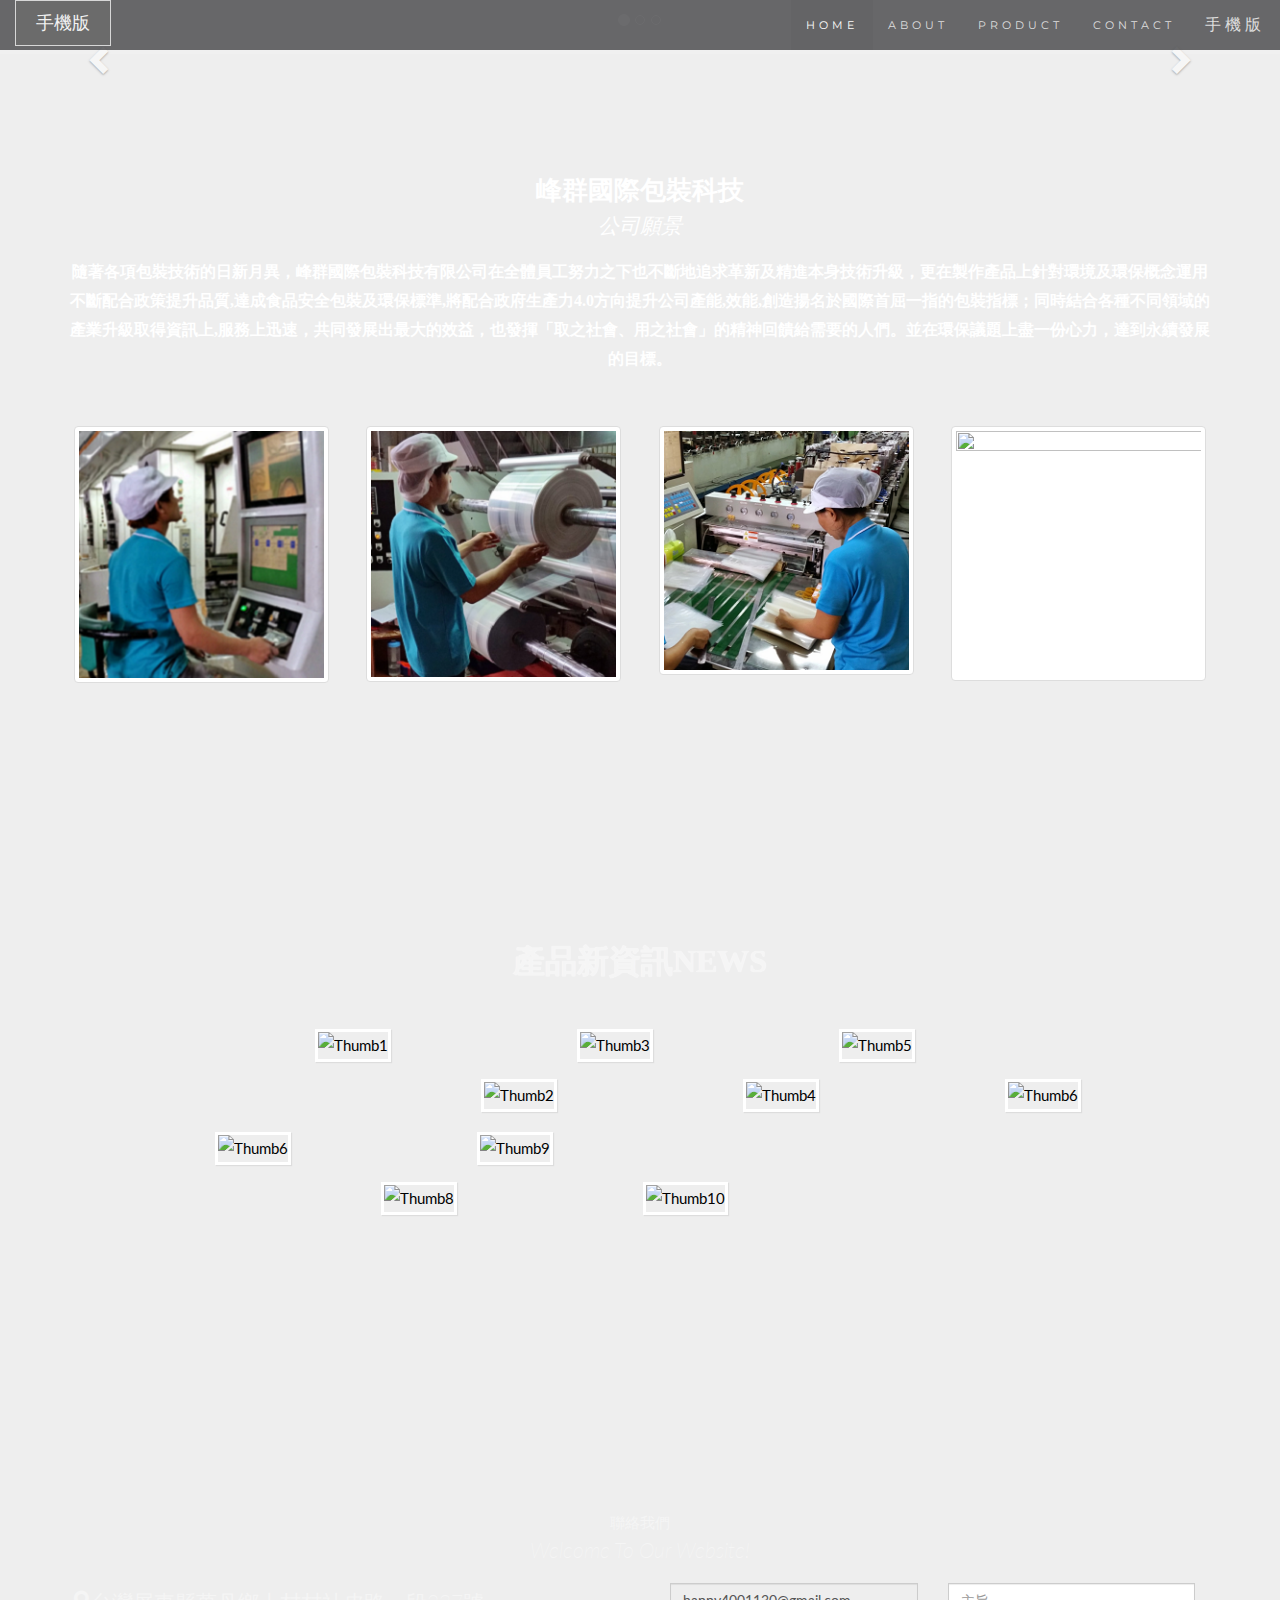
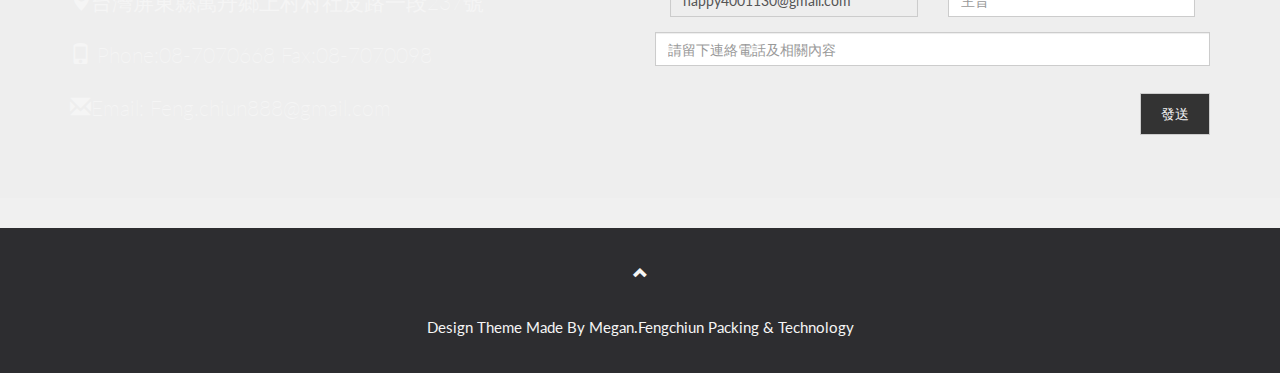
==== commit ee136466: "Update index.html" ====
--- a/index.html
+++ b/index.html
@@ -2,7 +2,7 @@
 <html lang="en">
 <head>
     <!-- Theme Made By www.w3schools.com - No Copyright -->
-    <title>FengChiun Packing&Technology co;峰群包裝;峰群</title>
+    <title>峰群;FengChiun Packing&Technology co;峰群包裝;</title>
     <meta charset="utf-8">
     <meta name="author" content="Codrops" />
     <!--<meta name="description" content="Image Wall with jQuery and CSS3" />-->
@@ -333,7 +333,9 @@
                     <span class="icon-bar"></span>
                     <span class="icon-bar"></span>
                 </button>
-
+                <a href="app1.html">
+                 <button  class="btn btn-default btn-lg" type="button" data-target="app1.html">手機版</button>
+                 </a>    
             </div>
             <div class="collapse navbar-collapse" id="myNavbar">
                 <ul class="nav navbar-nav navbar-right">
@@ -341,7 +343,8 @@
                     <li><a href="#about">ABOUT</a></li>
                     <li><a href="#product">PRODUCT</a></li>
                     <li><a href="#contact">CONTACT</a></li>
-
+                    <li><a href="app1.html" style="font-size:16px">手機版</a></li>
+                    
                 </ul>
             </div>
         </div>
@@ -447,19 +450,17 @@
                 <h1 style="padding-top:10px;color:#f5f5f5;text-align:center;font-weight:900;font-family:微軟正黑體">產品新資訊NEWS</h1>
                 <div class="iw_wrapper" style="height:inherit;width:inherit">
                     <ul class="iw_thumbs" style="margin-left:16%; margin-right:10%" id="iw_thumbs">
-                        <li> <img src="images/gif/foodbag5x3.gif" data-img="images/gif/foodbag5x3.gif" alt="Thumb1" /><div><h2 style="margin-bottom:4px">食品袋1</h2><p style="word-spacing:4px">產品規格介紹</p></div> </li>
-                        <li> <img src="images/gif/rice5x3.gif" data-img="images/gif/rice5x3.gif" alt="Thumb2" /><div><h2 style="margin-bottom:4px">真空袋</h2><p style="word-spacing:4px">可真空延長產品的保存期限<br />可承受較大溫差的條件環境 (-18~95c)<br />常用於水產類、果乾、米類、肉類等項目</p></div> </li>
-                        <li><img src="images/gif/seaweed5x3.gif" data-img="images/gif/seaweed5x3.gif" alt="Thumb3" /><div><h2 style="margin-bottom:4px">食品袋3</h2><p style="word-spacing:4px">產品規格介紹</p ></div></li>
-                        <li><img src="images/gif/sugar200 x300.gif" data-img="images/gif/sugar200 x300.gif" alt="Thumb4" /><div><h2 style="margin-bottom:4px">食品袋4</h2><p>產品規格介紹</p></div></li>
-                        <li><img src="images/gif/popcorn5x3.gif" data-img="images/gif/popcorn5x3.gif" alt="Thumb5" /><div><h2 style="margin-bottom:4px">站立夾鏈袋</h2><p style="word-spacing:4px">可讓商品的呈現更立體、更完整<br />夾鏈能讓袋子重複使用<br />常用於餅乾零食、裝飾品、工業零件類等項目</p></div> </li>
-                        <li><img src="images/gif/test1.gif" data-img="images/gif/test1.gif" alt="Thumb6" /><div><h2 style="margin-bottom:4px">高溫蒸煮袋</h2><p style="word-spacing:4px">耐高溫與高壓的蒸煮條件<br />有效延長產品的保存期限<br />常用於調理食品、醃製品、寵物食品等項目</p></div></li>
-                        <li><img src="images/gif/wei5x3.gif" data-img="images/gif/wei5x3.gif" alt="Thumb6" /><div><h2 style="margin-bottom:4px">鋁箔袋</h2><p style="word-spacing:4px">鋁箔材質對於隔絕水氣與光線有絕佳的效果<br />可延長產品的保存期限<br />常用於面膜、醫藥、咖啡、茶葉等項目</p></div></li>
-                        <li><img src="images/gif/noodles5x3.gif" data-img="images/gif/noodles5x3.gif" alt="Thumb8" /><div><h2 style="margin-bottom:4px">數位印刷袋</h2><p style="word-spacing:4px">常用於新產品發售，測試販售銷量<br />數量可少量多樣免版費<br />常用於生技、咖啡、茶葉、工業等類項目</p></div></li>
-                        <li><img src="images/gif/Mask200 x300.gif" data-img="images/gif/Mask200 x300.gif" alt="Thumb9" /><div><h2 style="margin-bottom:4px">夾鏈袋</h2><p style="word-spacing:4px">多了夾鏈能讓袋子重複使用<br />夾鏈袋能夠減少食物浪費的問題<br />常用於休閒食品、醫療、衣褲類等項目</p></div></li>
-                        <li><img src="images/net.gif" data-img="images/net.gif" alt="Thumb10" /><div><h2 style="margin-bottom:4px">食品袋10</h2><p style="word-spacing:4px">產品規格介紹</p></div></li>
-                        <!--<li><img src="images/net.gif" data-img="images/net.gif" alt="Thumb4" /><div><h2>食品袋11</h2><p>產品規格介紹</p></div></li>
-                        <li><img src="images/net.gif" data-img="images/net.gif" alt="Thumb5" /><div><h2>食品袋12</h2><p>產品規格介紹</p></div></li>-->
-                    </ul>
+                        <li> <img src="images/gif/綜合介紹.png" data-img="images/gif/綜合介紹.png" alt="Thumb1" /><div><h2 style="margin-bottom:4px">食品袋1</h2><p style="word-spacing:4px">產品規格介紹</p></div> </li>
+                        <li> <img src="images/gif/養力糙米(轉)台灣積層.png" data-img="images/gif/養力糙米(轉)台灣積層.png" alt="Thumb2" /><div><h2 style="margin-bottom:4px">真空袋</h2><p style="word-spacing:4px">可真空延長產品的保存期限<br />可承受較大溫差的條件環境 (-18~95c)<br />常用於水產類、果乾、米類、肉類等項目</p></div> </li>
+                        <li><img src="images/gif/另1海.png" data-img="images/gif/另1海.png" alt="Thumb3" /><div><h2 style="margin-bottom:4px">食品袋3</h2><p style="word-spacing:4px">產品規格介紹</p ></div></li>
+                        <li><img src="images/gif/sugar.png" data-img="images/gif/sugar.png" alt="Thumb4" /><div><h2 style="margin-bottom:4px">食品袋4</h2><p>產品規格介紹</p></div></li>
+                        <li><img src="images/gif/爆米花.png" data-img="images/gif/爆米花.png" alt="Thumb5" /><div><h2 style="margin-bottom:4px">站立夾鏈袋</h2><p style="word-spacing:4px">可讓商品的呈現更立體、更完整<br />夾鏈能讓袋子重複使用<br />常用於餅乾零食、裝飾品、工業零件類等項目</p></div> </li>
+                        <li><img src="images/gif/heatbag.png" data-img="images/gif/heatbag.png" alt="Thumb6" /><div><h2 style="margin-bottom:4px">高溫蒸煮袋</h2><p style="word-spacing:4px">耐高溫與高壓的蒸煮條件<br />有效延長產品的保存期限<br />常用於調理食品、醃製品、寵物食品等項目</p></div></li>
+                        <li><img src="images/gif/海苔.png" data-img="images/gif/海苔.png" alt="Thumb6" /><div><h2 style="margin-bottom:4px">鋁箔袋</h2><p style="word-spacing:4px">鋁箔材質對於隔絕水氣與光線有絕佳的效果<br />可延長產品的保存期限<br />常用於面膜、醫藥、咖啡、茶葉等項目</p></div></li>
+                        <li><img src="images/gif/長榮蕎麥海苔(綠)-01.jpg" data-img="images/gif/長榮蕎麥海苔(綠)-01.jpg" alt="Thumb8" /><div><h2 style="margin-bottom:4px">數位印刷袋</h2><p style="word-spacing:4px">常用於新產品發售，測試販售銷量<br />數量可少量多樣免版費<br />常用於生技、咖啡、茶葉、工業等類項目</p></div></li>
+                        <li><img src="images/gif/mask.png" data-img="images/gif/mask.png" alt="Thumb9" /><div><h2 style="margin-bottom:4px">夾鏈袋</h2><p style="word-spacing:4px">多了夾鏈能讓袋子重複使用<br />夾鏈袋能夠減少食物浪費的問題<br />常用於休閒食品、醫療、衣褲類等項目</p></div></li>
+                        <li><img src="images/gif/溫小姐.png" data-img="images/gif/溫小姐.png" alt="Thumb10" /><div><h2 style="margin-bottom:4px">食品袋10</h2><p style="word-spacing:4px">產品規格介紹</p></div></li>
+                   </ul>
                 </div>
                 <div id="iw_ribbon" class="iw_ribbon">
                     <span class="iw_close"></span>
@@ -468,12 +469,7 @@
             </div>
         </div>
 
-        <!--<div class="rm_wrapper" style="max-width:100%;align-content:center;image-rendering:optimizeQuality;height:480px">
-                <img src="images/net.gif" alt="" width="100%" height="450">
-
-            </div>
-        </div>-->
-        <!-- Container (Contact Section) -->
+      
         <div id="contact" class="container">
             <br />
             <h3 style="color:#f5f5f5" class="text-center">聯絡我們</h3>
@@ -510,36 +506,10 @@
                     </form>
                 </div>
             </div>
-            <!--<form name='sendmail' action='Feng.chiun888@gmail.com'>
-                <input name='cc' type='text' placeholder="發送副本網址">
-                <input name='subject' type='text' placeholder="主旨" value="主旨">
-                <input name='body' type='text' placeholder="請輸入連絡電話及相關內容" value="內容" rows="5">
-            </form>-->
-
+          
         </div>
     </div>
-    <!--<div class="col-md-8">
-        <div class="row">
-            <div class="col-sm-6 form-group">
-                <input class="form-control" id="name" name="name" placeholder="Name" type="text" required>
-            </div>
-            <div class="col-sm-6 form-group">
-                <input class="form-control" id="email" name="email" placeholder="Email" type="email" required>
-            </div>
-        </div>
-        <textarea class="form-control" id="comments" name="comments" placeholder="Comment" rows="5"></textarea>
-        <br>
-        <div class="row">
-            <div class="col-md-12 form-group">
-                <button class="btn pull-right btn-default" type="submit">Send</button>
-            </div>
-         </div>
-    </div>
-                </div>
-            </div>
-            <br>
-
-            <!-- Footer -->
+  
     <footer class="text-center">
         <a class="up-arrow" href="#myPage" data-toggle="tooltip" title="TO TOP">
             <span class="glyphicon glyphicon-chevron-up"></span>
--- a/Content/style.css
+++ b/Content/style.css
@@ -190,12 +190,13 @@
     }
 
     ul.iw_thumbs li img {
-        border: 5px solid white;
+        border: 3px solid white;
         cursor: pointer;
         position: relative;
         -moz-box-shadow: 1px 1px 1px #ddd;
         -webkit-box-shadow: 1px 1px 1px #ddd;
         box-shadow: 1px 1px 1px #ddd;
+        border-image-repeat:round;
     }
 
         ul.iw_thumbs li img:hover {
@@ -205,24 +206,24 @@
         }
 
     ul.iw_thumbs li:nth-child(even) img {
-        height: 90px;
+        height: 100px;
         
     }
 
     ul.iw_thumbs li:nth-child(odd) img {
-        height: 65px;
+        height: 145px;
     }
 
     ul.iw_thumbs li:nth-child(5n) img {
-        height: 60px;
+        height: 190px;
     }
 
     ul.iw_thumbs li:nth-child(3n) img {
-        height: 130px;
+        height: 200px;
     }
 
     ul.iw_thumbs li:nth-child(8n) img {
-        height: 70px;
+        height: 180px;
     }
 
 .iw_ribbon {
